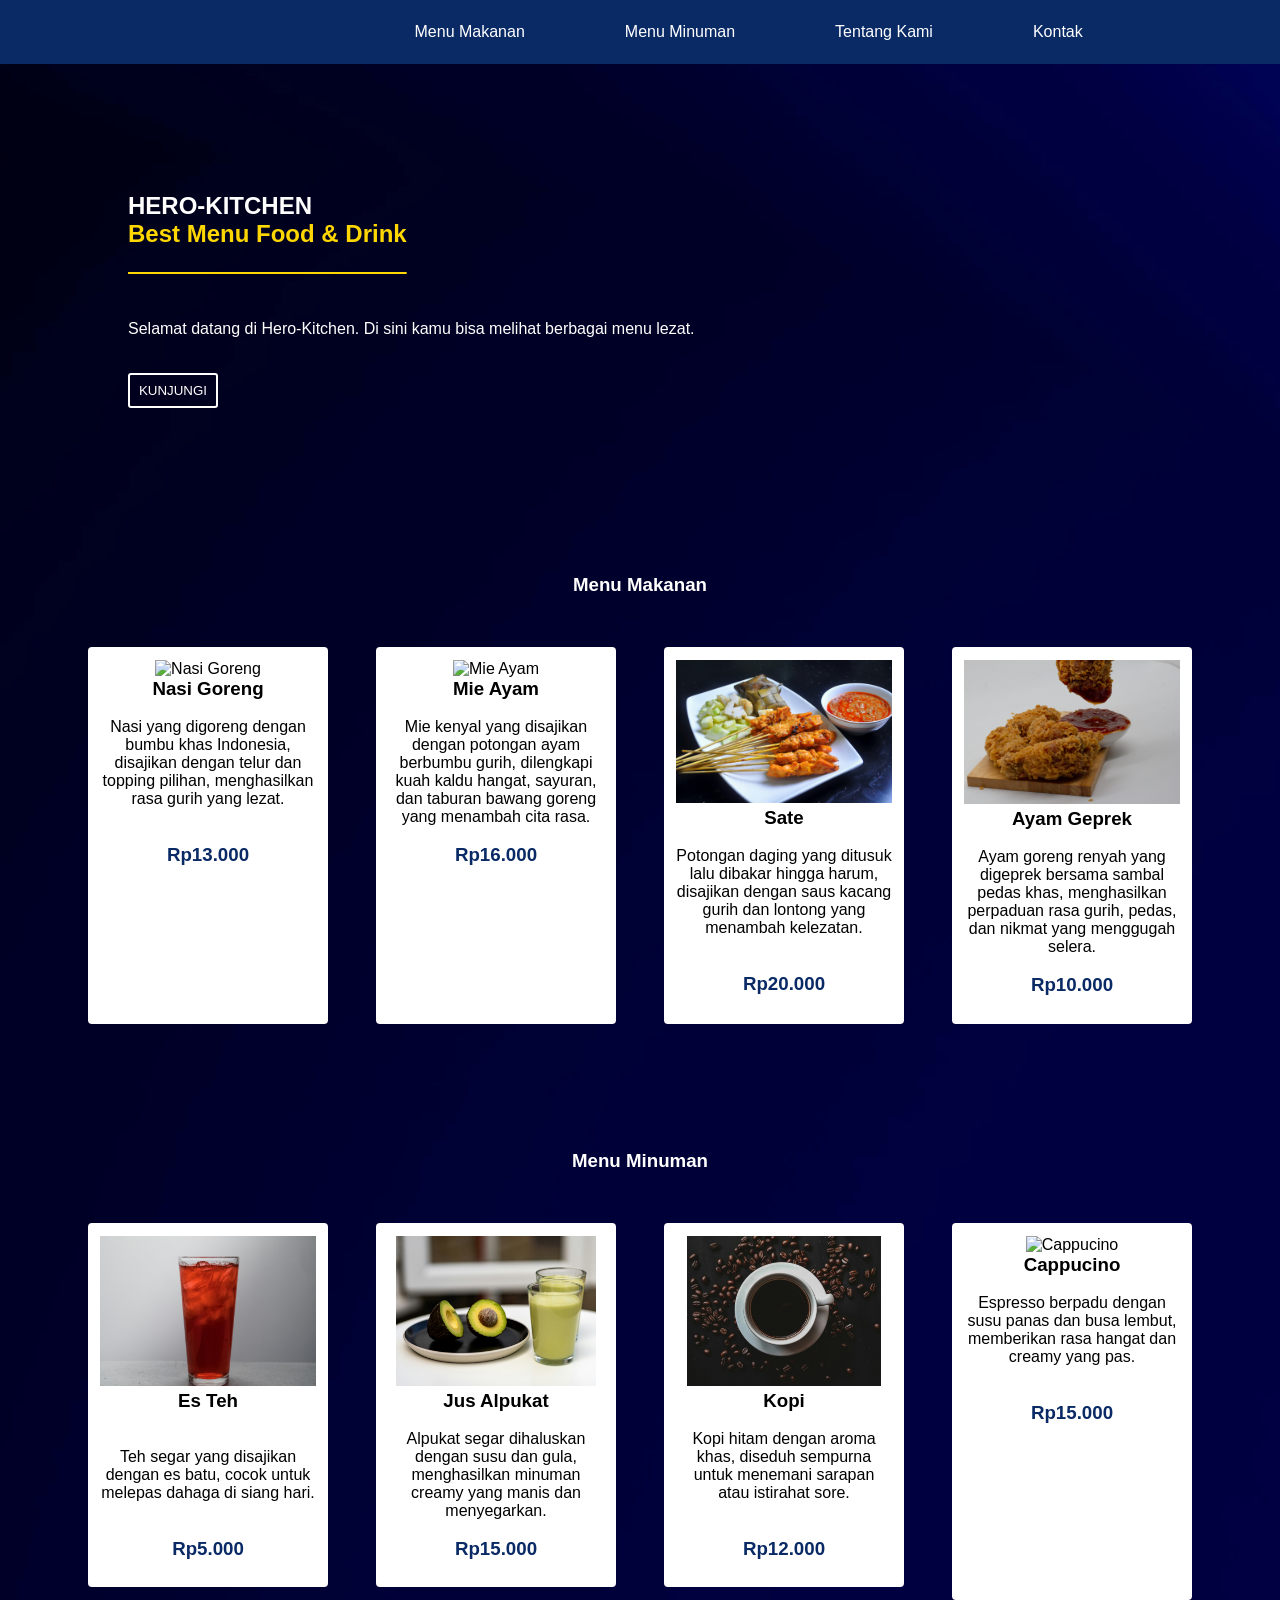
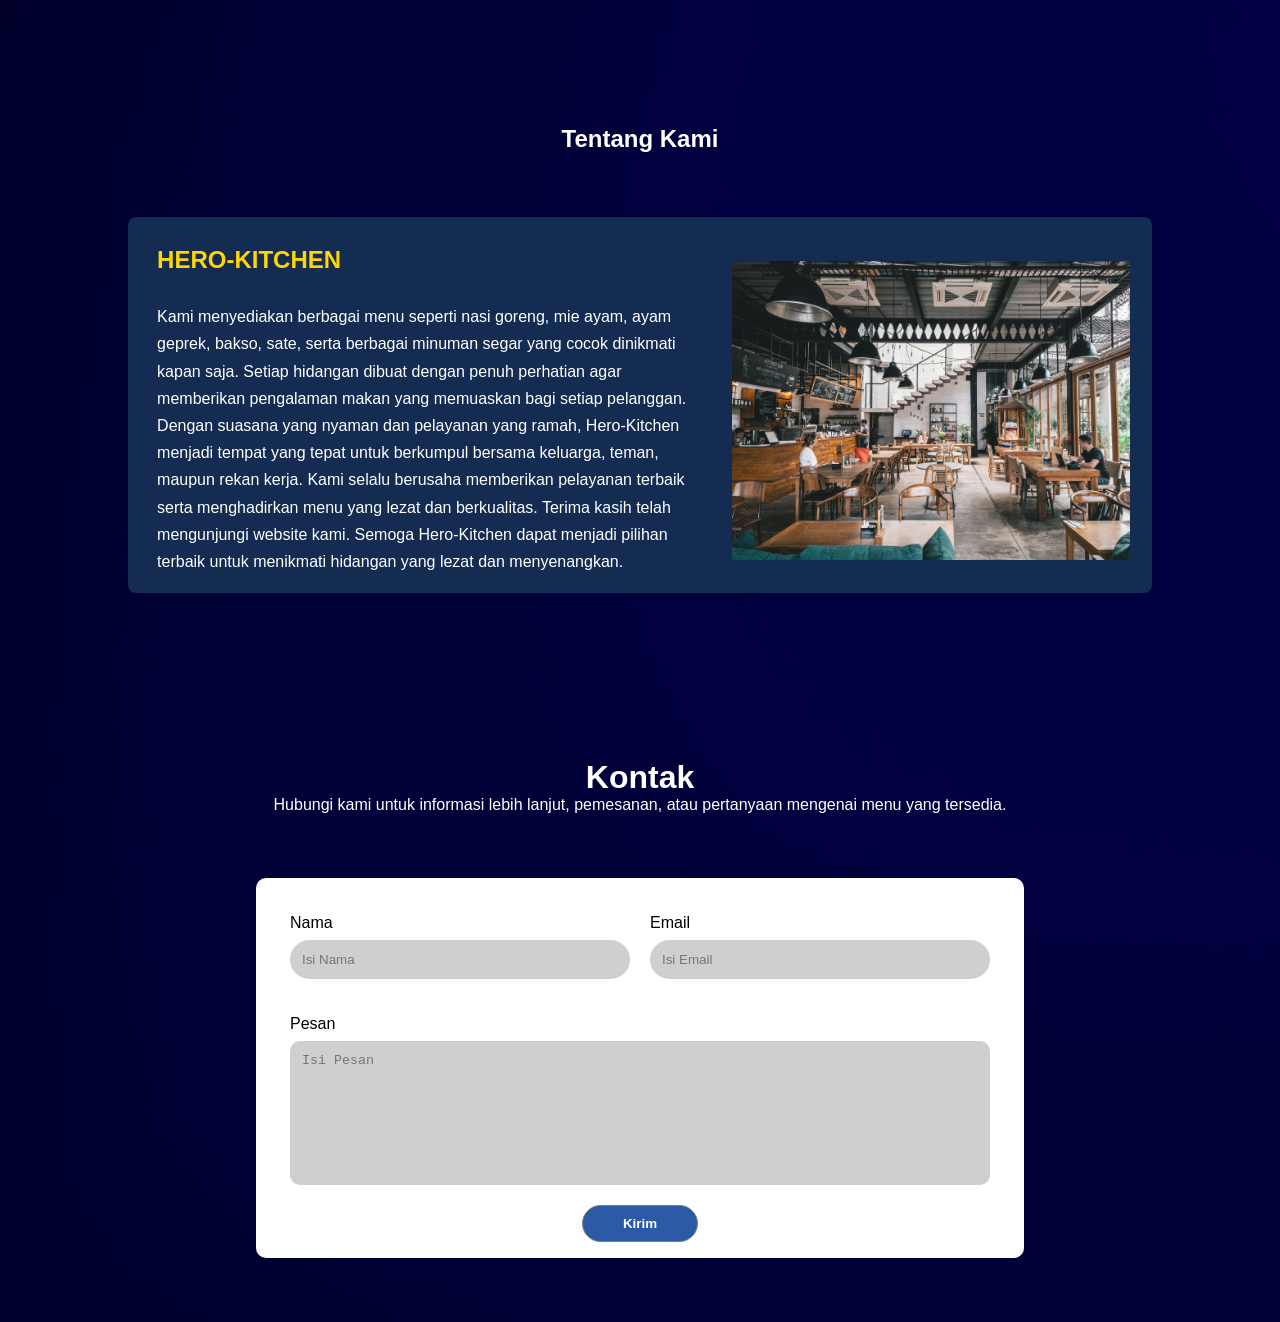
==== index.html @ ea6f27a4 "Add files via upload" ====
<!DOCTYPE html>
<html lang="en">
<head>
    <meta charset="UTF-8">
    <meta name="viewport" content="width=device-width, initial-scale=1.0">
    <link rel="stylesheet" href="weblist.css">
     <script src="https://unpkg.com/feather-icons"></script>
    <title>Hero-Kitchen</title>
</head>
<body>
  <!--Navbar-->
        <nav class="navbar">
            <div class="logo-home">
              <a href="#hero-section">
            <i data-feather="home"></i>
              </a>
          </div>
          <ul id="navbar-menu">
          <li><a href="#menu-makanan">Menu Makanan</a></li>
          <li><a href="#menu-minuman">Menu Minuman</a></li>
          <li><a href="#judultentang">Tentang Kami</a></li>
          <li><a href="#kontak-h1">Kontak</a></li>
          </ul>
          <div class="logo-menu" onclick="dropdownmenu()">
            <i data-feather="menu"></i>
          </div>
        </nav>
    <!--Navbar-->

    <!--Hero-section-->
    <section id="hero-section">
        <div class="herosection">
          <div class="item-hero">
         <h1>HERO-KITCHEN</h1>
         <h2>Best Menu Food & Drink</h2>
         <br><br><br><br>
         <p>Selamat datang di Hero-Kitchen. Di sini kamu bisa melihat berbagai menu lezat.</p>
         <button class="button-hero"><a href="#menu-makanan">KUNJUNGI</a></button>
         </div>
        </div>
    </section>
 <!--Hero-section-->

 <!--section-Menu-Makanan-->
    <section class="section-gabung">
 <section class="section-food">
 <h1 class="Menu-makanan" id="menu-makanan">Menu Makanan</h1>
      <div class="makanancontainer">
      <div class="menumakanan">
       <img src="jay-nlper-XciY4hwqnNk-unsplash.jpg" alt="Nasi Goreng" class="gbrmakanan">
       <h3>Nasi Goreng</h3><br>
       <p class="deskripsimakanan">Nasi yang digoreng dengan bumbu khas Indonesia, disajikan dengan telur dan topping pilihan, menghasilkan rasa gurih yang lezat.</p><br><br>
       <h3 class="harga">Rp13.000</h3>
      </div>

      <div class="menumakanan">
       <img src="lampos-aritonang-24gR_9lCdes-unsplash.jpg" alt="Mie Ayam" class="gbrmakanan">
       <h3>Mie Ayam</h3><br>
       <p class="deskripsimakanan">Mie kenyal yang disajikan dengan potongan ayam berbumbu gurih, dilengkapi kuah kaldu hangat, sayuran, dan taburan bawang goreng yang menambah cita rasa.</p><br>
       <h3 class="harga">Rp16.000</h3>
      </div>

      <div class="menumakanan">
       <img src="k-azwan-qCmoHnvA94o-unsplash.jpg" alt="Sate" class="gbrmakanan">
       <h3>Sate</h3><br>
       <p class="deskripsimakanan">Potongan daging yang ditusuk lalu dibakar hingga harum, disajikan dengan saus kacang gurih dan lontong yang menambah kelezatan.</p><br><br>
       <h3 class="harga">Rp20.000</h3>
      </div>

      <div class="menumakanan" id="ayamgoreng">
       <img src="mahmur-marganti-Xih7Zr36TQc-unsplash.jpg" alt="Ayam Geprek" class="gbrmakanan">
       <h3>Ayam Geprek</h3><br>
       <p class="deskripsimakanan">Ayam goreng renyah yang digeprek bersama sambal pedas khas, menghasilkan perpaduan rasa gurih, pedas, dan nikmat yang menggugah selera.</p><br>
       <h3 class="harga">Rp10.000</h3>
      </div>
      </div>
      </section>
      <!--section-Menu-Makanan-->
 
      <!--section-Menu-Minuman-->
      <section class="section-drink">
      <h1 class="Menu-makanan" id="menu-minuman">Menu Minuman</h1>
      <div class="makanancontainer">
      <div class="menumakanan" id="es-teh">
       <img src="crystal-tubens-CCowelQ2pLw-unsplash.jpg" alt="Es Teh" class="gbresteh">
       <h3>Es Teh</h3><br><br>
       <p class="deskripsimakanan">Teh segar yang disajikan dengan es batu, cocok untuk melepas dahaga di siang hari.</p><br><br>
       <h3 class="harga">Rp5.000</h3>
      </div>

      <div class="menumakanan" id="menuminuman">
       <img src="dixit-dhinakaran-392jY-CVmD0-unsplash.jpg" alt="Jus Alpukat" class="gbrminuman">
       <h3>Jus Alpukat</h3><br>
       <p class="deskripsimakanan">Alpukat segar dihaluskan dengan susu dan gula, menghasilkan minuman creamy yang manis dan menyegarkan.</p><br>
       <h3 class="harga">Rp15.000</h3>
      </div>

      <div class="menumakanan" id="menuminuman">
       <img src="indra-projects-ma90umjzwT4-unsplash.jpg" alt="Kopi" class="gbrminuman">
       <h3>Kopi</h3><br>
       <p class="deskripsimakanan">Kopi hitam dengan aroma khas, diseduh sempurna untuk menemani sarapan atau istirahat sore.</p><br><br>
       <h3 class="harga">Rp12.000</h3>
      </div>

      <div class="menumakanan" id="menu-capcin">
       <img src="robbie-down-LI8inyHnm_A-unsplash.jpg" alt="Cappucino" class="gbrmakanan" id="gbrcapcin"><br>
       <h3>Cappucino</h3><br>
       <p class="deskripsimakanan">Espresso berpadu dengan susu panas dan busa lembut, memberikan rasa hangat dan creamy yang pas.</p><br><br>
       <h3 class="harga">Rp15.000</h3>
      </div>
      </div>
      </section>
      </section>
      <!--section-Menu-Minuman-->

      <!--Tentang Kami-->
        <section class="section-tentang">
      <h1 class="judul" id="judultentang">Tentang Kami</h1>
      <div class="Tentang-Rows">
          <div class="Tentang-Kami-Content">
          <h2 class="Hero-Kitchen-logo">HERO-KITCHEN</h2>
          <p class="deskripsitentang">Kami menyediakan berbagai menu seperti nasi goreng, mie ayam, ayam geprek, bakso, sate, serta berbagai minuman segar yang cocok dinikmati kapan saja. Setiap hidangan dibuat dengan penuh perhatian agar memberikan pengalaman makan yang memuaskan bagi setiap pelanggan.
Dengan suasana yang nyaman dan pelayanan yang ramah, Hero-Kitchen menjadi tempat yang tepat untuk berkumpul bersama keluarga, teman, maupun rekan kerja. Kami selalu berusaha memberikan pelayanan terbaik serta menghadirkan menu yang lezat dan berkualitas.
Terima kasih telah mengunjungi website kami. Semoga Hero-Kitchen dapat menjadi pilihan terbaik untuk menikmati hidangan yang lezat dan menyenangkan.</p>
          </div>
          <div about-img>
          <img src="shawn-nmpW_WwwVSc-unsplash.jpg" alt="Foto-Restoran" class="Foto-Restoran">
        </div>
        </div>
        </section>
      <!--Tentang Kami-->

        <!--Kontak-->
          <div id="overlay" class="overlay"></div>
        <h1 class="kontakh1" id="kontak-h1">Kontak</h1>
<p class="deskripsikontak">Hubungi kami untuk informasi lebih lanjut, pemesanan, atau pertanyaan mengenai menu yang tersedia.</p>
        <section class="kontak" id="kontak-id">

<div class="alertcontainer" id="alert-container">
<div id="alertbox" class="alert-box">
  Pesan terkirim!
</div>
</div>
<form class="form-kontak" onsubmit="tampilalert(event)" id="formkontak">

<div class="input-row">

<div class="input-group">
<label for="nama">Nama</label>
<input name="Nama" type="text" id="nama" placeholder="Isi Nama" required maxlength="50">
</div>

<div class="input-group">
<label for="email">Email</label>
<input name="Email" type="email" id="email" placeholder="Isi Email" required maxlength="50"><br><br>
</div>

</div>

<div class="input-group">
<label for="pesan">Pesan</label>
<textarea name="Pesan" id="pesan" placeholder="Isi Pesan" required></textarea>
</div>

<button type="submit" class="button-kontak">Kirim</button>

</form>
</section>
<!--Kontak-->
</div>

    <script src="weblist.js"></script>
    <script>
      feather.replace();
    </script>
</body>
</html>
---- weblist.css ----
*{
    margin: 0;
    padding: 0;
    scroll-behavior: smooth;
}

.overlay{
display:none;
position:fixed;
top:0;
left:0;
width:100%;
height:100%;
background:rgba(0,0,0,0.5);
z-index:2;
}

body{
    background-size: cover;
    background-repeat: no-repeat;
    background-image: url(codioful-formerly-gradienta-OzfD79w8ptA-unsplash.jpg);
    width: 100%;
    height: auto;
    margin-bottom: 5%;
    font-family: Arial, Helvetica, sans-serif;
}

nav {
    display: flex;
    justify-content: space-evenly;
    gap: 20px;
    align-items: center;
    background-color: #0A2A66;
    width: 100%;
    height: 4rem;
    position: sticky;
    top: 0;
    z-index: 1;
}

ul{
    list-style: none;
    display: flex;
    justify-content: center;
    align-items:center ;
    gap : 100px;
    margin-left: 0;
    flex-wrap: wrap;
}

li:hover{
    border-bottom:2px solid #FFD700 ;
    padding-bottom: 4px;
    transition: ease-in-out 0.3s;
}

a{
    color: white;
    text-decoration: none;
}

a:hover{
    color: #FFD700;
    transition: ease-in-out 0.3s;
}

.logo-home{
    color: white;
    cursor: pointer;
}

.logo-home:hover{
    color: #FFD700;
    transition: ease-in-out 0.3s;
}

.logo-menu{
    display: none;
    color: white;
}

#hero-section{
    scroll-margin-top: 12rem;
}

.item-hero{
    padding-left: 10%;
    margin-top: 10%;
}

h1{
    color: white;
}

h2{
    color: #FFD700;
    text-decoration: underline 2px;
    text-underline-offset: 30px;
}

u{
    margin-top: 100px;
}

p{
    color: white;
}

.button-hero{
    margin-top: 3%;
    width: 90px;
    background: transparent;
    border: 2px solid white;
    padding: 8px;
    color: white;
    cursor: pointer;
    border-radius: 3px;
}

a:hover{
    color: #FFD700;
}

button:hover{
    border: #FFD700 2px solid;
    transition: ease-in-out 0.3s;
}

#menu-makanan{
    scroll-margin: -4rem;
}

#menu-minuman{
    scroll-margin-top: -1rem;
    padding-top: 8%;
}

#judultentang{
    scroll-margin-top: -1rem;
}

.Menu-makanan{
    text-align: center;
    padding-bottom: 4%;
    padding-top:13% ;
}

.kontak-h1{
    padding-top: 2%;
    text-align: center;
    color: black;
    display: flex;
    justify-content: center;
}

.deskripsikontak{
    color: black;
    justify-content: center;
    display: flex;
}

.section-food{
    background-color: transparent;
}

.menumakanan{
    width: 15rem;
    height: 75%;
    background-color: white;
    border-radius: 4px;
    text-align: center;
    justify-content: center;
    padding-top: 1%;
    padding-bottom: 5%;
    flex-grow: 0;
}

#menuminuman, #es-teh{
    padding-bottom: 4%;
}

.harga{
    color: #0A2A66;
}

.makanancontainer{
    display: flex;
    background-color: linear-gradient(135deg, #020024, #001f54, #002a7f);
    width: 100%;
    height: 25rem;
    justify-content: center;
    gap: 3rem;
    flex-wrap: wrap;
}

.deskripsimakanan{
    color: black;
    padding: 0 5% 0 5%;
}

.gbrminuman{
    height: 50%;
}

#gbrcapcin{
    height: 50% ;
}

.gbrmakanan {
width: 90%;
}

.gbresteh{
    width:90%;
    height: 50%;
}

.judul{
    text-align: center;
    padding-top: 8%;
    padding-bottom: 5%;
}


.section-tentang{
    padding-bottom: 13%;
}


.Tentang-Rows{
    display: flex;
    flex-direction: row;
    margin: 0 10% 0 10% ;
    width: 80%;
    background-color:  #142b52;
    border-radius: 8px;
}

.deskripsitentang{
    padding-right: 0%;
    padding-left: 5%;
    padding-bottom: 3%;
    line-height: 1.7rem;
    color: white;
}

.Hero-Kitchen-logo{
  text-decoration: none;
  padding-bottom: 5%;
  padding-left: 5%;
  padding-top: 5%;
}

.Foto-Restoran{
    width: 90%;
    margin: 10% 10% 3% 5%;
}

.alertcontainer{
    display: flex;
    justify-content: center;
    align-items: center;
    justify-items: center;
    position: fixed;
    top: 15%;
    left: 45%;
    z-index: 4;
    display: none;
}

.alert-box{
    display:none;
    position: fixed;
    top:15%;
    right:43%;
    background: #0A2A66;
    color:white;
    padding:15px 50px 15px 30px ;
    border-radius:6px;
    animation:slidemasuk ease 0.3s;
    z-index: 5;
}

@keyframes slidemasuk{
    from{
        transition: ease-in-out 0.3s;
        opacity:0;
    }
    to{
        transition: ease-in-out 0.3s;
        opacity:1;
    }
}

.kontakh1, .deskripsikontak{
    text-align: center;
    color: white;
}

.deskripsikontak{
    margin-bottom: 5%;
}

.kontak-h1{
    margin-top: 2%;
}

.kontak{
    text-align: center;
    padding: 1rem 1rem;
    background-color: white;
    margin: 0 20% 0 20%;
    border-radius: 10px ;
}

.form-kontak{
    max-width: 700px;
    margin: auto;
}

.input-row{
    display: flex;
    gap: 20px;
    flex-wrap: wrap;
    margin-top: 20px;
}

.input-group{
    display: flex;
    flex-direction: column;
    flex: 1;
    text-align: left;
}

input, textarea{
    margin-top: 8px;
    padding: 12px;
    border-radius: 20px;
    border: none;
    background-color: #cfcfcf;
}

textarea{
    height: 120px;
    border-radius: 10px;
    resize: none;
}

.button-kontak{
    margin-top: 20px;
    padding: 10px 40px;
    border-radius: 20px;
    border: 1.5px solid gray;
    background-color: #2d5aa7;
    color: white;
    cursor: pointer;
    font-weight: bold;
}

.button-kontak:hover{
    background-color: #1f3f75;
    border: 1.5px solid gray;
}

#kontak-h1{
    scroll-margin-top: 5rem;
}

/* Responsive HP */
@media (max-width:600px){

.input-row{
    flex-direction: column;
}

}

/*RESPONSIF HP*/
@media (max-width : 1000px){
body {
    height: auto;
    margin-bottom: 10%;
}

    ul {
    flex-direction: column;
    gap: 30px;
    width: 100%;
    background-color:#0A2A66 ;
    text-align: center;
    display: none;
    padding: 5% 0 5% 0;
    position: absolute;
    top: 90%;
    }

   li{
    padding-top: 20px;
    border-top: black 1px solid;
    width: 100%;
    text-align: center;
   }

   li:hover{
    border-bottom: none;
   }

ul.active {
    display: flex;
    flex-direction: column;
}

.logo-home{
    margin-left: 5%;
}

nav {
   justify-content: space-between ;
   
}

.logo-menu{
    display: block;
    margin: 5%;
}

.logo-menu:hover{
    transition: ease-in-out 0.3s;
    color: #00A6FF;
}

.herosection{
    height: 35rem;
    margin-bottom: 10%;
}

h1{
    padding-top: 20%;
}

p{
    padding-right: 3%;
    margin: 0 5% 0 0 ;
    font: lighter;
}

button{
    margin-top: 20%;
}

#ayamgoreng{
padding-bottom: 30%;
}

.Menu-makanan{
    padding-top: 5%;
    padding-bottom: 10%;
}

#menu-minuman{
    margin-top: 20%;
}

.menumakanan{
    padding-top: 5%;
    padding-bottom: 25%;
    width: 80%;
    flex-wrap: wrap;
    margin-bottom: 10%;
    height: 80%;
}

#menu-makanan{
    scroll-margin-top: 3rem;
}


#menu-minuman{
    scroll-margin-top: -80rem;
}

#judultentang{
    scroll-margin-top: 3rem;
}

.kontak-h1{
    scroll-margin-top: -3rem;
}

.makanancontainer{
    display: flex;
    flex-wrap: wrap;
    justify-content: center;
    gap: 2rem;
}

.deskripsimakanan{
    margin-left: 5%;
}

.section-food{
    margin-bottom: 100%;
}


.section-drink{
    margin-top: 40%;
}

.section-gabung{
    margin-bottom: 97rem;
}

#es-teh{
    padding-bottom: 18%;
}

.gbrminuman{
    width: 90%;
}

.Tentang-Rows{
    flex-wrap: wrap;
}

.deskripsitentang{
    font-size: small;
    line-height: 1.3rem;
}

.Foto-Restoran{
padding-top: 0;
}

.input-kontak{
    margin-top: 50%;
    width: 94%;
}

.deskripsikontak{
    margin: 0 10% 5% 10%;
}

.kontak{
    margin: 0 10% 0 10%;
}

#menu-minuman{
    padding-top: 85rem;
    text-align: center;
    padding-bottom: 20%;
}

#menucapcin{
    padding-bottom: 7%;
}

#menuminuman{
    padding-bottom: 7%;
}

.alert-box{
    right: 26%;
}

.closebtn{
    right: 29%;
}
}
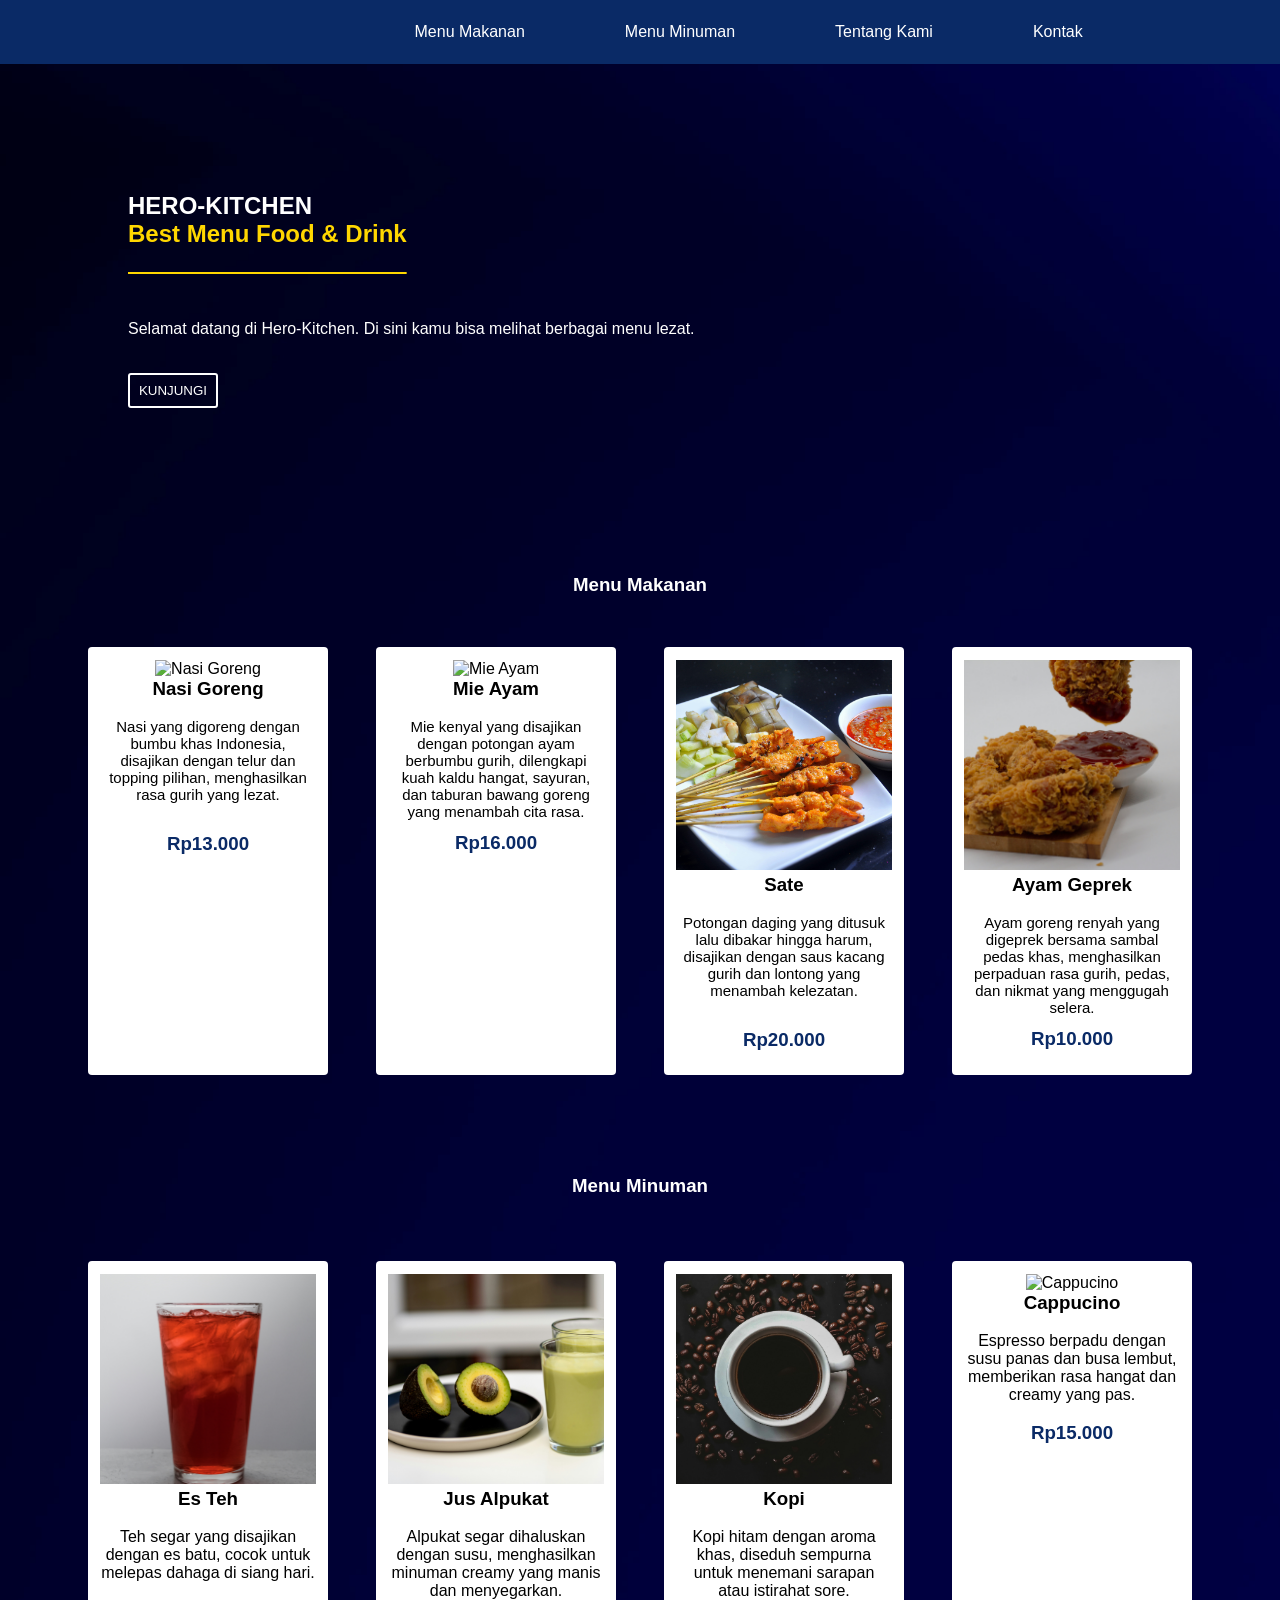
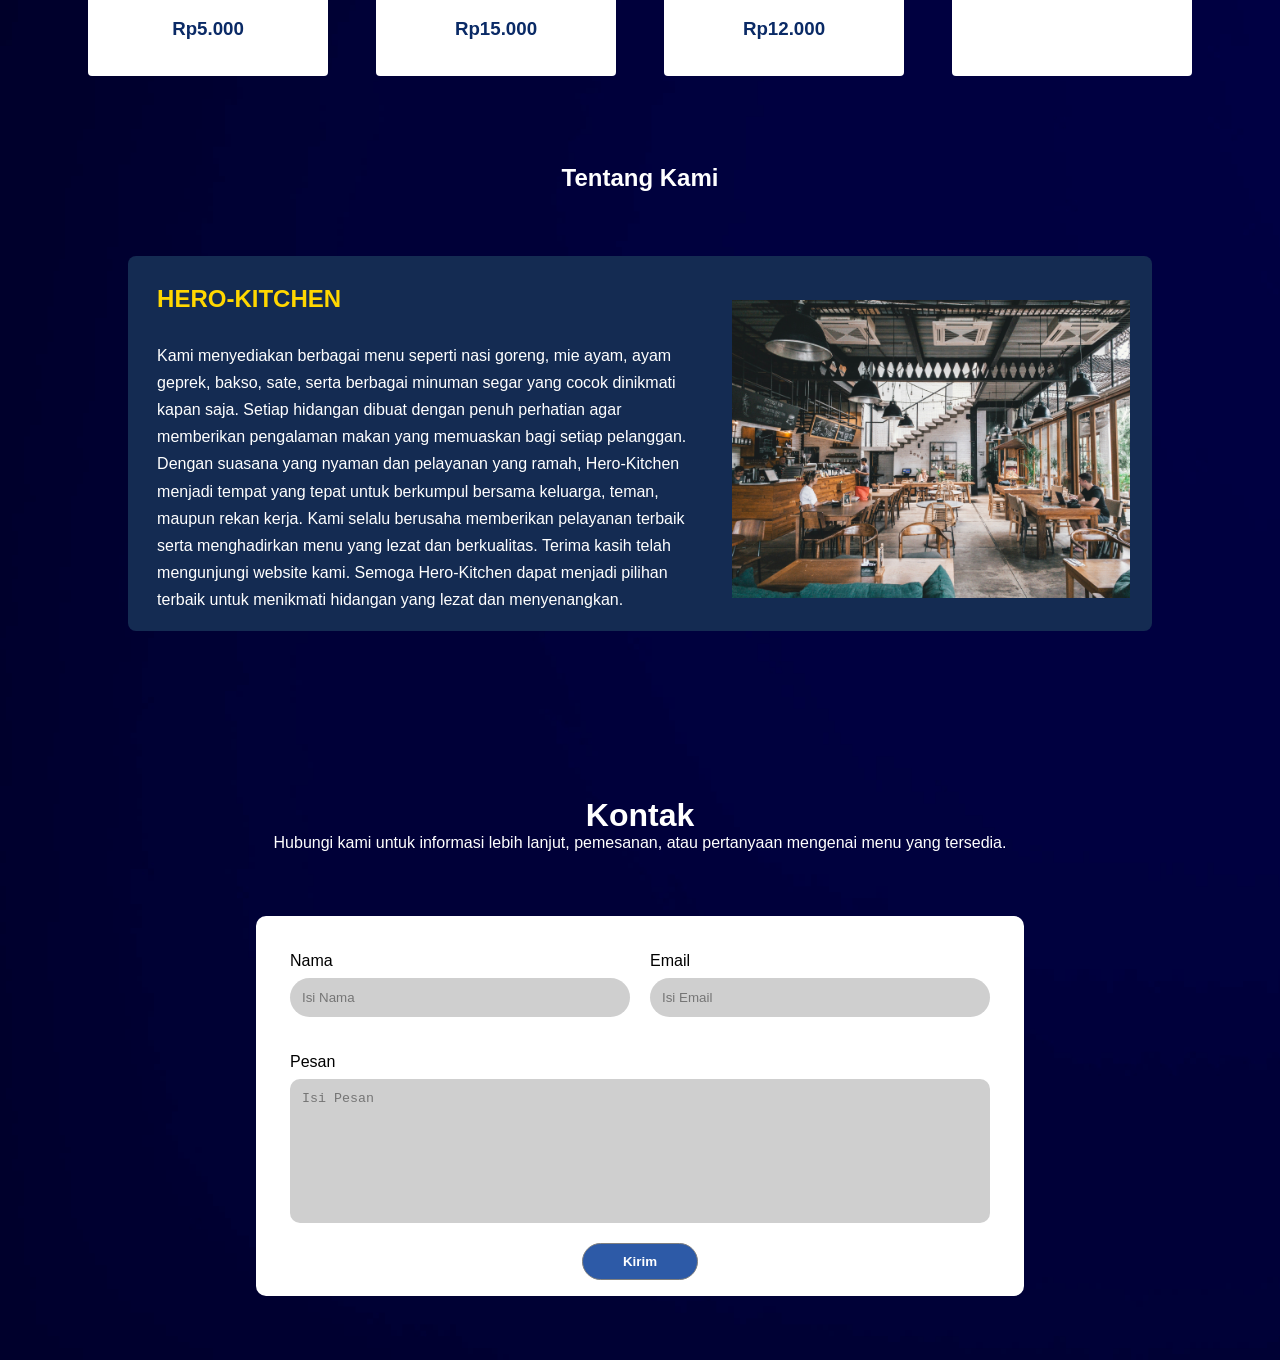
==== commit c871978b: "Add files via upload" ====
--- a/index.html
+++ b/index.html
@@ -49,28 +49,28 @@
       <div class="menumakanan">
        <img src="jay-nlper-XciY4hwqnNk-unsplash.jpg" alt="Nasi Goreng" class="gbrmakanan">
        <h3>Nasi Goreng</h3><br>
-       <p class="deskripsimakanan">Nasi yang digoreng dengan bumbu khas Indonesia, disajikan dengan telur dan topping pilihan, menghasilkan rasa gurih yang lezat.</p><br><br>
+       <p class="deskripsimakanan">Nasi yang digoreng dengan bumbu khas Indonesia, disajikan dengan telur dan topping pilihan, menghasilkan rasa gurih yang lezat.</p><br>
        <h3 class="harga">Rp13.000</h3>
       </div>
 
       <div class="menumakanan">
        <img src="lampos-aritonang-24gR_9lCdes-unsplash.jpg" alt="Mie Ayam" class="gbrmakanan">
        <h3>Mie Ayam</h3><br>
-       <p class="deskripsimakanan">Mie kenyal yang disajikan dengan potongan ayam berbumbu gurih, dilengkapi kuah kaldu hangat, sayuran, dan taburan bawang goreng yang menambah cita rasa.</p><br>
+       <p class="deskripsimakanan">Mie kenyal yang disajikan dengan potongan ayam berbumbu gurih, dilengkapi kuah kaldu hangat, sayuran, dan taburan bawang goreng yang menambah cita rasa.</p>
        <h3 class="harga">Rp16.000</h3>
       </div>
 
       <div class="menumakanan">
        <img src="k-azwan-qCmoHnvA94o-unsplash.jpg" alt="Sate" class="gbrmakanan">
        <h3>Sate</h3><br>
-       <p class="deskripsimakanan">Potongan daging yang ditusuk lalu dibakar hingga harum, disajikan dengan saus kacang gurih dan lontong yang menambah kelezatan.</p><br><br>
+       <p class="deskripsimakanan">Potongan daging yang ditusuk lalu dibakar hingga harum, disajikan dengan saus kacang gurih dan lontong yang menambah kelezatan.</p><br>
        <h3 class="harga">Rp20.000</h3>
       </div>
 
-      <div class="menumakanan" id="ayamgoreng">
+      <div class="menumakanan">
        <img src="mahmur-marganti-Xih7Zr36TQc-unsplash.jpg" alt="Ayam Geprek" class="gbrmakanan">
        <h3>Ayam Geprek</h3><br>
-       <p class="deskripsimakanan">Ayam goreng renyah yang digeprek bersama sambal pedas khas, menghasilkan perpaduan rasa gurih, pedas, dan nikmat yang menggugah selera.</p><br>
+       <p class="deskripsimakanan">Ayam goreng renyah yang digeprek bersama sambal pedas khas, menghasilkan perpaduan rasa gurih, pedas, dan nikmat yang menggugah selera.</p>
        <h3 class="harga">Rp10.000</h3>
       </div>
       </div>
@@ -79,33 +79,33 @@
  
       <!--section-Menu-Minuman-->
       <section class="section-drink">
-      <h1 class="Menu-makanan" id="menu-minuman">Menu Minuman</h1>
-      <div class="makanancontainer">
-      <div class="menumakanan" id="es-teh">
-       <img src="crystal-tubens-CCowelQ2pLw-unsplash.jpg" alt="Es Teh" class="gbresteh">
-       <h3>Es Teh</h3><br><br>
-       <p class="deskripsimakanan">Teh segar yang disajikan dengan es batu, cocok untuk melepas dahaga di siang hari.</p><br><br>
+      <h1 class="Menu-minuman" id="menu-minuman">Menu Minuman</h1>
+      <div class="minumancontainer">
+      <div class="menuminuman">
+       <img src="crystal-tubens-CCowelQ2pLw-unsplash.jpg" alt="Es Teh" class="gbrminuman">
+       <h3>Es Teh</h3><br>
+       <p class="deskripsiminuman">Teh segar yang disajikan dengan es batu, cocok untuk melepas dahaga di siang hari.</p><br><br>
        <h3 class="harga">Rp5.000</h3>
       </div>
 
-      <div class="menumakanan" id="menuminuman">
+      <div class="menuminuman">
        <img src="dixit-dhinakaran-392jY-CVmD0-unsplash.jpg" alt="Jus Alpukat" class="gbrminuman">
        <h3>Jus Alpukat</h3><br>
-       <p class="deskripsimakanan">Alpukat segar dihaluskan dengan susu dan gula, menghasilkan minuman creamy yang manis dan menyegarkan.</p><br>
+       <p class="deskripsiminuman">Alpukat segar dihaluskan dengan susu, menghasilkan minuman creamy yang manis dan menyegarkan.</p><br>
        <h3 class="harga">Rp15.000</h3>
       </div>
 
-      <div class="menumakanan" id="menuminuman">
+      <div class="menuminuman">
        <img src="indra-projects-ma90umjzwT4-unsplash.jpg" alt="Kopi" class="gbrminuman">
        <h3>Kopi</h3><br>
-       <p class="deskripsimakanan">Kopi hitam dengan aroma khas, diseduh sempurna untuk menemani sarapan atau istirahat sore.</p><br><br>
+       <p class="deskripsiminuman">Kopi hitam dengan aroma khas, diseduh sempurna untuk menemani sarapan atau istirahat sore.</p><br>
        <h3 class="harga">Rp12.000</h3>
       </div>
 
-      <div class="menumakanan" id="menu-capcin">
-       <img src="robbie-down-LI8inyHnm_A-unsplash.jpg" alt="Cappucino" class="gbrmakanan" id="gbrcapcin"><br>
+      <div class="menuminuman">
+       <img src="robbie-down-LI8inyHnm_A-unsplash.jpg" alt="Cappucino" class="gbrminuman"><br>
        <h3>Cappucino</h3><br>
-       <p class="deskripsimakanan">Espresso berpadu dengan susu panas dan busa lembut, memberikan rasa hangat dan creamy yang pas.</p><br><br>
+       <p class="deskripsiminuman">Espresso berpadu dengan susu panas dan busa lembut, memberikan rasa hangat dan creamy yang pas.</p><br>
        <h3 class="harga">Rp15.000</h3>
       </div>
       </div>
--- a/weblist.css
+++ b/weblist.css
@@ -132,7 +132,7 @@
 
 #menu-minuman{
     scroll-margin-top: -1rem;
-    padding-top: 8%;
+    padding-top: 10%;
 }
 
 #judultentang{
@@ -171,7 +171,19 @@
     text-align: center;
     justify-content: center;
     padding-top: 1%;
-    padding-bottom: 5%;
+    padding-bottom: 9%;
+    flex-grow: 0;
+}
+
+.menuminuman{
+    width: 15rem;
+    height: 75%;
+    background-color: white;
+    border-radius: 4px;
+    text-align: center;
+    justify-content: center;
+    padding-top: 1%;
+    padding-bottom:8%;
     flex-grow: 0;
 }
 
@@ -193,26 +205,38 @@
     flex-wrap: wrap;
 }
 
+.minumancontainer{
+    display: flex;
+    background-color: linear-gradient(135deg, #020024, #001f54, #002a7f);
+    width: 100%;
+    height: 25rem;
+    justify-content: center;
+    gap: 3rem;
+    flex-wrap: wrap;
+}
+
+
 .deskripsimakanan{
     color: black;
     padding: 0 5% 0 5%;
 }
 
-.gbrminuman{
-    height: 50%;
-}
-
-#gbrcapcin{
-    height: 50% ;
+
+.deskripsiminuman{
+    color: black;
+    text-align: center;
+    margin: 0 5% 0 5%;
 }
 
 .gbrmakanan {
 width: 90%;
-}
-
-.gbresteh{
-    width:90%;
-    height: 50%;
+height: 70%;
+object-fit: cover;
+}
+
+.gbrminuman{
+width: 90%;
+height: -10rem;
 }
 
 .judul{
@@ -263,16 +287,15 @@
     justify-items: center;
     position: fixed;
     top: 15%;
-    left: 45%;
+    left: 43%;
     z-index: 4;
     display: none;
 }
 
 .alert-box{
     display:none;
-    position: fixed;
     top:15%;
-    right:43%;
+    right:40%;
     background: #0A2A66;
     color:white;
     padding:15px 50px 15px 30px ;
@@ -366,17 +389,9 @@
     scroll-margin-top: 5rem;
 }
 
-/* Responsive HP */
-@media (max-width:600px){
-
-.input-row{
-    flex-direction: column;
-}
-
-}
 
 /*RESPONSIF HP*/
-@media (max-width : 1000px){
+@media (max-width : 600px){
 body {
     height: auto;
     margin-bottom: 10%;
@@ -448,10 +463,6 @@
     margin-top: 20%;
 }
 
-#ayamgoreng{
-padding-bottom: 30%;
-}
-
 .Menu-makanan{
     padding-top: 5%;
     padding-bottom: 10%;
@@ -465,11 +476,25 @@
     padding-top: 5%;
     padding-bottom: 25%;
     width: 80%;
-    flex-wrap: wrap;
+    flex-direction: column;
     margin-bottom: 10%;
     height: 80%;
 }
 
+.menuminuman{
+ width: 20rem;
+    height: 75%;
+    background-color: white;
+    border-radius: 4px;
+    text-align: center;
+    justify-content: center;
+    padding-top: 5%;
+    padding-bottom: 20%;
+    flex-grow: 0;
+    margin: 0 10% 0 10%;
+    width: 80%;
+}
+
 #menu-makanan{
     scroll-margin-top: 3rem;
 }
@@ -511,9 +536,6 @@
     margin-bottom: 97rem;
 }
 
-#es-teh{
-    padding-bottom: 18%;
-}
 
 .gbrminuman{
     width: 90%;
@@ -551,8 +573,8 @@
     padding-bottom: 20%;
 }
 
-#menucapcin{
-    padding-bottom: 7%;
+#menu-capcin{
+    padding-bottom: 6%;
 }
 
 #menuminuman{
@@ -563,7 +585,290 @@
     right: 26%;
 }
 
-.closebtn{
-    right: 29%;
-}
-}
+.deskripsimakanan, .deskripsimakananayam{
+    font-size: 15px;
+    height: 104px;
+}
+
+.deskripsimakananmie{
+    height: 104px;
+    padding-bottom: 7%;
+}
+
+.Menu-minuman{
+    text-align: center;
+    padding-bottom: 5%;
+}
+
+.judul{
+    padding-top: 7rem;
+}
+
+}
+
+@media (min-width:600px) and (max-width:999px){
+body {
+    height: auto;
+    margin-bottom: 10%;
+}
+
+    ul {
+    flex-direction: column;
+    gap: 30px;
+    width: 100%;
+    background-color:#0A2A66 ;
+    text-align: center;
+    display: none;
+    padding: 5% 0 5% 0;
+    position: absolute;
+    top: 90%;
+    }
+
+   li{
+    padding-top: 20px;
+    border-top: black 1px solid;
+    width: 100%;
+    text-align: center;
+   }
+
+   li:hover{
+    border-bottom: none;
+   }
+
+ul.active {
+    display: flex;
+    flex-direction: column;
+}
+
+.logo-home{
+    margin-left: 5%;
+}
+
+nav {
+   justify-content: space-between ;
+   
+}
+
+.logo-menu{
+    display: block;
+    margin: 5%;
+}
+
+.logo-menu:hover{
+    transition: ease-in-out 0.3s;
+    color: #00A6FF;
+}
+
+.herosection{
+    height: 35rem;
+    margin-bottom: 10%;
+}
+
+h1{
+    padding-top: 0%;
+}
+
+p{
+    padding-right: 3%;
+    margin: 0 5% 0 0 ;
+    font: lighter;
+}
+
+button{
+    margin-top: 20%;
+}
+
+
+#menu-minuman{
+    margin-top: 0%;
+}
+
+.menumakanan{
+    padding-top: 5%;
+    padding-bottom: 25%;
+    width: 80%;
+    flex-direction: column;
+    margin-bottom: 10%;
+    height: 100%;
+}
+
+.menuminuman{
+    padding-top: 5%;
+    padding-bottom: 0%;
+    width: 80%;
+    flex-direction: column;
+    margin-bottom: 10%;
+    height: 45rem;
+}
+
+#menu-makanan{
+    scroll-margin-top: 3rem;
+}
+
+
+#menu-minuman{
+    scroll-margin-top: -80rem;
+}
+
+#judultentang{
+    scroll-margin-top: 3rem;
+}
+
+.kontak-h1{
+    scroll-margin-top: -3rem;
+}
+
+.makanancontainer{
+    display: flex;
+    flex-wrap: wrap;
+    justify-content: center;
+    gap: 5rem;
+    padding-bottom: 15%;
+}
+
+
+
+.section-food{
+    margin-bottom: 100%;
+}
+
+
+.section-drink{
+    margin-top: 40%;
+}
+
+.section-gabung{
+    margin-bottom: 97rem;
+}
+
+#es-teh{
+    padding-bottom: 10%;
+}
+
+.gbrminuman{
+    width: 90%;
+}
+
+.Tentang-Rows{
+    flex-wrap: wrap;
+    width: 65%;
+    margin-left: 18%;
+}
+
+.deskripsitentang{
+    font-size: small;
+    line-height: 1.3rem;
+}
+
+.Foto-Restoran{
+padding-top: 0;
+}
+
+.input-kontak{
+    margin-top: 50%;
+    width: 94%;
+}
+
+.deskripsikontak{
+    margin: 0 10% 5% 10%;
+}
+
+.kontak{
+    margin: 0 10% 0 10%;
+}
+
+.gbrminuman, .gbresteh{
+    object-fit: cover;
+    height: 80%;
+}
+
+#gbrcapcin{
+object-fit: cover;
+height: 90%;
+}
+
+#menu-minuman{
+    padding-top: 115rem;
+    padding-bottom: 5rem;
+    text-align: center;
+}
+
+.alert-box{
+    right: 26%;
+}
+
+#menuminuman{
+    padding-bottom: 20%;
+}
+
+.judul{
+padding-top:105rem;
+}
+
+#menu-capcin, #es-teh{
+    padding-bottom: 13%;
+}
+
+#menu-capcin{
+    padding-bottom: 17%;
+}
+
+}
+
+.deskripsimakanan, .deskripsimakananayam{
+    font-size: 15px;
+    height: auto;
+    padding-bottom: 5%;
+}
+
+.deskripsimakananmie{
+    height: 50px;
+    padding: 0% 5% 12% 5%;
+    margin: 0;
+}
+
+.deskripsimakananayam{
+    padding: 0 5% 8% 5%;
+    margin: 0;
+    height: 50px;
+}
+
+#deskripsijus{
+    height: 50px;
+    padding-bottom: 20%;
+}
+
+#menuminuman{
+    height: 480px;
+    padding-bottom: 0;
+}
+
+.gbrminuman{
+    object-fit: cover;
+    height: 70%;
+}
+
+.Menu-minuman{
+    text-align: center;
+    padding-bottom: 5%;
+}
+
+.alert-box{
+    right: 33%;
+}
+
+@media (min-width:999px) and (max-width:1104px){
+.makanancontainer{
+    flex-wrap: nowrap;
+    gap: 2rem;
+}
+
+.minumancontainer{
+flex-wrap: nowrap;
+gap: 2rem;
+}
+
+.alert-box{
+    right: 40%;
+}
+}
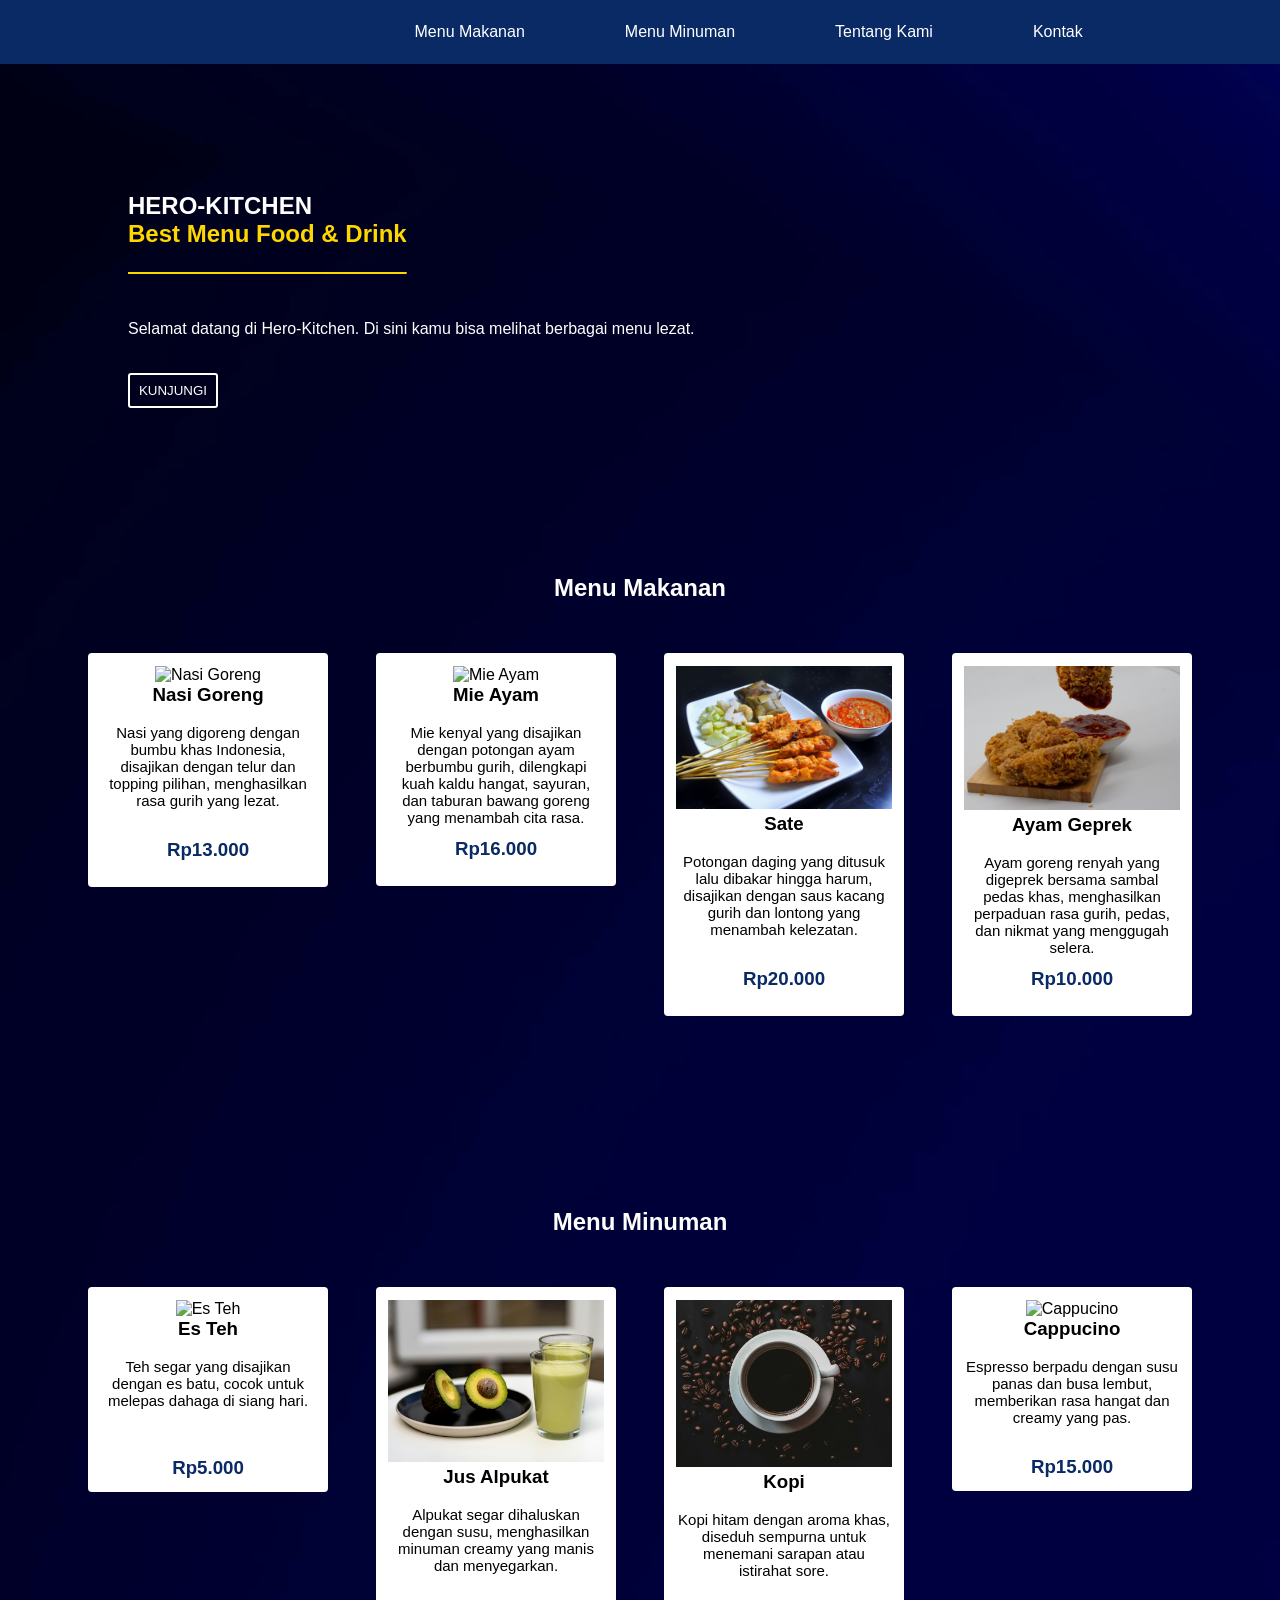
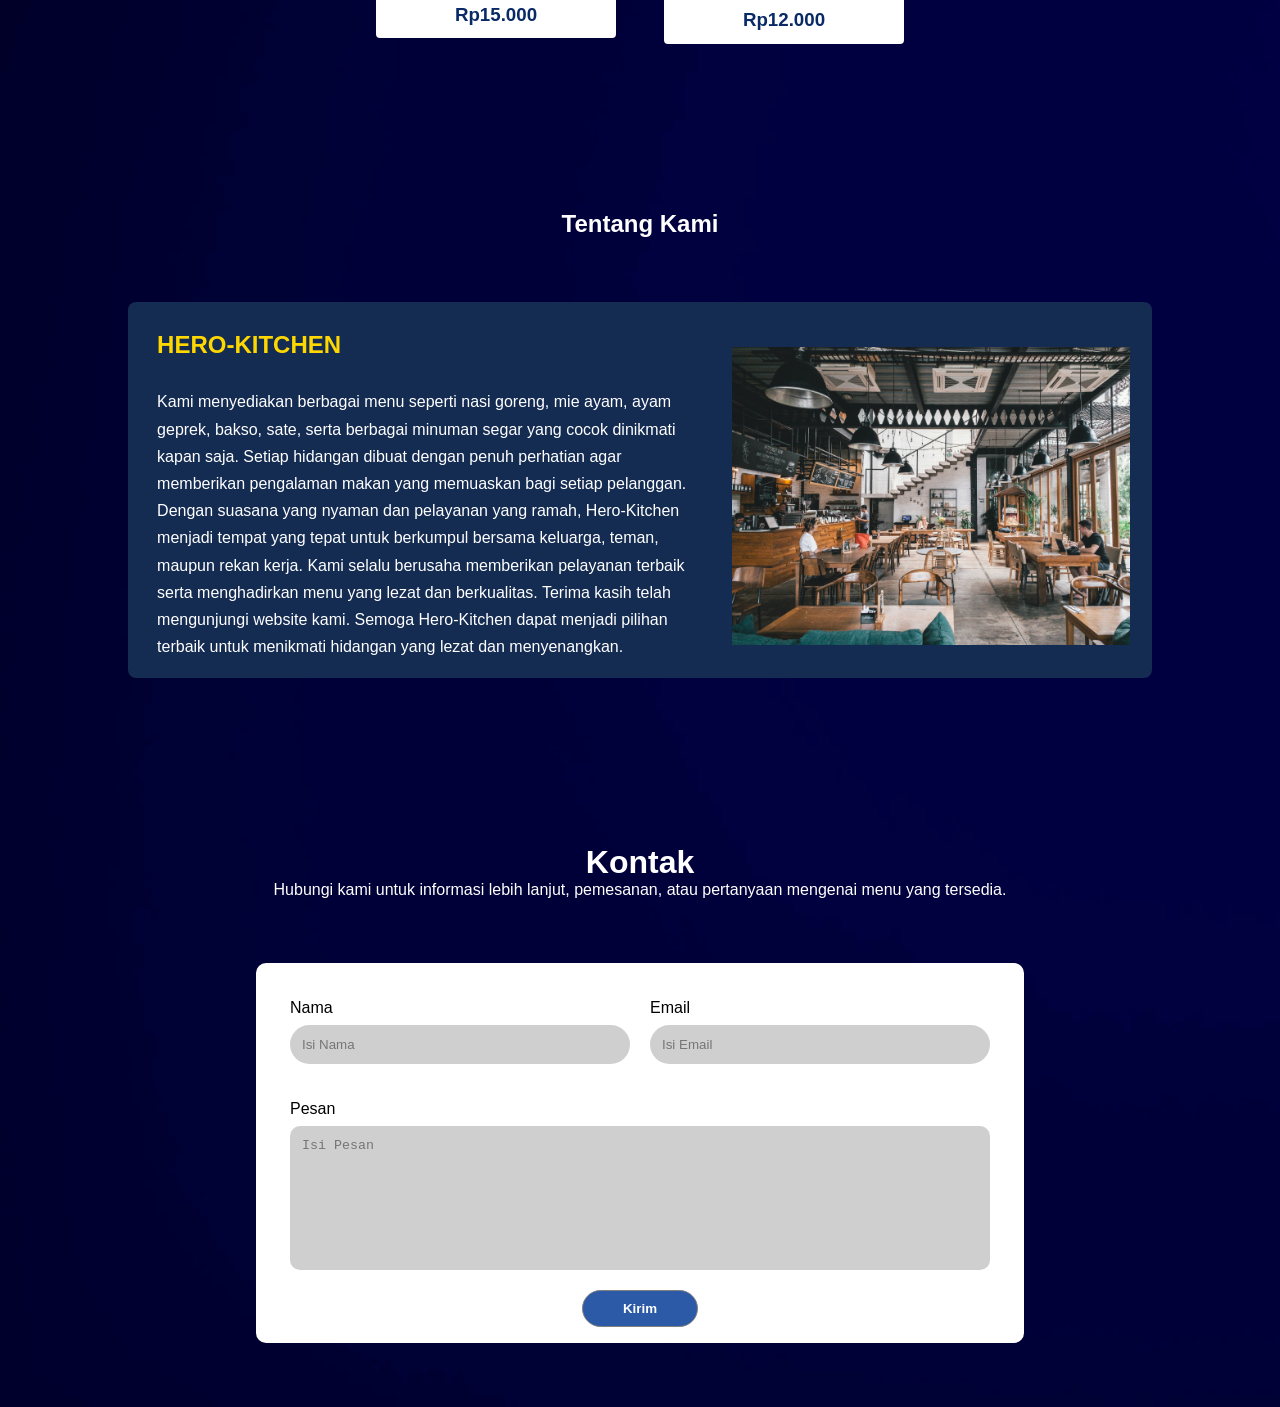
==== commit ef37f55b: "Add files via upload" ====
--- a/index.html
+++ b/index.html
@@ -42,7 +42,6 @@
  <!--Hero-section-->
 
  <!--section-Menu-Makanan-->
-    <section class="section-gabung">
  <section class="section-food">
  <h1 class="Menu-makanan" id="menu-makanan">Menu Makanan</h1>
       <div class="makanancontainer">
@@ -82,7 +81,7 @@
       <h1 class="Menu-minuman" id="menu-minuman">Menu Minuman</h1>
       <div class="minumancontainer">
       <div class="menuminuman">
-       <img src="crystal-tubens-CCowelQ2pLw-unsplash.jpg" alt="Es Teh" class="gbrminuman">
+       <img src="sangsang-pic-B90fwNS83IM-unsplash.jpg" alt="Es Teh" class="gbrminuman">
        <h3>Es Teh</h3><br>
        <p class="deskripsiminuman">Teh segar yang disajikan dengan es batu, cocok untuk melepas dahaga di siang hari.</p><br><br>
        <h3 class="harga">Rp5.000</h3>
@@ -109,7 +108,6 @@
        <h3 class="harga">Rp15.000</h3>
       </div>
       </div>
-      </section>
       </section>
       <!--section-Menu-Minuman-->
 
@@ -138,7 +136,7 @@
 
 <div class="alertcontainer" id="alert-container">
 <div id="alertbox" class="alert-box">
-  Pesan terkirim!
+  <p>Pesan terkirim!</p>
 </div>
 </div>
 <form class="form-kontak" onsubmit="tampilalert(event)" id="formkontak">
--- a/weblist.css
+++ b/weblist.css
@@ -18,11 +18,11 @@
 body{
     background-size: cover;
     background-repeat: no-repeat;
-    background-image: url(codioful-formerly-gradienta-OzfD79w8ptA-unsplash.jpg);
     width: 100%;
     height: auto;
     margin-bottom: 5%;
     font-family: Arial, Helvetica, sans-serif;
+    background-image: url(codioful-formerly-gradienta-OzfD79w8ptA-unsplash.jpg);
 }
 
 nav {
@@ -131,8 +131,7 @@
 }
 
 #menu-minuman{
-    scroll-margin-top: -1rem;
-    padding-top: 10%;
+    scroll-margin-top: 5rem;
 }
 
 #judultentang{
@@ -160,7 +159,14 @@
 }
 
 .section-food{
-    background-color: transparent;
+    padding-bottom: 5%;
+    flex-wrap: wrap;
+    margin-bottom: 10%;
+}
+
+.section-drink{
+    padding-bottom: 5%;
+    flex-wrap: wrap;
 }
 
 .menumakanan{
@@ -171,7 +177,7 @@
     text-align: center;
     justify-content: center;
     padding-top: 1%;
-    padding-bottom: 9%;
+    padding-bottom: 2%;
     flex-grow: 0;
 }
 
@@ -183,12 +189,13 @@
     text-align: center;
     justify-content: center;
     padding-top: 1%;
-    padding-bottom:8%;
+    padding-bottom:1%;
     flex-grow: 0;
 }
 
-#menuminuman, #es-teh{
+#menu-minuman{
     padding-bottom: 4%;
+    padding-top: 0;
 }
 
 .harga{
@@ -199,7 +206,6 @@
     display: flex;
     background-color: linear-gradient(135deg, #020024, #001f54, #002a7f);
     width: 100%;
-    height: 25rem;
     justify-content: center;
     gap: 3rem;
     flex-wrap: wrap;
@@ -209,7 +215,6 @@
     display: flex;
     background-color: linear-gradient(135deg, #020024, #001f54, #002a7f);
     width: 100%;
-    height: 25rem;
     justify-content: center;
     gap: 3rem;
     flex-wrap: wrap;
@@ -234,9 +239,23 @@
 object-fit: cover;
 }
 
+.gbrmakanan:hover{
+     transform: scale(1.1);
+     transition: transform 0.5s ease;
+     padding-bottom: 5%;
+     cursor: pointer;
+}
+
 .gbrminuman{
 width: 90%;
-height: -10rem;
+}
+
+
+.gbrminuman:hover{
+    transform: scale(1.1);
+     transition: transform 0.5s ease;
+     padding-bottom: 5%;
+     cursor: pointer;
 }
 
 .judul{
@@ -289,19 +308,22 @@
     top: 15%;
     left: 43%;
     z-index: 4;
-    display: none;
+
 }
 
 .alert-box{
-    display:none;
+    display:block;
     top:15%;
-    right:40%;
+    left: 40%;
     background: #0A2A66;
     color:white;
-    padding:15px 50px 15px 30px ;
+    padding:15px 30px 15px 30px ;
     border-radius:6px;
     animation:slidemasuk ease 0.3s;
     z-index: 5;
+    position: fixed;
+    width: 10%;
+    justify-content: center;
 }
 
 @keyframes slidemasuk{
@@ -474,25 +496,24 @@
 
 .menumakanan{
     padding-top: 5%;
-    padding-bottom: 25%;
     width: 80%;
     flex-direction: column;
     margin-bottom: 10%;
     height: 80%;
+    padding-bottom: 5%;
 }
 
 .menuminuman{
- width: 20rem;
+ width: 80%;
     height: 75%;
     background-color: white;
     border-radius: 4px;
     text-align: center;
     justify-content: center;
     padding-top: 5%;
-    padding-bottom: 20%;
+    padding-bottom: 5%;
     flex-grow: 0;
-    margin: 0 10% 0 10%;
-    width: 80%;
+    margin: 0 10% 10% 10%;
 }
 
 #menu-makanan{
@@ -501,7 +522,7 @@
 
 
 #menu-minuman{
-    scroll-margin-top: -80rem;
+    scroll-margin-top: 5rem;
 }
 
 #judultentang{
@@ -522,20 +543,6 @@
 .deskripsimakanan{
     margin-left: 5%;
 }
-
-.section-food{
-    margin-bottom: 100%;
-}
-
-
-.section-drink{
-    margin-top: 40%;
-}
-
-.section-gabung{
-    margin-bottom: 97rem;
-}
-
 
 .gbrminuman{
     width: 90%;
@@ -573,19 +580,34 @@
     padding-bottom: 20%;
 }
 
-#menu-capcin{
-    padding-bottom: 6%;
-}
-
-#menuminuman{
-    padding-bottom: 7%;
-}
 
 .alert-box{
-    right: 26%;
-}
-
-.deskripsimakanan, .deskripsimakananayam{
+    display:block;
+    top:8%;
+    left: 35%;
+    background: #0A2A66;
+    color:white;
+    padding:15px 30px 15px 30px ;
+    border-radius:6px;
+    animation:slidemasuk ease 0.3s;
+    z-index: 5;
+    position: fixed;
+    width: 30%;
+    display: none;
+}
+
+.alert-container{
+    display: flex;
+    justify-content: center;
+    align-items: center;
+    justify-items: center;
+    position: fixed;
+    top: 15%;
+    z-index: 4;
+    display: block;
+}
+
+.deskripsimakanan{
     font-size: 15px;
     height: 104px;
 }
@@ -601,7 +623,7 @@
 }
 
 .judul{
-    padding-top: 7rem;
+    padding-top: 20%;
 }
 
 }
@@ -679,17 +701,13 @@
 }
 
 
-#menu-minuman{
-    margin-top: 0%;
-}
-
 .menumakanan{
     padding-top: 5%;
-    padding-bottom: 25%;
+    padding-bottom: 0%;
     width: 80%;
     flex-direction: column;
     margin-bottom: 10%;
-    height: 100%;
+    height: 40rem;
 }
 
 .menuminuman{
@@ -707,7 +725,7 @@
 
 
 #menu-minuman{
-    scroll-margin-top: -80rem;
+    scroll-margin-top: 5rem;
 }
 
 #judultentang{
@@ -723,26 +741,7 @@
     flex-wrap: wrap;
     justify-content: center;
     gap: 5rem;
-    padding-bottom: 15%;
-}
-
-
-
-.section-food{
-    margin-bottom: 100%;
-}
-
-
-.section-drink{
-    margin-top: 40%;
-}
-
-.section-gabung{
-    margin-bottom: 97rem;
-}
-
-#es-teh{
-    padding-bottom: 10%;
+    padding-bottom: 0%;
 }
 
 .gbrminuman{
@@ -782,11 +781,6 @@
     height: 80%;
 }
 
-#gbrcapcin{
-object-fit: cover;
-height: 90%;
-}
-
 #menu-minuman{
     padding-top: 115rem;
     padding-bottom: 5rem;
@@ -794,53 +788,42 @@
 }
 
 .alert-box{
-    right: 26%;
-}
+    display:block;
+    top:8%;
+    left: 38%;
+    background: #0A2A66;
+    color:white;
+    padding:15px 30px 15px 30px ;
+    border-radius:6px;
+    animation:slidemasuk ease 0.3s;
+    z-index: 5;
+    position: fixed;
+    width: 30%;
+    justify-content: center;
+    display: none;
+}
+
 
 #menuminuman{
     padding-bottom: 20%;
 }
 
-.judul{
-padding-top:105rem;
-}
-
-#menu-capcin, #es-teh{
-    padding-bottom: 13%;
-}
-
-#menu-capcin{
-    padding-bottom: 17%;
-}
-
-}
-
-.deskripsimakanan, .deskripsimakananayam{
+}
+
+.deskripsimakanan{
     font-size: 15px;
     height: auto;
     padding-bottom: 5%;
 }
 
-.deskripsimakananmie{
-    height: 50px;
-    padding: 0% 5% 12% 5%;
-    margin: 0;
-}
-
-.deskripsimakananayam{
-    padding: 0 5% 8% 5%;
-    margin: 0;
-    height: 50px;
-}
-
-#deskripsijus{
-    height: 50px;
-    padding-bottom: 20%;
-}
-
-#menuminuman{
-    height: 480px;
-    padding-bottom: 0;
+.deskripsiminuman{
+    font-size: 15px;
+    height: auto;
+    padding-bottom: 5%;
+}
+
+#menu-minuman{
+    padding-top: 0rem;
 }
 
 .gbrminuman{
@@ -854,21 +837,34 @@
 }
 
 .alert-box{
-    right: 33%;
+    display:block;
+    top:8%;
+    background: #0A2A66;
+    color:white;
+    border-radius:6px;
+    animation:slidemasuk ease 0.3s;
+    z-index: 5;
+    position: fixed;
+    width: 15%;
+    display: none;
 }
 
 @media (min-width:999px) and (max-width:1104px){
-.makanancontainer{
-    flex-wrap: nowrap;
-    gap: 2rem;
-}
-
-.minumancontainer{
-flex-wrap: nowrap;
-gap: 2rem;
-}
-
+.minumancontainer, .makanancontainer{
+gap: 3rem;
+}
 .alert-box{
-    right: 40%;
+    display:block;
+    top:8%;
+    left: 40%;
+    background: #0A2A66;
+    color:white;
+    padding:15px 30px 15px 30px ;
+    border-radius:6px;
+    animation:slidemasuk ease 0.3s;
+    z-index: 5;
+    position: fixed;
+    width: 15%;
+    display: none;
 }
 }
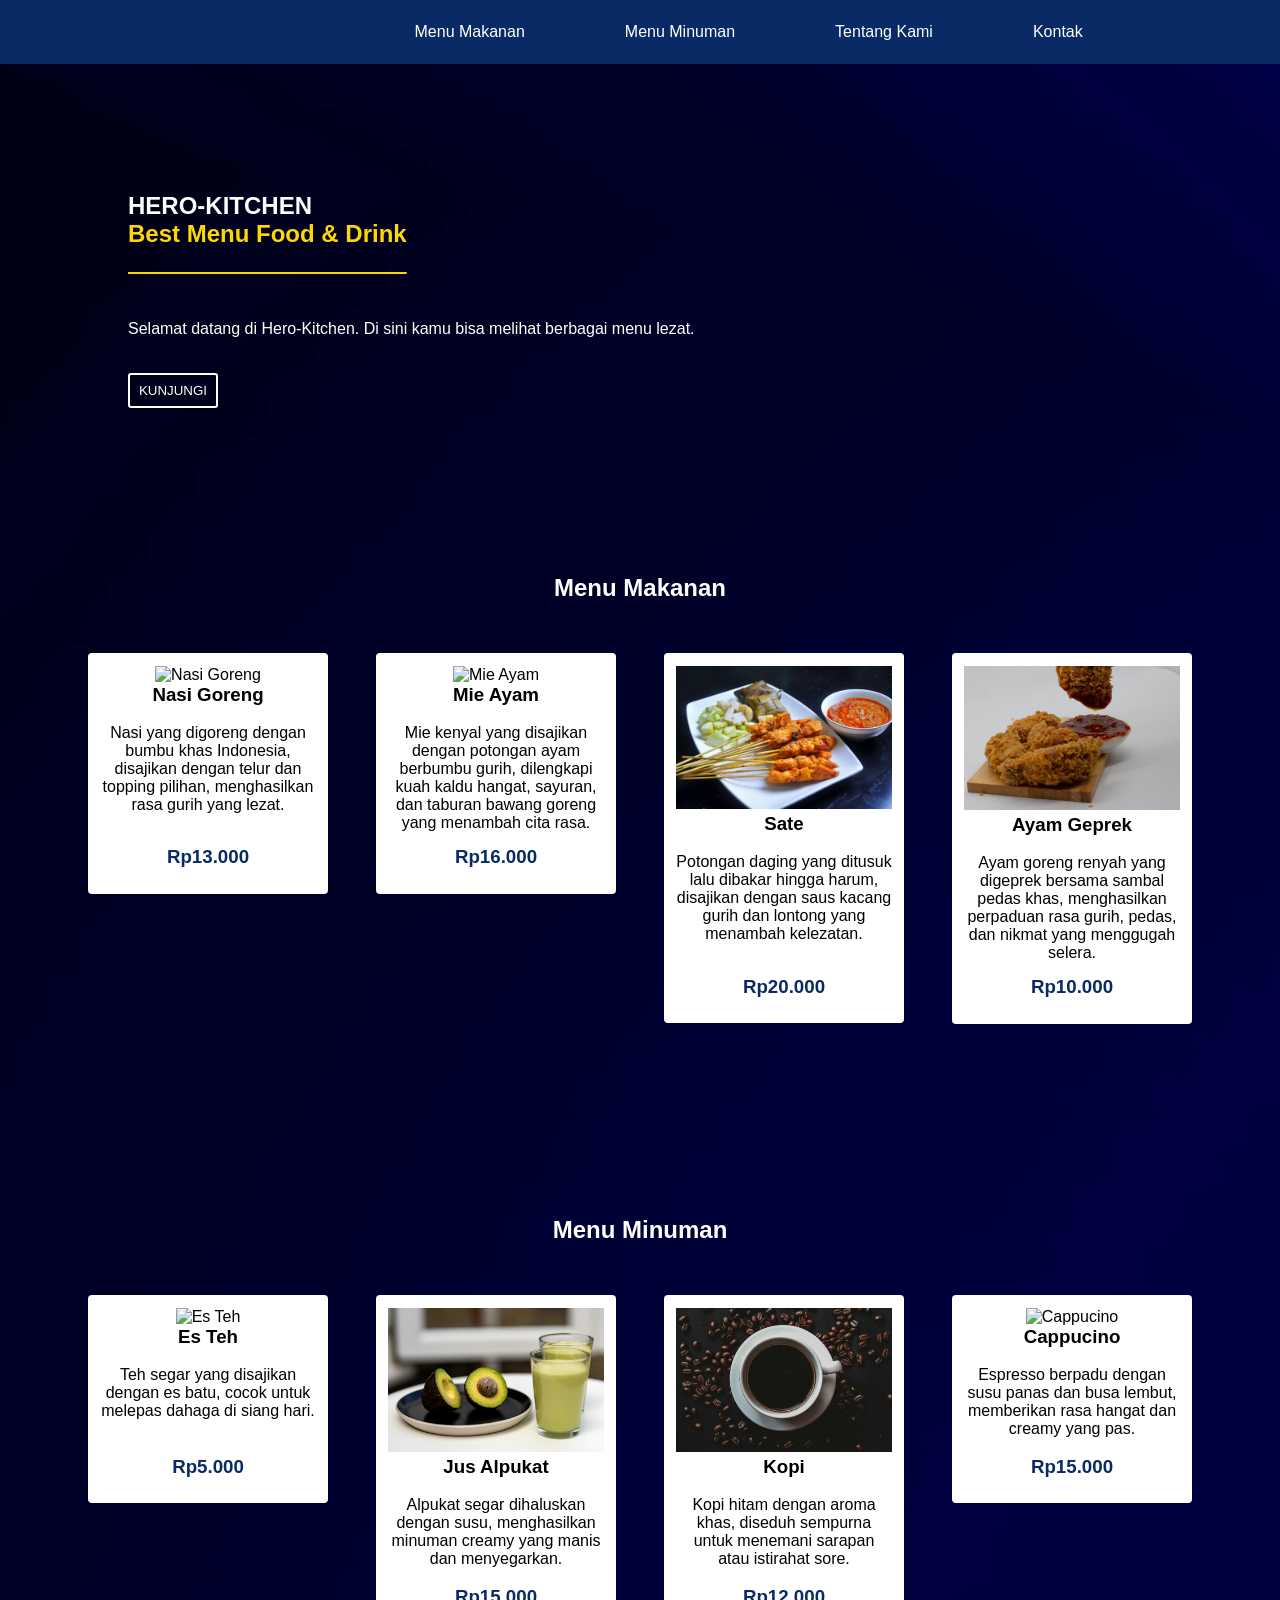
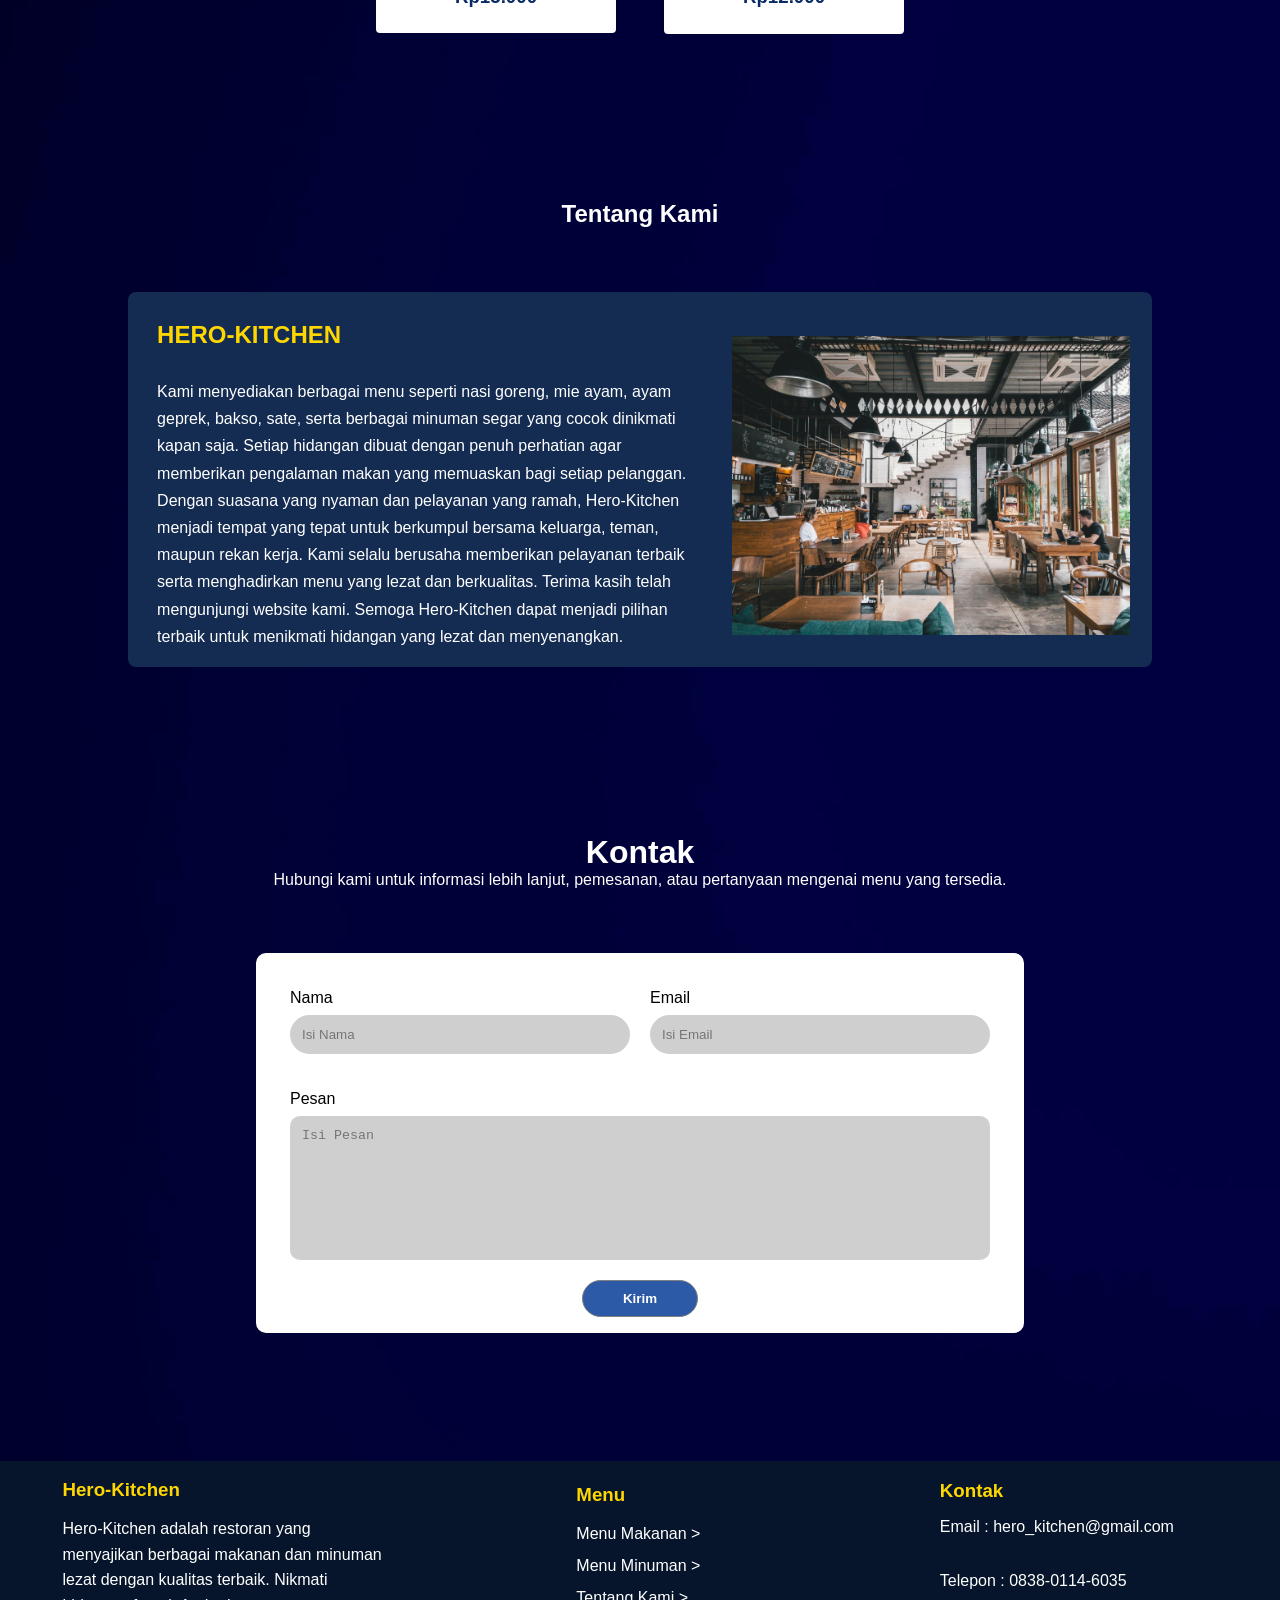
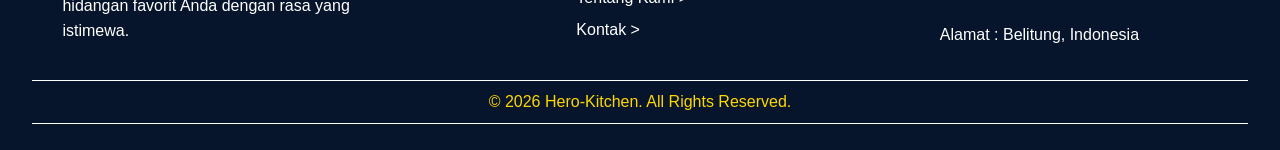
==== commit 40dfd808: "Add files via upload" ====
--- a/index.html
+++ b/index.html
@@ -16,13 +16,13 @@
               </a>
           </div>
           <ul id="navbar-menu">
-          <li><a href="#menu-makanan">Menu Makanan</a></li>
-          <li><a href="#menu-minuman">Menu Minuman</a></li>
-          <li><a href="#judultentang">Tentang Kami</a></li>
-          <li><a href="#kontak-h1">Kontak</a></li>
+          <li class="navbar-list"><a href="#menu-makanan">Menu Makanan</a></li>
+          <li class="navbar-list"><a href="#menu-minuman">Menu Minuman</a></li>
+          <li class="navbar-list"><a href="#judultentang">Tentang Kami</a></li>
+          <li class="navbar-list"><a href="#kontak-h1">Kontak</a></li>
           </ul>
           <div class="logo-menu" onclick="dropdownmenu()">
-            <i data-feather="menu"></i>
+              <i  data-feather="menu"></i>
           </div>
         </nav>
     <!--Navbar-->
@@ -161,8 +161,48 @@
 </div>
 
 <button type="submit" class="button-kontak">Kirim</button>
-
+</section>
 </form>
+<!--Ini-Kontak-->
+
+<!--Ini-Footer-->
+<footer>
+
+<div class="footer-content">
+<div class="footer-about">
+<h3 class="h3about">Hero-Kitchen</h3>
+<p class="deskripsifooter">
+Hero-Kitchen adalah restoran yang menyajikan berbagai makanan dan
+minuman lezat dengan kualitas terbaik. Nikmati hidangan favorit
+Anda dengan rasa yang istimewa.
+</p>
+</div>
+
+<div class="footer-menu">
+<h3 class="h3menu">Menu</h3>
+<ul class="footer-list">
+<li class="li-footer"><a href="#menu-makanan">Menu Makanan ></a></li>
+<li class="li-footer"><a href="#menu-minuman">Menu Minuman ></a></li>
+<li class="li-footer"><a href="#judultentang">Tentang Kami ></a></li>
+<li class="li-footer"><a href="#kontak-h1">Kontak ></a></li>
+</ul>
+</div>
+
+<div class="footer-kontak">
+<h3 class="h3kontak">Kontak</h3>
+<p class="deskripsikontakfooter">Email : hero_kitchen@gmail.com</p><br><br>
+<p class="deskripsikontakfooter">Telepon : 0838-0114-6035</p><br><br>
+<p class="deskripsikontakfooter">Alamat : Belitung, Indonesia</p><br><br>
+</div>
+
+</div>
+
+<div class="footerbottomcontainer">
+<div class="footer-bottom">
+<p class="footerbottomdeskripsi">© 2026 Hero-Kitchen. All Rights Reserved.</p>
+</div>
+</div>
+</footer>
 </section>
 <!--Kontak-->
 </div>
--- a/weblist.css
+++ b/weblist.css
@@ -20,7 +20,6 @@
     background-repeat: no-repeat;
     width: 100%;
     height: auto;
-    margin-bottom: 5%;
     font-family: Arial, Helvetica, sans-serif;
     background-image: url(codioful-formerly-gradienta-OzfD79w8ptA-unsplash.jpg);
 }
@@ -38,7 +37,7 @@
     z-index: 1;
 }
 
-ul{
+nav ul{
     list-style: none;
     display: flex;
     justify-content: center;
@@ -189,13 +188,15 @@
     text-align: center;
     justify-content: center;
     padding-top: 1%;
-    padding-bottom:1%;
+    padding-bottom:2%;
     flex-grow: 0;
 }
 
 #menu-minuman{
     padding-bottom: 4%;
     padding-top: 0;
+    text-align: center;
+    scroll-margin-top: 7rem;
 }
 
 .harga{
@@ -223,7 +224,7 @@
 
 .deskripsimakanan{
     color: black;
-    padding: 0 5% 0 5%;
+    padding: 0% 5% 6% 5%;
 }
 
 
@@ -312,9 +313,9 @@
 }
 
 .alert-box{
-    display:block;
+    display:none;
     top:15%;
-    left: 40%;
+    left: 43%;
     background: #0A2A66;
     color:white;
     padding:15px 30px 15px 30px ;
@@ -354,7 +355,7 @@
     text-align: center;
     padding: 1rem 1rem;
     background-color: white;
-    margin: 0 20% 0 20%;
+    margin: 0 20% 10% 20%;
     border-radius: 10px ;
 }
 
@@ -411,15 +412,107 @@
     scroll-margin-top: 5rem;
 }
 
+footer{
+    width: 100%;
+    background-color: #06152b;
+}
+
+.footer-content{
+    display: flex;
+    width: 100%;
+    flex-direction: row;
+}
+
+.footer-about{
+    width: 30%;
+    gap: 5%;
+    margin-left: 2%;
+    padding-bottom: 2% ;
+}
+
+.deskripsifooter{
+    line-height: 1.6;
+    margin-left: 10%;
+}
+
+.footer-menu{
+    width: 38%;
+    display: flex;
+    flex-direction: column;
+    border: none;
+    gap: 0%;
+}
+
+.h3menu{
+    margin-left: 39%;
+    margin-bottom: 4%;
+    margin-top: 5%;
+    color: #FFD700;
+}
+
+.h3about{
+    margin-bottom: 4%;
+    margin-top: 5%;
+    margin-left: 10%;
+    color: #FFD700;
+}
+
+.h3kontak{
+    margin-left: 20%;
+    margin-bottom: 4%;
+    margin-top: 5%;
+    color: #FFD700;
+}
+
+.footer-list{
+    margin-left: 39%;
+    list-style: none;
+}
+
+.li-footer{
+    margin-bottom:5%;
+}
+
+.li-footer:hover{
+    border-bottom: none;
+}
+
+.footer-kontak{
+    width: 32%;
+    margin-right: 2%;
+}
+
+.deskripsikontakfooter{
+margin-left: 20%;
+}
+
+.footerbottomcontainer{
+    justify-content: center;
+    width: 100%;
+    display: flex;
+}
+
+.footer-bottom{
+    text-align: center;
+    padding:0 0 2% 0;
+    width: 95%;
+    justify-content: center;
+}
+
+.footerbottomdeskripsi{
+     border-top:1px solid white;
+     border-bottom:1px solid white;
+     padding: 1% 0 1% 0;
+     color: #FFD700;
+}
 
 /*RESPONSIF HP*/
 @media (max-width : 600px){
 body {
     height: auto;
-    margin-bottom: 10%;
-}
-
-    ul {
+    background-image: url(codioful-formerly-gradienta-OzfD79w8ptA-unsplash.jpg);
+}
+ nav ul {
     flex-direction: column;
     gap: 30px;
     width: 100%;
@@ -431,11 +524,12 @@
     top: 90%;
     }
 
-   li{
+   .navbar-list{
     padding-top: 20px;
-    border-top: black 1px solid;
-    width: 100%;
-    text-align: center;
+    width: 100%;
+    gap: 30px;
+    text-align: center;
+    border-top: 1px black solid;
    }
 
    li:hover{
@@ -491,7 +585,7 @@
 }
 
 #menu-minuman{
-    margin-top: 20%;
+    margin-top: 0%;
 }
 
 .menumakanan{
@@ -526,11 +620,11 @@
 }
 
 #judultentang{
-    scroll-margin-top: 3rem;
-}
-
-.kontak-h1{
-    scroll-margin-top: -3rem;
+    scroll-margin-top: 1rem;
+}
+
+#kontak-h1{
+    scroll-margin-top: 1rem;
 }
 
 .makanancontainer{
@@ -575,16 +669,16 @@
 }
 
 #menu-minuman{
-    padding-top: 85rem;
     text-align: center;
     padding-bottom: 20%;
+    padding-top: 5%;
 }
 
 
 .alert-box{
     display:block;
     top:8%;
-    left: 35%;
+    left: 29%;
     background: #0A2A66;
     color:white;
     padding:15px 30px 15px 30px ;
@@ -609,12 +703,6 @@
 
 .deskripsimakanan{
     font-size: 15px;
-    height: 104px;
-}
-
-.deskripsimakananmie{
-    height: 104px;
-    padding-bottom: 7%;
 }
 
 .Menu-minuman{
@@ -624,6 +712,102 @@
 
 .judul{
     padding-top: 20%;
+}
+
+footer{
+    width: 100%;
+    background-color: #06152b;
+    margin-top: 35%;
+}
+
+.footer-content{
+    display: flex;
+    width: 100%;
+    flex-direction: column;
+}
+
+.footer-about{
+    width: 100%;
+    gap: 5%;
+    padding-bottom: 2% ;
+    margin: 0;
+}
+
+.deskripsifooter{
+    line-height: 1.6;
+    margin-left: 10%;
+}
+
+.footer-menu{
+    width: 100%;
+    display: flex;
+    flex-direction: column;
+    border: none;
+}
+
+.h3menu{
+    margin-bottom: 4%;
+    margin-top: 5%;
+    margin-left: 10%;
+}
+
+.h3about{
+    margin-bottom: 4%;
+    margin-top: 5%;
+    margin-left: 10%;
+}
+
+.h3kontak{
+    margin-bottom: 4%;
+    margin-top: 5%;
+    margin-left: 10%;
+    text-align: start;
+}
+
+.footer-list{
+    flex-direction: column;
+    list-style: none;
+    margin-left: 10%;
+    display: block;
+}
+
+.li-footer{
+    margin-bottom:5%;
+    display: block;
+}
+
+.li-footer:hover{
+    border-bottom: none;
+}
+
+.footer-kontak{
+    width: 100%;
+    margin-right: 2%;
+    flex-direction: column;
+    margin-left: 0;
+}
+
+.deskripsikontakfooter{
+margin-left: 10%;
+}
+
+.footerbottomcontainer{
+    justify-content: center;
+    width: 100%;
+    display: flex;
+}
+
+.footer-bottom{
+    text-align: center;
+    padding:0 0 6% 0;
+    width: 95%;
+    justify-content: center;
+}
+
+.footerbottomdeskripsi{
+     border-top:1px solid white;
+     border-bottom:1px solid white;
+     padding: 1% 0 1% 0;
 }
 
 }
@@ -631,10 +815,9 @@
 @media (min-width:600px) and (max-width:999px){
 body {
     height: auto;
-    margin-bottom: 10%;
-}
-
-    ul {
+}
+
+nav ul {
     flex-direction: column;
     gap: 30px;
     width: 100%;
@@ -646,11 +829,12 @@
     top: 90%;
     }
 
-   li{
+   .navbar-list{
     padding-top: 20px;
-    border-top: black 1px solid;
-    width: 100%;
-    text-align: center;
+    width: 100%;
+    gap: 30px;
+    text-align: center;
+    border-top: 1px black solid;
    }
 
    li:hover{
@@ -660,6 +844,12 @@
 ul.active {
     display: flex;
     flex-direction: column;
+    padding-top: 0;
+    padding-bottom: 3%;
+}
+
+.navbar-list{
+    padding:5% 0 2% 0;
 }
 
 .logo-home{
@@ -692,7 +882,6 @@
 
 p{
     padding-right: 3%;
-    margin: 0 5% 0 0 ;
     font: lighter;
 }
 
@@ -703,20 +892,24 @@
 
 .menumakanan{
     padding-top: 5%;
-    padding-bottom: 0%;
     width: 80%;
     flex-direction: column;
     margin-bottom: 10%;
-    height: 40rem;
+    height: 80%;
+    padding-bottom: 5%;
 }
 
 .menuminuman{
+ width: 80%;
+    height: 75%;
+    background-color: white;
+    border-radius: 4px;
+    text-align: center;
+    justify-content: center;
     padding-top: 5%;
-    padding-bottom: 0%;
-    width: 80%;
-    flex-direction: column;
-    margin-bottom: 10%;
-    height: 45rem;
+    padding-bottom: 5%;
+    flex-grow: 0;
+    margin: 0 10% 10% 10%;
 }
 
 #menu-makanan{
@@ -808,18 +1001,19 @@
     padding-bottom: 20%;
 }
 
-}
 
 .deskripsimakanan{
-    font-size: 15px;
     height: auto;
     padding-bottom: 5%;
+    padding-top: 2%;
+    line-height: 1.6;
 }
 
 .deskripsiminuman{
-    font-size: 15px;
     height: auto;
     padding-bottom: 5%;
+    padding-top: 2%;
+    line-height: 1.6;
 }
 
 #menu-minuman{
@@ -847,6 +1041,102 @@
     position: fixed;
     width: 15%;
     display: none;
+}
+
+footer{
+    width: 100%;
+    background-color: #06152b;
+    margin-top: 15%;
+}
+
+.footer-content{
+    display: flex;
+    width: 100%;
+    flex-direction: column;
+}
+
+.footer-about{
+    width: 100%;
+    gap: 5%;
+    padding-bottom: 2% ;
+    margin: 0;
+}
+
+.deskripsifooter{
+    line-height: 1.6;
+    margin-left: 10%;
+}
+
+.footer-menu{
+    width: 100%;
+    display: flex;
+    flex-direction: column;
+    border: none;
+}
+
+.h3menu{
+    margin-bottom: 4%;
+    margin-top: 5%;
+    margin-left: 10%;
+}
+
+.h3about{
+    margin-bottom: 4%;
+    margin-top: 5%;
+    margin-left: 10%;
+}
+
+.h3kontak{
+    margin-bottom: 4%;
+    margin-top: 5%;
+    margin-left: 10%;
+    text-align: start;
+}
+
+.footer-list{
+    list-style: none;
+    margin-left: 10%;
+    display: block;
+}
+
+.li-footer{
+    margin-bottom:5%;
+    display: block;
+}
+
+.li-footer:hover{
+    border-bottom: none;
+}
+
+.footer-kontak{
+    width: 100%;
+    margin-right: 2%;
+    flex-direction: column;
+    margin-left: 0;
+}
+
+.deskripsikontakfooter{
+margin-left: 10%;
+}
+
+.footerbottomcontainer{
+    justify-content: center;
+    width: 100%;
+    display: flex;
+}
+
+.footer-bottom{
+    text-align: center;
+    padding:0 0 6% 0;
+    width: 95%;
+    justify-content: center;
+}
+
+.footerbottomdeskripsi{
+     border-top:1px solid white;
+     border-bottom:1px solid white;
+     padding: 1% 0 1% 0;
+}
 }
 
 @media (min-width:999px) and (max-width:1104px){
@@ -867,4 +1157,101 @@
     width: 15%;
     display: none;
 }
+
+footer{
+    width: 100%;
+    background-color: #06152b;
+    margin-top: 8%;
+}
+
+.footer-content{
+    display: flex;
+    width: 100%;
+    flex-direction: row;
+}
+
+.footer-about{
+    width: 100%;
+    gap: 5%;
+    padding-bottom: 2% ;
+    margin: 0;
+}
+
+.deskripsifooter{
+    line-height: 1.6;
+    margin-left: 10%;
+}
+
+.footer-menu{
+    width: 100%;
+    display: flex;
+    flex-direction: column;
+    border: none;
+}
+
+.h3menu{
+    margin-bottom: 4%;
+    margin-top: 5%;
+    margin-left: 35%;
+}
+
+.h3about{
+    margin-bottom: 4%;
+    margin-top: 5%;
+    margin-left: 10%;
+}
+
+.h3kontak{
+    margin-bottom: 4%;
+    margin-top: 5%;
+    margin-left: 10%;
+    text-align: start;
+}
+
+.footer-list{
+    flex-direction: column;
+    list-style: none;
+    margin-left: 35%;
+    display: block;
+}
+
+.li-footer{
+    margin-bottom:9%;
+    display: block;
+}
+
+.li-footer:hover{
+    border-bottom: none;
+}
+
+.footer-kontak{
+    width: 100%;
+    margin-right: 2%;
+    flex-direction: column;
+    margin-left: 0;
+}
+
+.deskripsikontakfooter{
+margin-left: 10%;
+}
+
+.footerbottomcontainer{
+    justify-content: center;
+    width: 100%;
+    display: flex;
+}
+
+.footer-bottom{
+    text-align: center;
+    padding:0 0 6% 0;
+    width: 95%;
+    justify-content: center;
+}
+
+.footerbottomdeskripsi{
+     border-top:1px solid white;
+     border-bottom:1px solid white;
+     padding: 1% 0 1% 0;
+}
+
 }
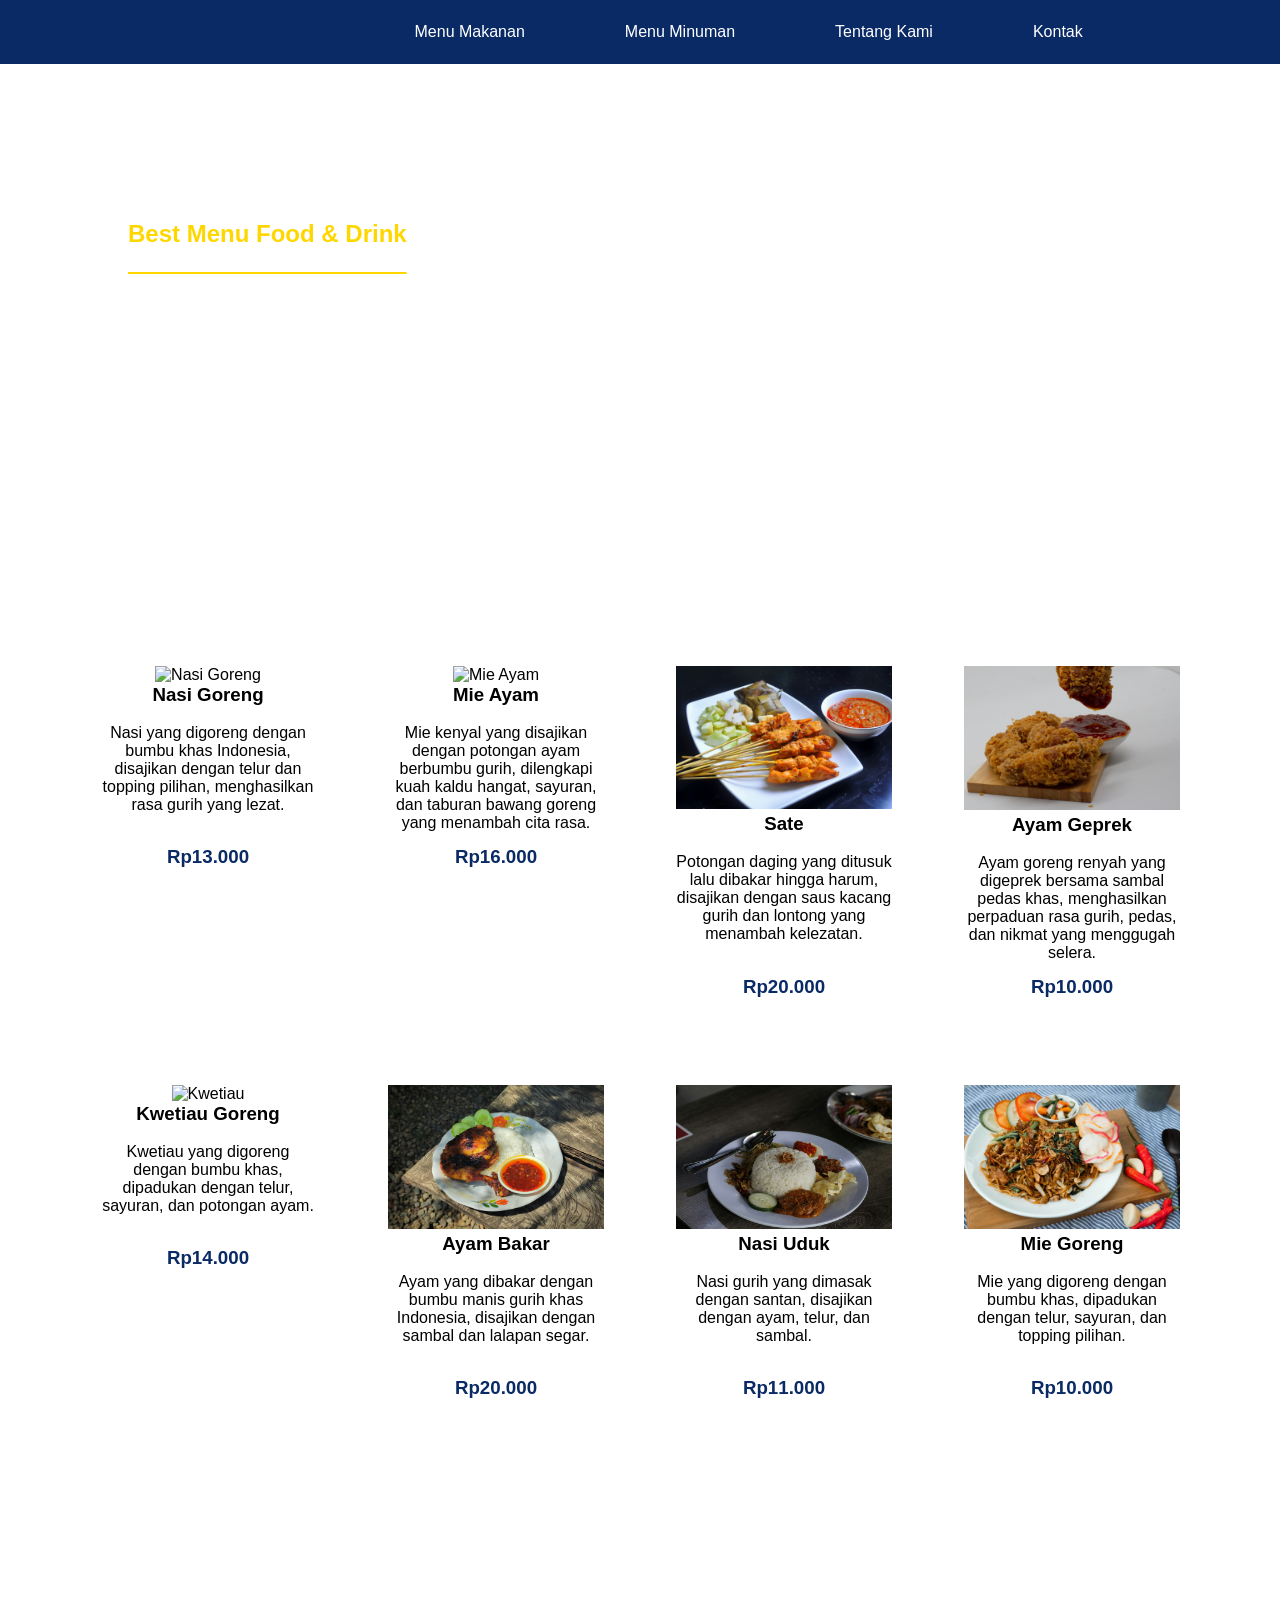
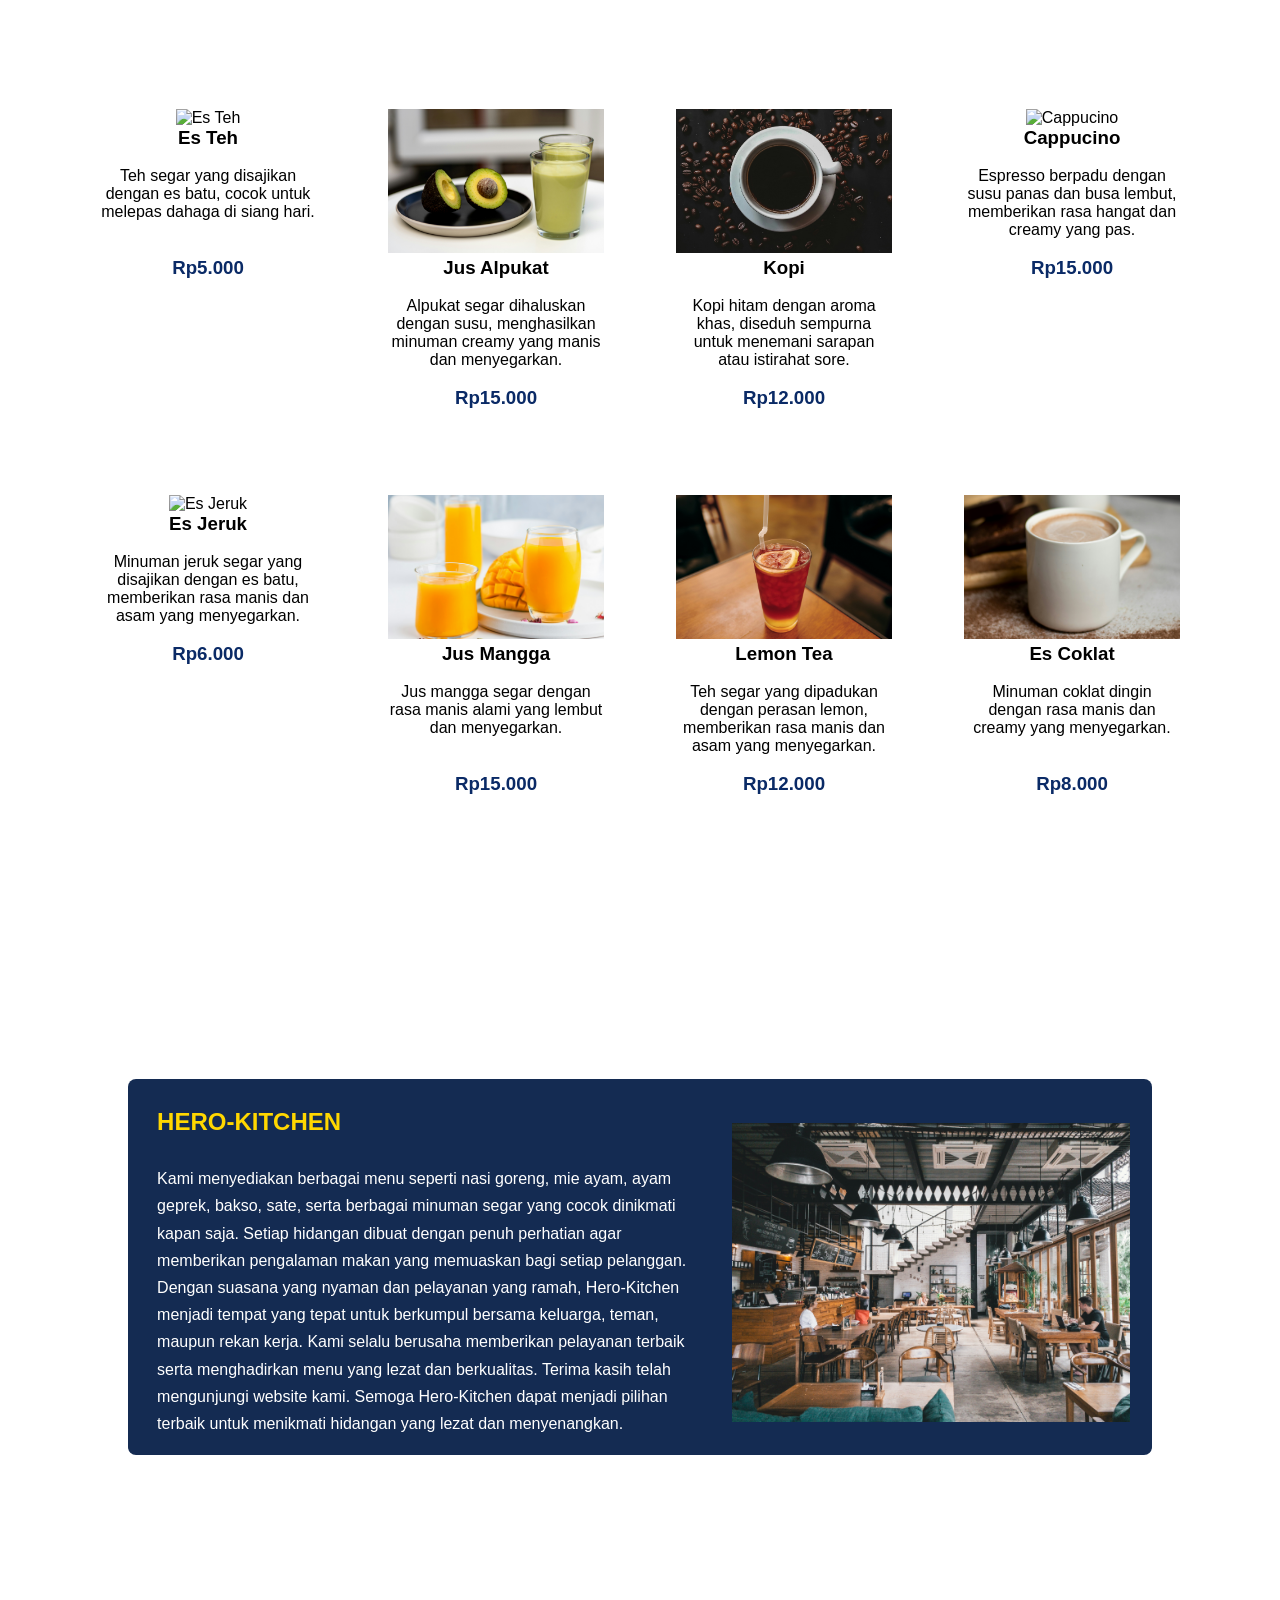
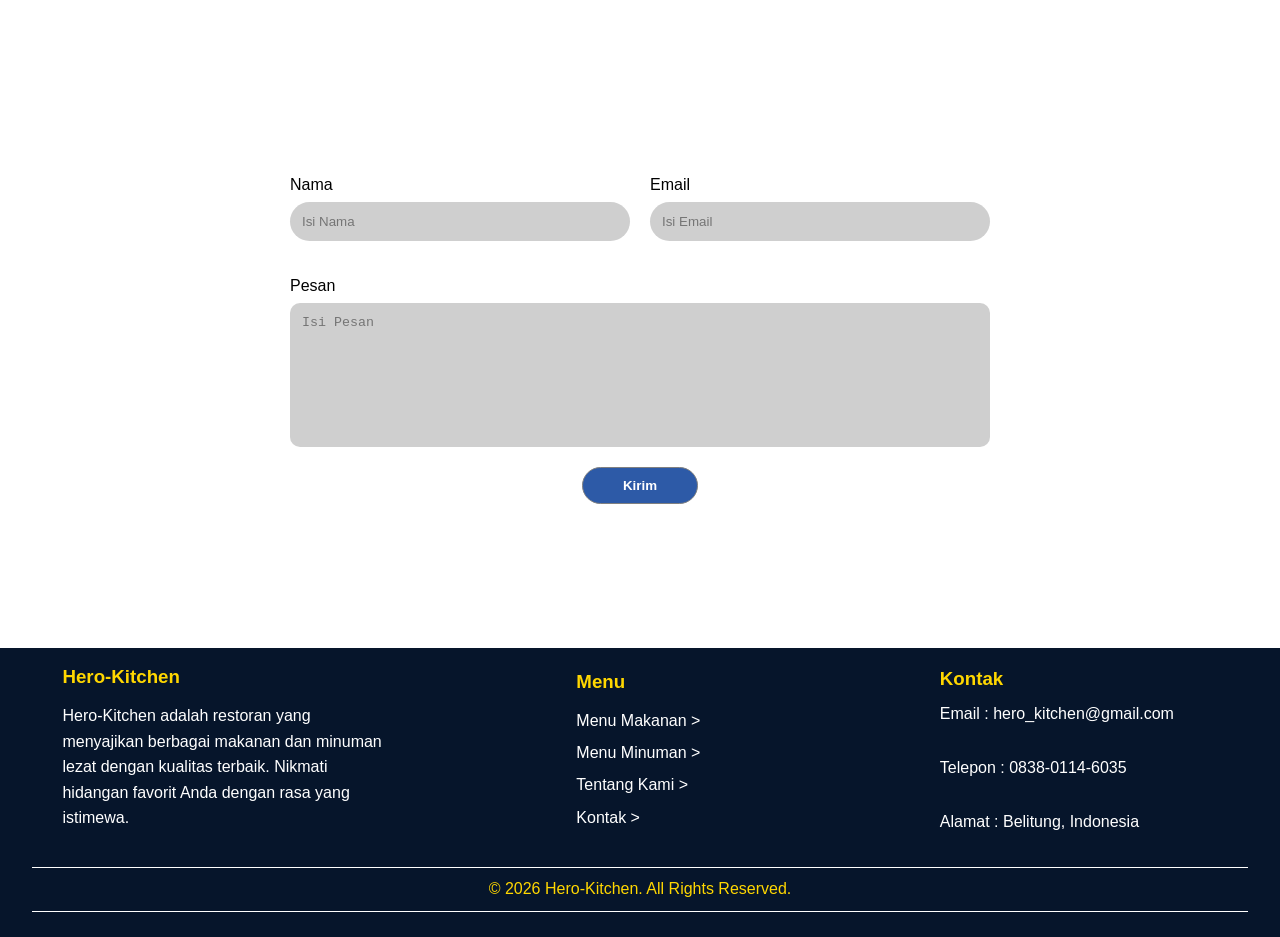
==== commit e16424fd: "Add files via upload" ====
--- a/index.html
+++ b/index.html
@@ -46,30 +46,58 @@
  <h1 class="Menu-makanan" id="menu-makanan">Menu Makanan</h1>
       <div class="makanancontainer">
       <div class="menumakanan">
-       <img src="jay-nlper-XciY4hwqnNk-unsplash.jpg" alt="Nasi Goreng" class="gbrmakanan">
+       <img src="Aset/Nasigoreng.jpg" alt="Nasi Goreng" class="gbrmakanan">
        <h3>Nasi Goreng</h3><br>
        <p class="deskripsimakanan">Nasi yang digoreng dengan bumbu khas Indonesia, disajikan dengan telur dan topping pilihan, menghasilkan rasa gurih yang lezat.</p><br>
        <h3 class="harga">Rp13.000</h3>
       </div>
 
       <div class="menumakanan">
-       <img src="lampos-aritonang-24gR_9lCdes-unsplash.jpg" alt="Mie Ayam" class="gbrmakanan">
+       <img src="Aset/Mieayam.jpg" alt="Mie Ayam" class="gbrmakanan">
        <h3>Mie Ayam</h3><br>
        <p class="deskripsimakanan">Mie kenyal yang disajikan dengan potongan ayam berbumbu gurih, dilengkapi kuah kaldu hangat, sayuran, dan taburan bawang goreng yang menambah cita rasa.</p>
        <h3 class="harga">Rp16.000</h3>
       </div>
 
       <div class="menumakanan">
-       <img src="k-azwan-qCmoHnvA94o-unsplash.jpg" alt="Sate" class="gbrmakanan">
+       <img src="Aset/Sate.jpg" alt="Sate" class="gbrmakanan">
        <h3>Sate</h3><br>
        <p class="deskripsimakanan">Potongan daging yang ditusuk lalu dibakar hingga harum, disajikan dengan saus kacang gurih dan lontong yang menambah kelezatan.</p><br>
        <h3 class="harga">Rp20.000</h3>
       </div>
 
       <div class="menumakanan">
-       <img src="mahmur-marganti-Xih7Zr36TQc-unsplash.jpg" alt="Ayam Geprek" class="gbrmakanan">
+       <img src="Aset/Ayamgeprek.jpg" alt="Ayam Geprek" class="gbrmakanan">
        <h3>Ayam Geprek</h3><br>
        <p class="deskripsimakanan">Ayam goreng renyah yang digeprek bersama sambal pedas khas, menghasilkan perpaduan rasa gurih, pedas, dan nikmat yang menggugah selera.</p>
+       <h3 class="harga">Rp10.000</h3>
+      </div>
+
+      <div class="menumakanan">
+       <img src="Aset/Kwetiau.jpg" alt="Kwetiau" class="gbrmakanan">
+       <h3>Kwetiau Goreng</h3><br>
+       <p class="deskripsimakanan">Kwetiau yang digoreng dengan bumbu khas, dipadukan dengan telur, sayuran, dan potongan ayam.</p><br>
+       <h3 class="harga">Rp14.000</h3>
+      </div>
+
+      <div class="menumakanan">
+       <img src="Aset/Ayambakar.jpg" alt="Ayam Bakar" class="gbrmakanan">
+       <h3>Ayam Bakar</h3><br>
+       <p class="deskripsimakanan">Ayam yang dibakar dengan bumbu manis gurih khas Indonesia, disajikan dengan sambal dan lalapan segar.</p><br>
+       <h3 class="harga">Rp20.000</h3>
+      </div>
+
+      <div class="menumakanan">
+       <img src="Aset/Nasiuduk.jpg" alt="Sate" class="gbrmakanan">
+       <h3>Nasi Uduk</h3><br>
+       <p class="deskripsimakanan">Nasi gurih yang dimasak dengan santan, disajikan dengan ayam, telur, dan sambal.</p><br>
+       <h3 class="harga">Rp11.000</h3>
+      </div>
+
+      <div class="menumakanan">
+       <img src="Aset/Miegoreng.jpg" alt="Ayam Geprek" class="gbrmakanan">
+       <h3>Mie Goreng</h3><br>
+       <p class="deskripsimakanan">Mie yang digoreng dengan bumbu khas, dipadukan dengan telur, sayuran, dan topping pilihan.</p><br>
        <h3 class="harga">Rp10.000</h3>
       </div>
       </div>
@@ -81,31 +109,59 @@
       <h1 class="Menu-minuman" id="menu-minuman">Menu Minuman</h1>
       <div class="minumancontainer">
       <div class="menuminuman">
-       <img src="sangsang-pic-B90fwNS83IM-unsplash.jpg" alt="Es Teh" class="gbrminuman">
+       <img src="Aset/Esteh.jpg" alt="Es Teh" class="gbrminuman">
        <h3>Es Teh</h3><br>
        <p class="deskripsiminuman">Teh segar yang disajikan dengan es batu, cocok untuk melepas dahaga di siang hari.</p><br><br>
        <h3 class="harga">Rp5.000</h3>
       </div>
 
       <div class="menuminuman">
-       <img src="dixit-dhinakaran-392jY-CVmD0-unsplash.jpg" alt="Jus Alpukat" class="gbrminuman">
+       <img src="Aset/Jusalpukat.jpg" alt="Jus Alpukat" class="gbrminuman">
        <h3>Jus Alpukat</h3><br>
        <p class="deskripsiminuman">Alpukat segar dihaluskan dengan susu, menghasilkan minuman creamy yang manis dan menyegarkan.</p><br>
        <h3 class="harga">Rp15.000</h3>
       </div>
 
       <div class="menuminuman">
-       <img src="indra-projects-ma90umjzwT4-unsplash.jpg" alt="Kopi" class="gbrminuman">
+       <img src="Aset/Kopi.jpg" alt="Kopi" class="gbrminuman">
        <h3>Kopi</h3><br>
        <p class="deskripsiminuman">Kopi hitam dengan aroma khas, diseduh sempurna untuk menemani sarapan atau istirahat sore.</p><br>
        <h3 class="harga">Rp12.000</h3>
       </div>
 
       <div class="menuminuman">
-       <img src="robbie-down-LI8inyHnm_A-unsplash.jpg" alt="Cappucino" class="gbrminuman"><br>
+       <img src="Aset/Cappucino.jpg" alt="Cappucino" class="gbrminuman"><br>
        <h3>Cappucino</h3><br>
        <p class="deskripsiminuman">Espresso berpadu dengan susu panas dan busa lembut, memberikan rasa hangat dan creamy yang pas.</p><br>
        <h3 class="harga">Rp15.000</h3>
+      </div>
+
+      <div class="menuminuman">
+       <img src="Aset/Esjeruk.jpg" alt="Es Jeruk" class="gbrminuman">
+       <h3>Es Jeruk</h3><br>
+       <p class="deskripsiminuman">Minuman jeruk segar yang disajikan dengan es batu, memberikan rasa manis dan asam yang menyegarkan.</p><br>
+       <h3 class="harga">Rp6.000</h3>
+      </div>
+
+      <div class="menuminuman">
+       <img src="Aset/Jusmangga.jpg" alt="Jus Mangga" class="gbrminuman">
+       <h3>Jus Mangga</h3><br>
+       <p class="deskripsiminuman">Jus mangga segar dengan rasa manis alami yang lembut dan menyegarkan.</p><br><br>
+       <h3 class="harga">Rp15.000</h3>
+      </div>
+
+      <div class="menuminuman">
+       <img src="Aset/Lemontea.jpg" alt="Lemon Tea" class="gbrminuman">
+       <h3>Lemon Tea</h3><br>
+       <p class="deskripsiminuman">Teh segar yang dipadukan dengan perasan lemon, memberikan rasa manis dan asam yang menyegarkan.</p><br>
+       <h3 class="harga">Rp12.000</h3>
+      </div>
+
+      <div class="menuminuman">
+       <img src="Aset/Escoklat.jpg" alt="Es Coklat" class="gbrminuman"><br>
+       <h3>Es Coklat</h3><br>
+       <p class="deskripsiminuman">Minuman coklat dingin dengan rasa manis dan creamy yang menyegarkan.</p><br><br>
+       <h3 class="harga">Rp8.000</h3>
       </div>
       </div>
       </section>
@@ -122,7 +178,7 @@
 Terima kasih telah mengunjungi website kami. Semoga Hero-Kitchen dapat menjadi pilihan terbaik untuk menikmati hidangan yang lezat dan menyenangkan.</p>
           </div>
           <div about-img>
-          <img src="shawn-nmpW_WwwVSc-unsplash.jpg" alt="Foto-Restoran" class="Foto-Restoran">
+          <img src="Aset/Fotorestoran.jpg" alt="Foto-Restoran" class="Foto-Restoran">
         </div>
         </div>
         </section>
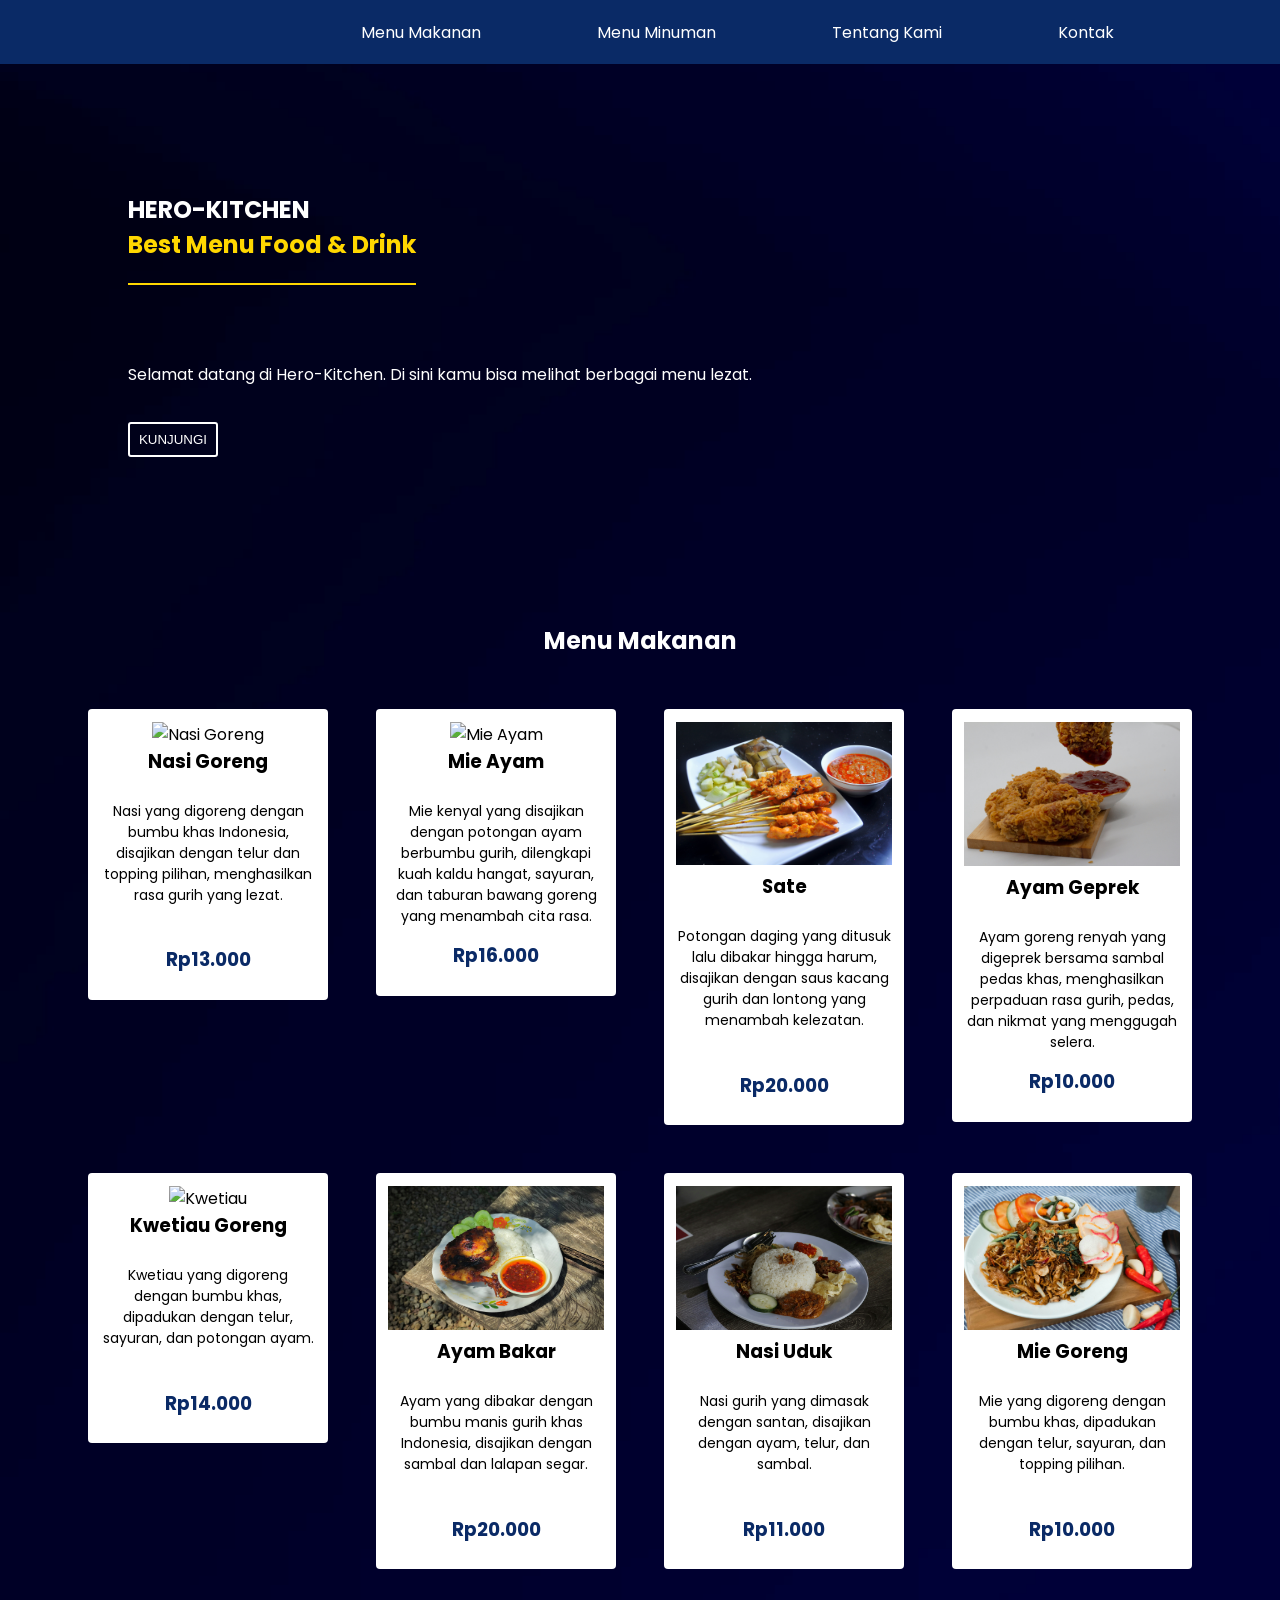
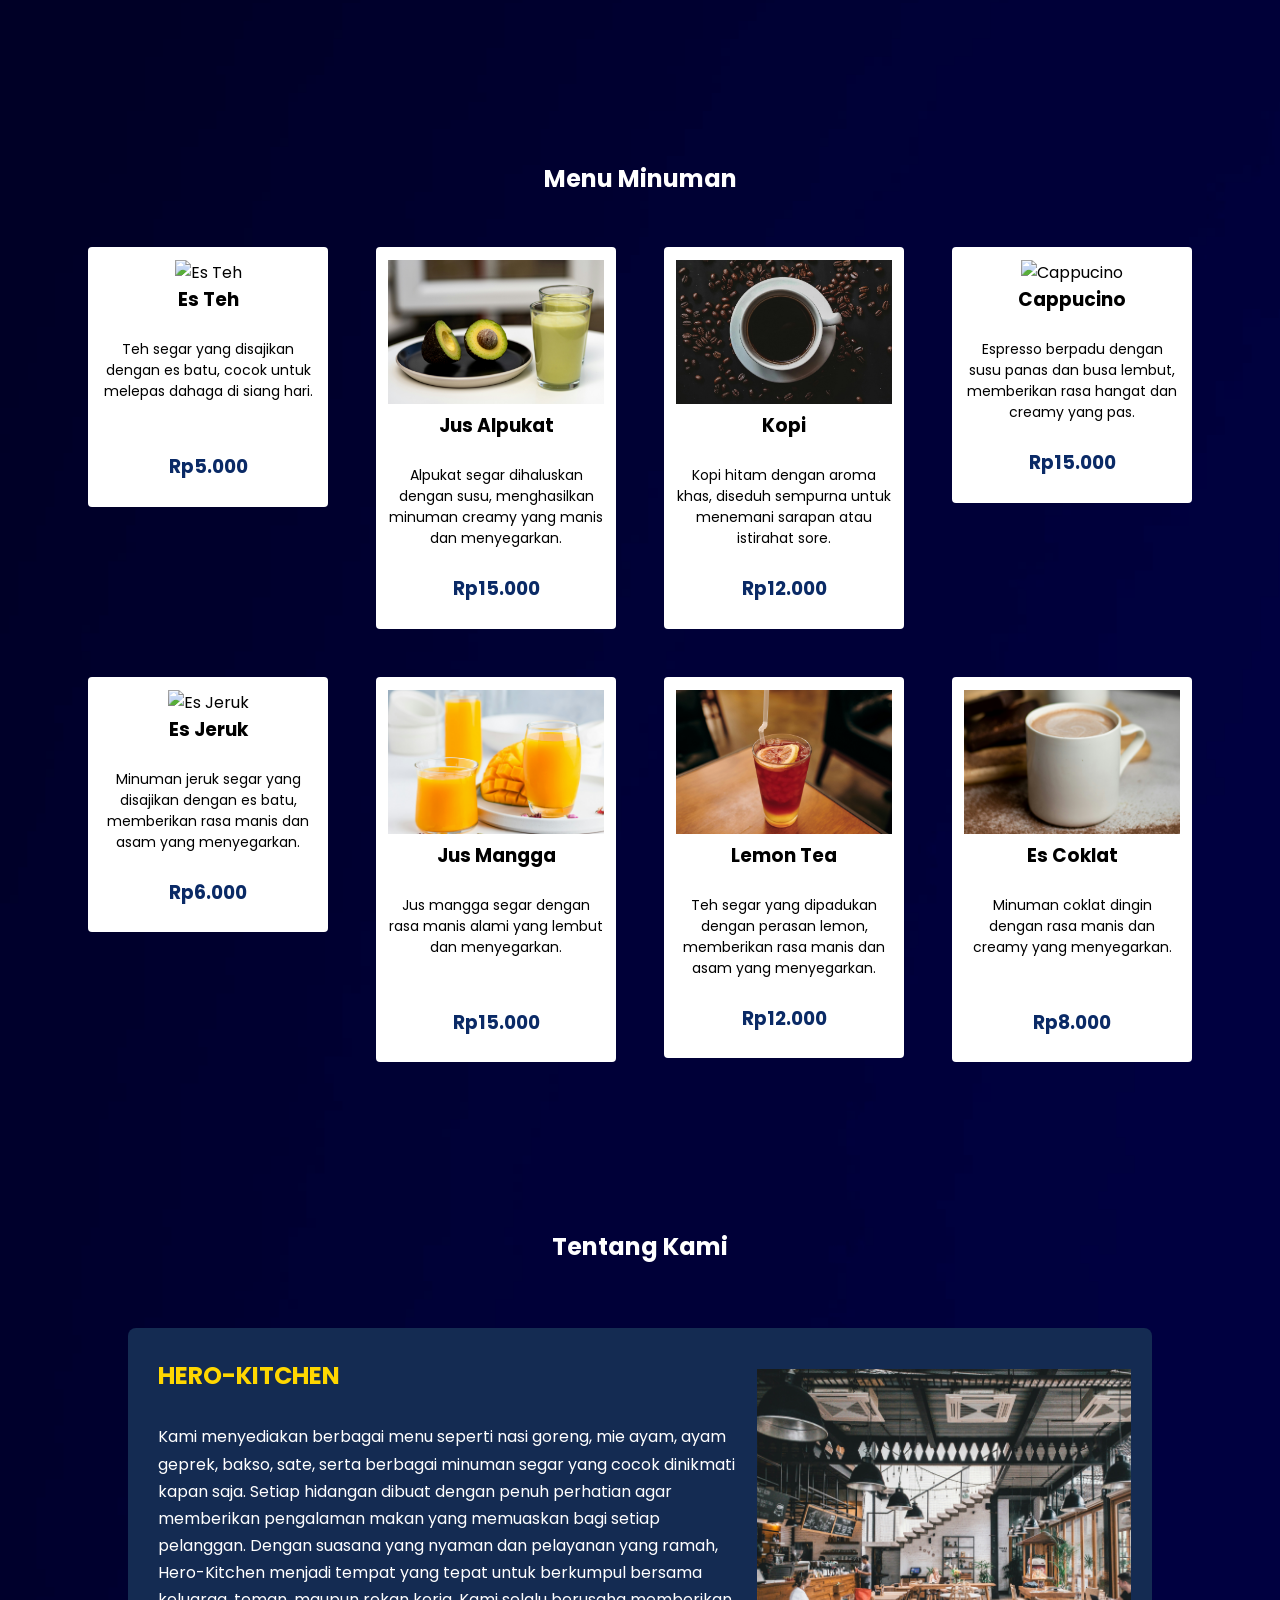
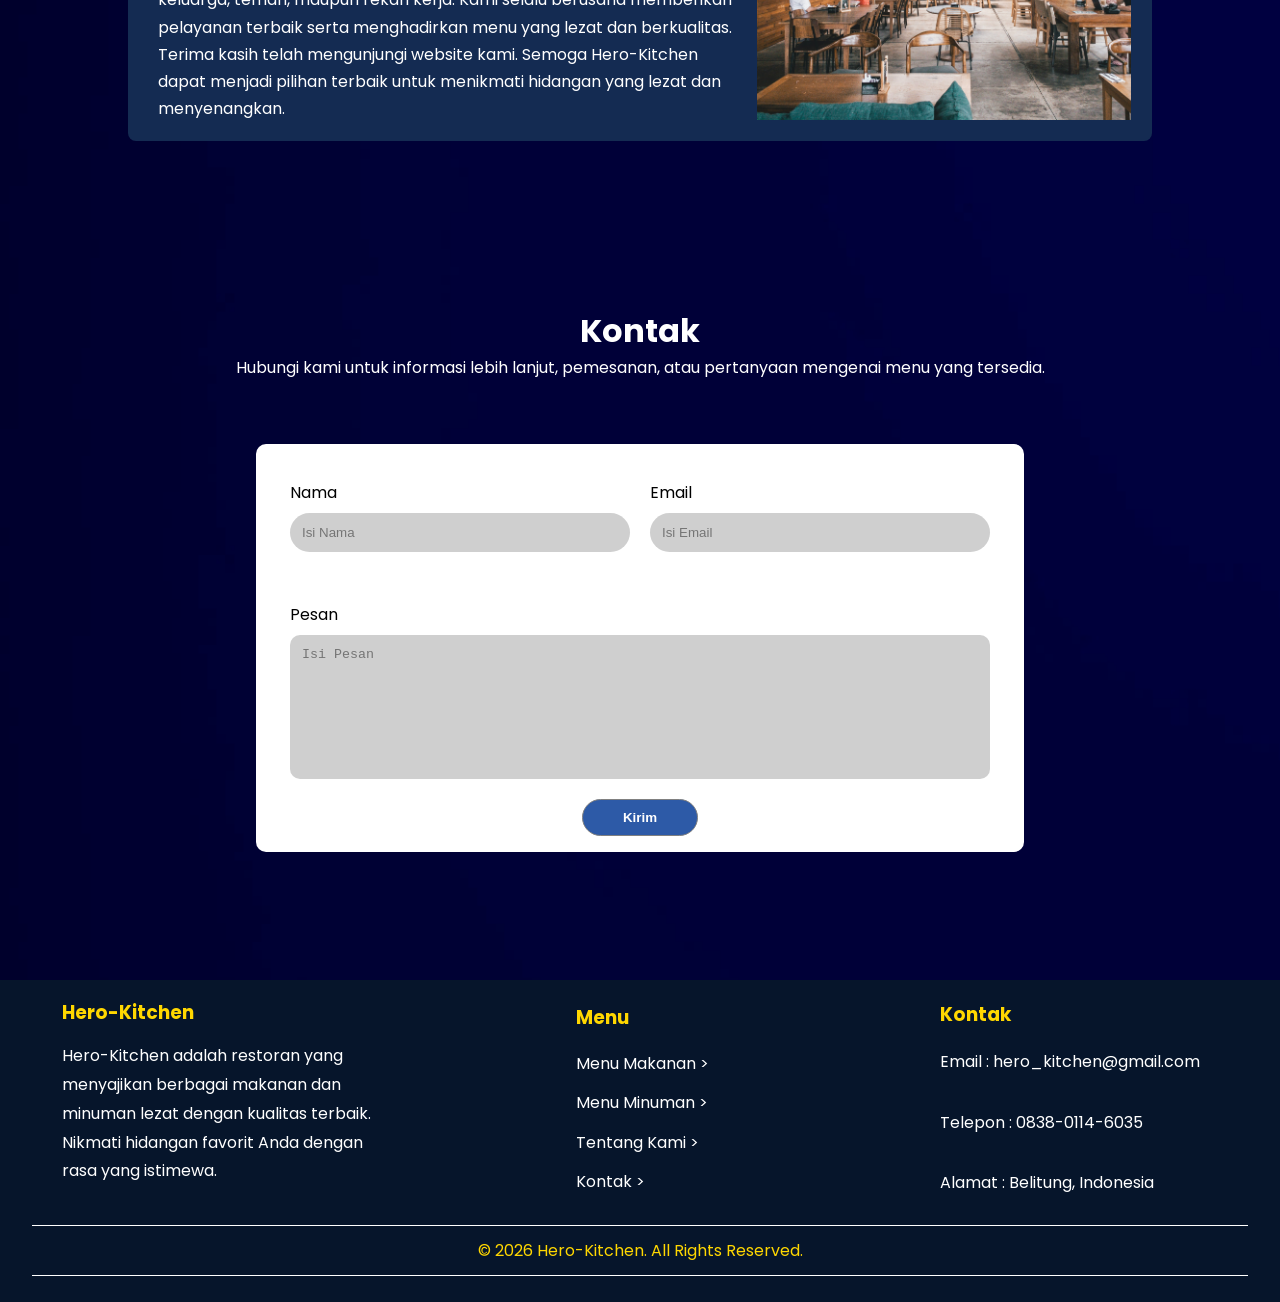
==== commit 77d39385: "Add files via upload" ====
--- a/index.html
+++ b/index.html
@@ -3,6 +3,7 @@
 <head>
     <meta charset="UTF-8">
     <meta name="viewport" content="width=device-width, initial-scale=1.0">
+    <link href="https://fonts.googleapis.com/css2?family=Poppins:wght@400;600&display=swap" rel="stylesheet" href="weblist.css">
     <link rel="stylesheet" href="weblist.css">
      <script src="https://unpkg.com/feather-icons"></script>
     <title>Hero-Kitchen</title>
@@ -10,9 +11,9 @@
 <body>
   <!--Navbar-->
         <nav class="navbar">
-            <div class="logo-home">
+            <div>
               <a href="#hero-section">
-            <i data-feather="home"></i>
+            <i class="logo-home" data-feather="home"></i>
               </a>
           </div>
           <ul id="navbar-menu">
@@ -21,8 +22,11 @@
           <li class="navbar-list"><a href="#judultentang">Tentang Kami</a></li>
           <li class="navbar-list"><a href="#kontak-h1">Kontak</a></li>
           </ul>
-          <div class="logo-menu" onclick="dropdownmenu()">
+          <div class="logo-menu" id="logomenu" onclick="dropdownmenu()">
               <i  data-feather="menu"></i>
+          </div>
+          <div class="logo-x" id="logox" onclick="dropdownmenu()">
+              <i  data-feather="x"></i>
           </div>
         </nav>
     <!--Navbar-->
@@ -237,18 +241,18 @@
 <div class="footer-menu">
 <h3 class="h3menu">Menu</h3>
 <ul class="footer-list">
-<li class="li-footer"><a href="#menu-makanan">Menu Makanan ></a></li>
-<li class="li-footer"><a href="#menu-minuman">Menu Minuman ></a></li>
-<li class="li-footer"><a href="#judultentang">Tentang Kami ></a></li>
-<li class="li-footer"><a href="#kontak-h1">Kontak ></a></li>
+<li class="li-footer"><a class="link-footer" href="#menu-makanan">Menu Makanan ></a></li>
+<li class="li-footer"><a class="link-footer" href="#menu-minuman">Menu Minuman ></a></li>
+<li class="li-footer"><a class="link-footer" href="#judultentang">Tentang Kami ></a></li>
+<li class="li-footer"><a class="link-footer" href="#kontak-h1">Kontak ></a></li>
 </ul>
 </div>
 
 <div class="footer-kontak">
 <h3 class="h3kontak">Kontak</h3>
-<p class="deskripsikontakfooter">Email : hero_kitchen@gmail.com</p><br><br>
-<p class="deskripsikontakfooter">Telepon : 0838-0114-6035</p><br><br>
-<p class="deskripsikontakfooter">Alamat : Belitung, Indonesia</p><br><br>
+<p class="deskripsikontakfooter">Email : hero_kitchen@gmail.com</p><br>
+<p class="deskripsikontakfooter">Telepon : 0838-0114-6035</p><br>
+<p class="deskripsikontakfooter">Alamat : Belitung, Indonesia</p><br>
 </div>
 
 </div>
--- a/weblist.css
+++ b/weblist.css
@@ -20,8 +20,8 @@
     background-repeat: no-repeat;
     width: 100%;
     height: auto;
-    font-family: Arial, Helvetica, sans-serif;
-    background-image: url(codioful-formerly-gradienta-OzfD79w8ptA-unsplash.jpg);
+    font-family: 'Poppins', sans-serif;;
+    background-image: url(Aset/background.jpg);
 }
 
 nav {
@@ -48,32 +48,36 @@
 }
 
 li:hover{
-    border-bottom:2px solid #FFD700 ;
-    padding-bottom: 4px;
     transition: ease-in-out 0.3s;
 }
 
-a{
+nav li a{
     color: white;
     text-decoration: none;
-}
-
-a:hover{
-    color: #FFD700;
+    padding: 8px;
+    border-radius: 50px;
+}
+
+nav li a:hover{
     transition: ease-in-out 0.3s;
+    background-color: #FFD700;
+    color: black;
 }
 
 .logo-home{
     color: white;
     cursor: pointer;
+    padding: 8px;
 }
 
 .logo-home:hover{
-    color: #FFD700;
+    color: black;
     transition: ease-in-out 0.3s;
-}
-
-.logo-menu{
+    background-color: #FFD700;
+    border-radius: 50px;
+}
+
+.logo-menu, .logo-x{
     display: none;
     color: white;
 }
@@ -116,13 +120,22 @@
     border-radius: 3px;
 }
 
-a:hover{
-    color: #FFD700;
+.link-footer:hover{
+   color: #FFD700;
 }
 
 button:hover{
     border: #FFD700 2px solid;
     transition: ease-in-out 0.3s;
+}
+
+.button-hero a{
+    color: white;
+    text-decoration: none;
+}
+
+.button-hero a:hover{
+    color: #FFD700;
 }
 
 #menu-makanan{
@@ -225,6 +238,7 @@
 .deskripsimakanan{
     color: black;
     padding: 0% 5% 6% 5%;
+    font-size: 14px;
 }
 
 
@@ -232,6 +246,7 @@
     color: black;
     text-align: center;
     margin: 0 5% 0 5%;
+    font-size: 14px;
 }
 
 .gbrmakanan {
@@ -298,6 +313,8 @@
 .Foto-Restoran{
     width: 90%;
     margin: 10% 10% 3% 5%;
+    height: 85%;
+    object-fit: cover;
 }
 
 .alertcontainer{
@@ -431,7 +448,7 @@
 }
 
 .deskripsifooter{
-    line-height: 1.6;
+    line-height: 1.8;
     margin-left: 10%;
 }
 
@@ -473,6 +490,11 @@
     margin-bottom:5%;
 }
 
+.link-footer{
+    color: white;
+    text-decoration: none;
+}
+
 .li-footer:hover{
     border-bottom: none;
 }
@@ -484,6 +506,7 @@
 
 .deskripsikontakfooter{
 margin-left: 20%;
+line-height: 2.2;
 }
 
 .footerbottomcontainer{
@@ -510,11 +533,10 @@
 @media (max-width : 600px){
 body {
     height: auto;
-    background-image: url(codioful-formerly-gradienta-OzfD79w8ptA-unsplash.jpg);
 }
  nav ul {
     flex-direction: column;
-    gap: 30px;
+    gap: 0px;
     width: 100%;
     background-color:#0A2A66 ;
     text-align: center;
@@ -526,11 +548,21 @@
 
    .navbar-list{
     padding-top: 20px;
-    width: 100%;
-    gap: 30px;
+    padding-bottom: 20px;
+    gap: 0;
+    width: 100%;
     text-align: center;
     border-top: 1px black solid;
+    height: 100%;
    }
+
+.navbar-list:hover{
+    background-color: #0d429d;
+}
+
+#navbar-menu{
+    padding: 0;
+}
 
    li:hover{
     border-bottom: none;
@@ -541,8 +573,36 @@
     flex-direction: column;
 }
 
+.logo-x.active{
+    display: block;
+}
+
+.logo-x{
+    margin-right: 5%;
+}
+
+.logo-x:hover{
+    color: #00A6FF;
+    transition: ease-in-out 0.3s;
+}
+
+.logo-menu.active{
+    display: none;
+}
+
+nav ul li a:hover{
+background: none;
+color: white;
+}
+
 .logo-home{
-    margin-left: 5%;
+    margin: 50%;
+}
+
+.logo-home:hover{
+    background: none;
+    border-radius: 0;
+    color: #00A6FF;
 }
 
 nav {
@@ -817,9 +877,9 @@
     height: auto;
 }
 
-nav ul {
-    flex-direction: column;
-    gap: 30px;
+ nav ul {
+    flex-direction: column;
+    gap: 0px;
     width: 100%;
     background-color:#0A2A66 ;
     text-align: center;
@@ -830,12 +890,22 @@
     }
 
    .navbar-list{
-    padding-top: 20px;
-    width: 100%;
-    gap: 30px;
+    padding-top: 40px;
+    padding-bottom: 40px;
+    gap: 0;
+    width: 100%;
     text-align: center;
     border-top: 1px black solid;
+    height: 100%;
    }
+
+.navbar-list:hover{
+    background-color: #0d429d;
+}
+
+#navbar-menu{
+    padding: 0;
+}
 
    li:hover{
     border-bottom: none;
@@ -844,16 +914,38 @@
 ul.active {
     display: flex;
     flex-direction: column;
-    padding-top: 0;
-    padding-bottom: 3%;
-}
-
-.navbar-list{
-    padding:5% 0 2% 0;
+}
+
+.logo-x.active{
+    display: block;
+}
+
+.logo-x{
+    margin-right: 5%;
+}
+
+.logo-x:hover{
+    color: #00A6FF;
+    transition: ease-in-out 0.3s;
+}
+
+.logo-menu.active{
+    display: none;
+}
+
+nav ul li a:hover{
+background: none;
+color: white;
 }
 
 .logo-home{
-    margin-left: 5%;
+    margin: 50%;
+}
+
+.logo-home:hover{
+    background: none;
+    border-radius: 0;
+    color: #00A6FF;
 }
 
 nav {
@@ -869,11 +961,6 @@
 .logo-menu:hover{
     transition: ease-in-out 0.3s;
     color: #00A6FF;
-}
-
-.herosection{
-    height: 35rem;
-    margin-bottom: 10%;
 }
 
 h1{
@@ -1251,7 +1338,6 @@
 .footerbottomdeskripsi{
      border-top:1px solid white;
      border-bottom:1px solid white;
-     padding: 1% 0 1% 0;
-}
-
+     padding: 1% 
+}
 }
--- a/weblist.css
+++ b/weblist.css
@@ -20,8 +20,8 @@
     background-repeat: no-repeat;
     width: 100%;
     height: auto;
-    font-family: Arial, Helvetica, sans-serif;
-    background-image: url(codioful-formerly-gradienta-OzfD79w8ptA-unsplash.jpg);
+    font-family: 'Poppins', sans-serif;;
+    background-image: url(Aset/background.jpg);
 }
 
 nav {
@@ -48,32 +48,36 @@
 }
 
 li:hover{
-    border-bottom:2px solid #FFD700 ;
-    padding-bottom: 4px;
     transition: ease-in-out 0.3s;
 }
 
-a{
+nav li a{
     color: white;
     text-decoration: none;
-}
-
-a:hover{
-    color: #FFD700;
+    padding: 8px;
+    border-radius: 50px;
+}
+
+nav li a:hover{
     transition: ease-in-out 0.3s;
+    background-color: #FFD700;
+    color: black;
 }
 
 .logo-home{
     color: white;
     cursor: pointer;
+    padding: 8px;
 }
 
 .logo-home:hover{
-    color: #FFD700;
+    color: black;
     transition: ease-in-out 0.3s;
-}
-
-.logo-menu{
+    background-color: #FFD700;
+    border-radius: 50px;
+}
+
+.logo-menu, .logo-x{
     display: none;
     color: white;
 }
@@ -116,13 +120,22 @@
     border-radius: 3px;
 }
 
-a:hover{
-    color: #FFD700;
+.link-footer:hover{
+   color: #FFD700;
 }
 
 button:hover{
     border: #FFD700 2px solid;
     transition: ease-in-out 0.3s;
+}
+
+.button-hero a{
+    color: white;
+    text-decoration: none;
+}
+
+.button-hero a:hover{
+    color: #FFD700;
 }
 
 #menu-makanan{
@@ -225,6 +238,7 @@
 .deskripsimakanan{
     color: black;
     padding: 0% 5% 6% 5%;
+    font-size: 14px;
 }
 
 
@@ -232,6 +246,7 @@
     color: black;
     text-align: center;
     margin: 0 5% 0 5%;
+    font-size: 14px;
 }
 
 .gbrmakanan {
@@ -298,6 +313,8 @@
 .Foto-Restoran{
     width: 90%;
     margin: 10% 10% 3% 5%;
+    height: 85%;
+    object-fit: cover;
 }
 
 .alertcontainer{
@@ -431,7 +448,7 @@
 }
 
 .deskripsifooter{
-    line-height: 1.6;
+    line-height: 1.8;
     margin-left: 10%;
 }
 
@@ -473,6 +490,11 @@
     margin-bottom:5%;
 }
 
+.link-footer{
+    color: white;
+    text-decoration: none;
+}
+
 .li-footer:hover{
     border-bottom: none;
 }
@@ -484,6 +506,7 @@
 
 .deskripsikontakfooter{
 margin-left: 20%;
+line-height: 2.2;
 }
 
 .footerbottomcontainer{
@@ -510,11 +533,10 @@
 @media (max-width : 600px){
 body {
     height: auto;
-    background-image: url(codioful-formerly-gradienta-OzfD79w8ptA-unsplash.jpg);
 }
  nav ul {
     flex-direction: column;
-    gap: 30px;
+    gap: 0px;
     width: 100%;
     background-color:#0A2A66 ;
     text-align: center;
@@ -526,11 +548,21 @@
 
    .navbar-list{
     padding-top: 20px;
-    width: 100%;
-    gap: 30px;
+    padding-bottom: 20px;
+    gap: 0;
+    width: 100%;
     text-align: center;
     border-top: 1px black solid;
+    height: 100%;
    }
+
+.navbar-list:hover{
+    background-color: #0d429d;
+}
+
+#navbar-menu{
+    padding: 0;
+}
 
    li:hover{
     border-bottom: none;
@@ -541,8 +573,36 @@
     flex-direction: column;
 }
 
+.logo-x.active{
+    display: block;
+}
+
+.logo-x{
+    margin-right: 5%;
+}
+
+.logo-x:hover{
+    color: #00A6FF;
+    transition: ease-in-out 0.3s;
+}
+
+.logo-menu.active{
+    display: none;
+}
+
+nav ul li a:hover{
+background: none;
+color: white;
+}
+
 .logo-home{
-    margin-left: 5%;
+    margin: 50%;
+}
+
+.logo-home:hover{
+    background: none;
+    border-radius: 0;
+    color: #00A6FF;
 }
 
 nav {
@@ -817,9 +877,9 @@
     height: auto;
 }
 
-nav ul {
-    flex-direction: column;
-    gap: 30px;
+ nav ul {
+    flex-direction: column;
+    gap: 0px;
     width: 100%;
     background-color:#0A2A66 ;
     text-align: center;
@@ -830,12 +890,22 @@
     }
 
    .navbar-list{
-    padding-top: 20px;
-    width: 100%;
-    gap: 30px;
+    padding-top: 40px;
+    padding-bottom: 40px;
+    gap: 0;
+    width: 100%;
     text-align: center;
     border-top: 1px black solid;
+    height: 100%;
    }
+
+.navbar-list:hover{
+    background-color: #0d429d;
+}
+
+#navbar-menu{
+    padding: 0;
+}
 
    li:hover{
     border-bottom: none;
@@ -844,16 +914,38 @@
 ul.active {
     display: flex;
     flex-direction: column;
-    padding-top: 0;
-    padding-bottom: 3%;
-}
-
-.navbar-list{
-    padding:5% 0 2% 0;
+}
+
+.logo-x.active{
+    display: block;
+}
+
+.logo-x{
+    margin-right: 5%;
+}
+
+.logo-x:hover{
+    color: #00A6FF;
+    transition: ease-in-out 0.3s;
+}
+
+.logo-menu.active{
+    display: none;
+}
+
+nav ul li a:hover{
+background: none;
+color: white;
 }
 
 .logo-home{
-    margin-left: 5%;
+    margin: 50%;
+}
+
+.logo-home:hover{
+    background: none;
+    border-radius: 0;
+    color: #00A6FF;
 }
 
 nav {
@@ -869,11 +961,6 @@
 .logo-menu:hover{
     transition: ease-in-out 0.3s;
     color: #00A6FF;
-}
-
-.herosection{
-    height: 35rem;
-    margin-bottom: 10%;
 }
 
 h1{
@@ -1251,7 +1338,6 @@
 .footerbottomdeskripsi{
      border-top:1px solid white;
      border-bottom:1px solid white;
-     padding: 1% 0 1% 0;
-}
-
+     padding: 1% 
+}
 }
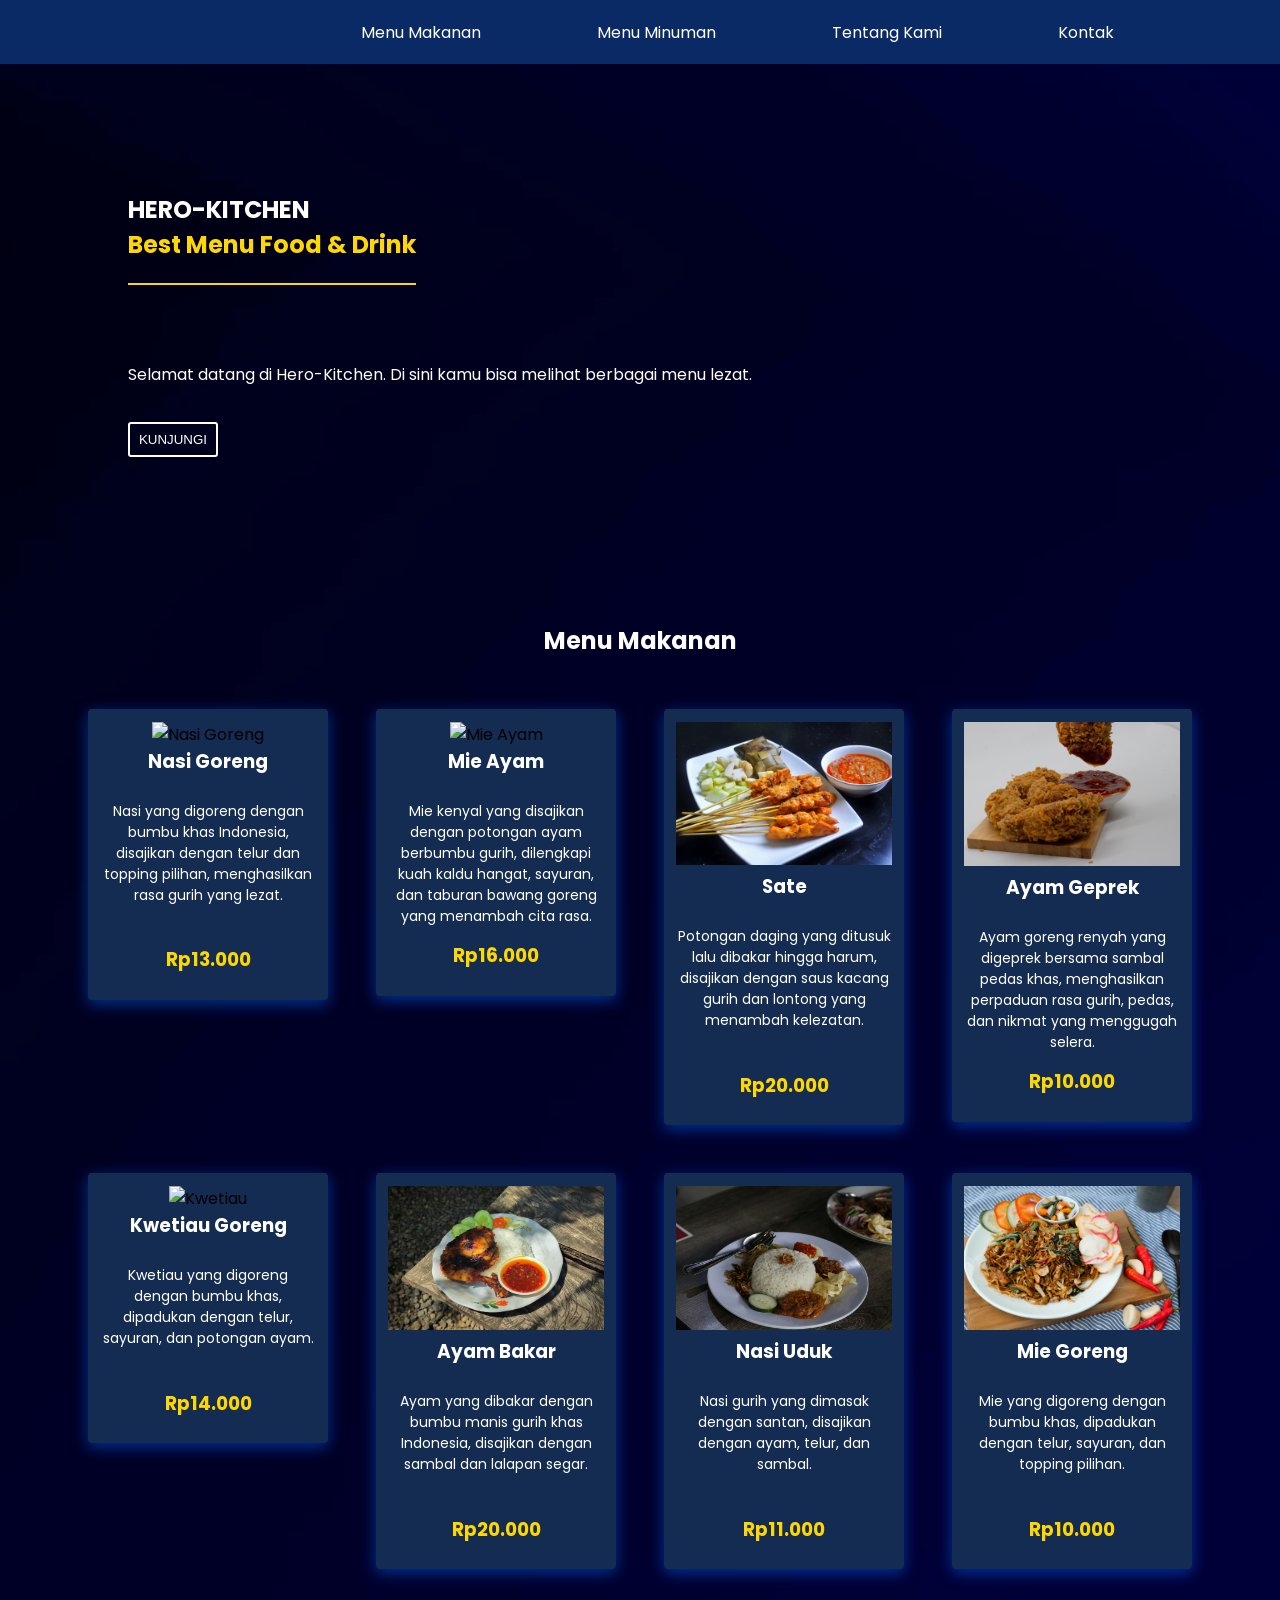
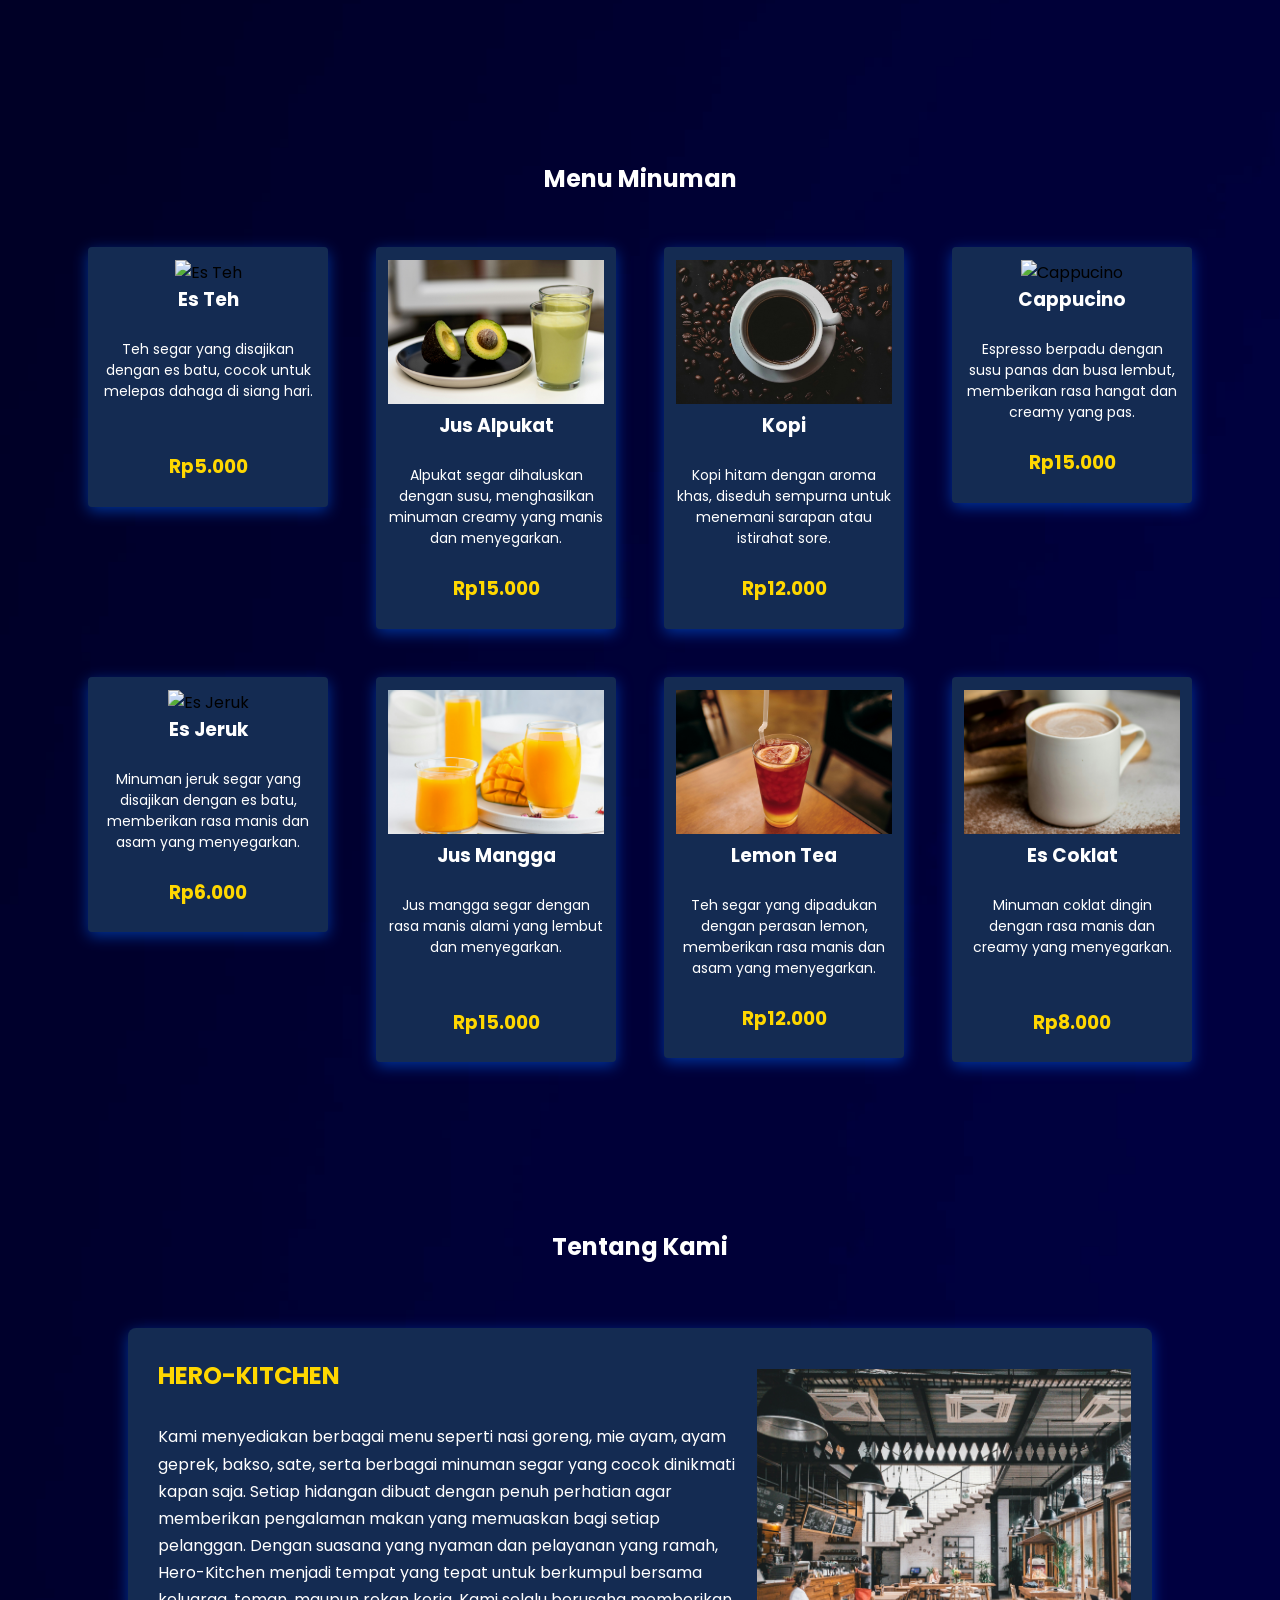
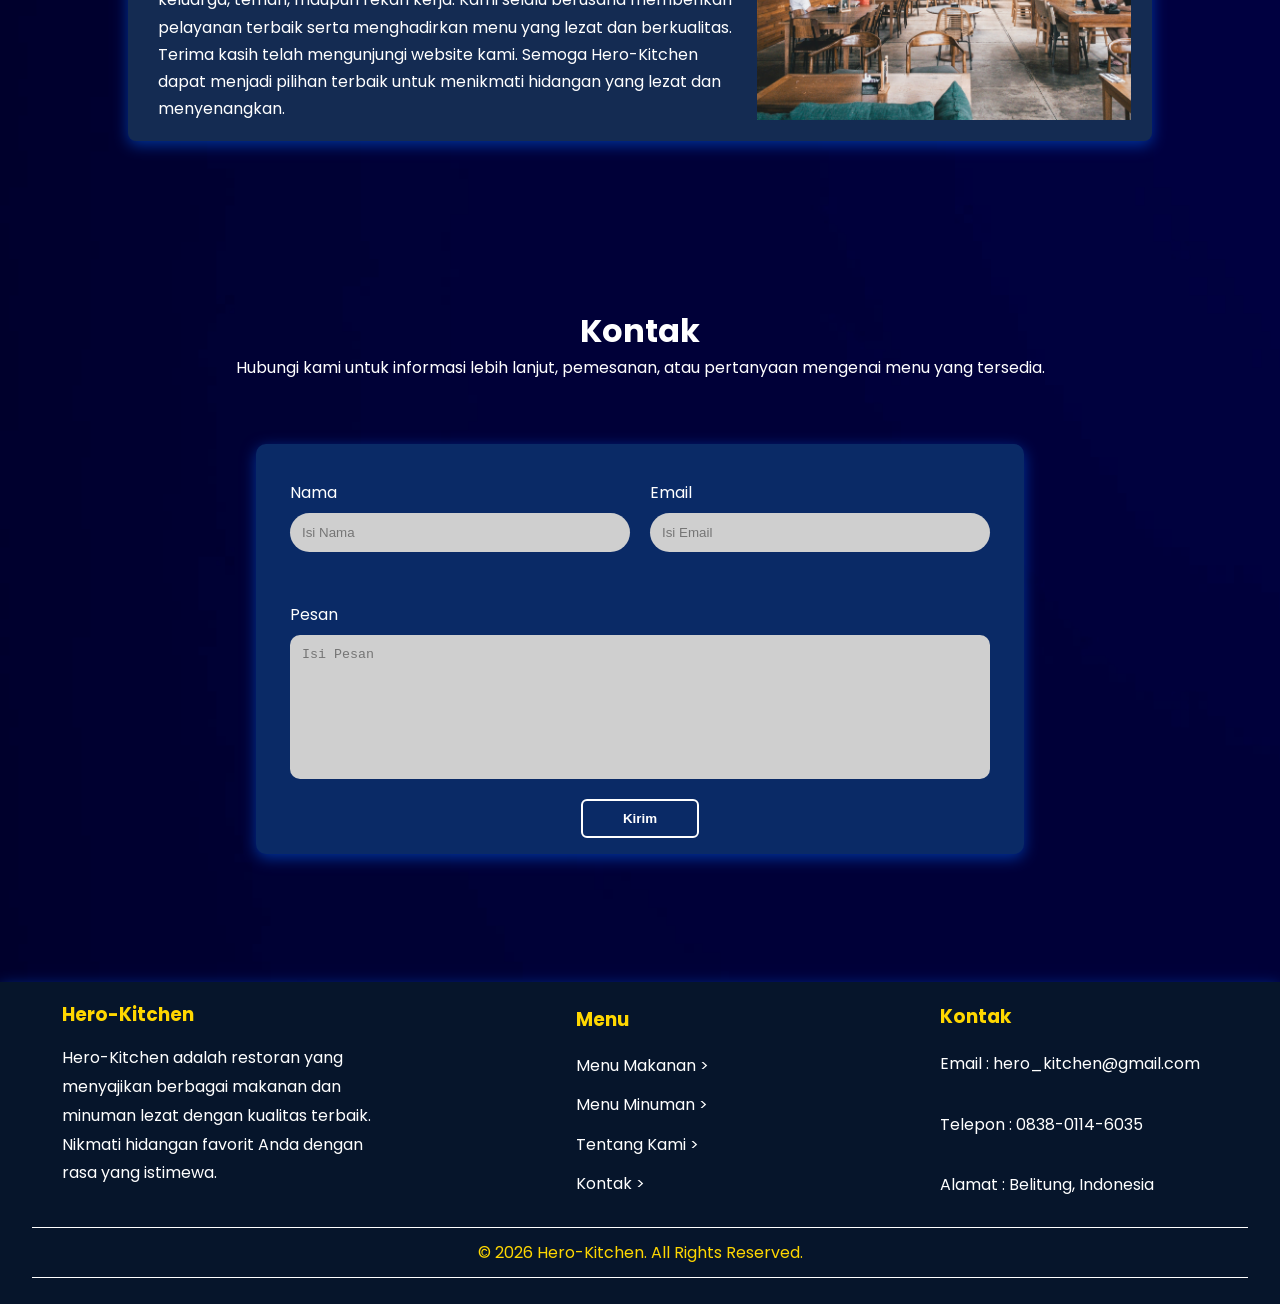
==== commit 3236bc83: "Add files via upload" ====
--- a/index.html
+++ b/index.html
@@ -51,56 +51,56 @@
       <div class="makanancontainer">
       <div class="menumakanan">
        <img src="Aset/Nasigoreng.jpg" alt="Nasi Goreng" class="gbrmakanan">
-       <h3>Nasi Goreng</h3><br>
+       <h3 class="judulmenu">Nasi Goreng</h3><br>
        <p class="deskripsimakanan">Nasi yang digoreng dengan bumbu khas Indonesia, disajikan dengan telur dan topping pilihan, menghasilkan rasa gurih yang lezat.</p><br>
        <h3 class="harga">Rp13.000</h3>
       </div>
 
       <div class="menumakanan">
        <img src="Aset/Mieayam.jpg" alt="Mie Ayam" class="gbrmakanan">
-       <h3>Mie Ayam</h3><br>
+       <h3 class="judulmenu">Mie Ayam</h3><br>
        <p class="deskripsimakanan">Mie kenyal yang disajikan dengan potongan ayam berbumbu gurih, dilengkapi kuah kaldu hangat, sayuran, dan taburan bawang goreng yang menambah cita rasa.</p>
        <h3 class="harga">Rp16.000</h3>
       </div>
 
       <div class="menumakanan">
        <img src="Aset/Sate.jpg" alt="Sate" class="gbrmakanan">
-       <h3>Sate</h3><br>
+       <h3 class="judulmenu">Sate</h3><br>
        <p class="deskripsimakanan">Potongan daging yang ditusuk lalu dibakar hingga harum, disajikan dengan saus kacang gurih dan lontong yang menambah kelezatan.</p><br>
        <h3 class="harga">Rp20.000</h3>
       </div>
 
       <div class="menumakanan">
        <img src="Aset/Ayamgeprek.jpg" alt="Ayam Geprek" class="gbrmakanan">
-       <h3>Ayam Geprek</h3><br>
+       <h3 class="judulmenu">Ayam Geprek</h3><br>
        <p class="deskripsimakanan">Ayam goreng renyah yang digeprek bersama sambal pedas khas, menghasilkan perpaduan rasa gurih, pedas, dan nikmat yang menggugah selera.</p>
        <h3 class="harga">Rp10.000</h3>
       </div>
 
       <div class="menumakanan">
        <img src="Aset/Kwetiau.jpg" alt="Kwetiau" class="gbrmakanan">
-       <h3>Kwetiau Goreng</h3><br>
+       <h3 class="judulmenu">Kwetiau Goreng</h3><br>
        <p class="deskripsimakanan">Kwetiau yang digoreng dengan bumbu khas, dipadukan dengan telur, sayuran, dan potongan ayam.</p><br>
        <h3 class="harga">Rp14.000</h3>
       </div>
 
       <div class="menumakanan">
        <img src="Aset/Ayambakar.jpg" alt="Ayam Bakar" class="gbrmakanan">
-       <h3>Ayam Bakar</h3><br>
+       <h3 class="judulmenu">Ayam Bakar</h3><br>
        <p class="deskripsimakanan">Ayam yang dibakar dengan bumbu manis gurih khas Indonesia, disajikan dengan sambal dan lalapan segar.</p><br>
        <h3 class="harga">Rp20.000</h3>
       </div>
 
       <div class="menumakanan">
        <img src="Aset/Nasiuduk.jpg" alt="Sate" class="gbrmakanan">
-       <h3>Nasi Uduk</h3><br>
+       <h3 class="judulmenu">Nasi Uduk</h3><br>
        <p class="deskripsimakanan">Nasi gurih yang dimasak dengan santan, disajikan dengan ayam, telur, dan sambal.</p><br>
        <h3 class="harga">Rp11.000</h3>
       </div>
 
       <div class="menumakanan">
        <img src="Aset/Miegoreng.jpg" alt="Ayam Geprek" class="gbrmakanan">
-       <h3>Mie Goreng</h3><br>
+       <h3 class="judulmenu">Mie Goreng</h3><br>
        <p class="deskripsimakanan">Mie yang digoreng dengan bumbu khas, dipadukan dengan telur, sayuran, dan topping pilihan.</p><br>
        <h3 class="harga">Rp10.000</h3>
       </div>
@@ -114,56 +114,56 @@
       <div class="minumancontainer">
       <div class="menuminuman">
        <img src="Aset/Esteh.jpg" alt="Es Teh" class="gbrminuman">
-       <h3>Es Teh</h3><br>
+       <h3 class="judulmenu">Es Teh</h3><br>
        <p class="deskripsiminuman">Teh segar yang disajikan dengan es batu, cocok untuk melepas dahaga di siang hari.</p><br><br>
        <h3 class="harga">Rp5.000</h3>
       </div>
 
       <div class="menuminuman">
        <img src="Aset/Jusalpukat.jpg" alt="Jus Alpukat" class="gbrminuman">
-       <h3>Jus Alpukat</h3><br>
+       <h3 class="judulmenu">Jus Alpukat</h3><br>
        <p class="deskripsiminuman">Alpukat segar dihaluskan dengan susu, menghasilkan minuman creamy yang manis dan menyegarkan.</p><br>
        <h3 class="harga">Rp15.000</h3>
       </div>
 
       <div class="menuminuman">
        <img src="Aset/Kopi.jpg" alt="Kopi" class="gbrminuman">
-       <h3>Kopi</h3><br>
+       <h3 class="judulmenu">Kopi</h3><br>
        <p class="deskripsiminuman">Kopi hitam dengan aroma khas, diseduh sempurna untuk menemani sarapan atau istirahat sore.</p><br>
        <h3 class="harga">Rp12.000</h3>
       </div>
 
       <div class="menuminuman">
        <img src="Aset/Cappucino.jpg" alt="Cappucino" class="gbrminuman"><br>
-       <h3>Cappucino</h3><br>
+       <h3 class="judulmenu">Cappucino</h3><br>
        <p class="deskripsiminuman">Espresso berpadu dengan susu panas dan busa lembut, memberikan rasa hangat dan creamy yang pas.</p><br>
        <h3 class="harga">Rp15.000</h3>
       </div>
 
       <div class="menuminuman">
        <img src="Aset/Esjeruk.jpg" alt="Es Jeruk" class="gbrminuman">
-       <h3>Es Jeruk</h3><br>
+       <h3 class="judulmenu">Es Jeruk</h3><br>
        <p class="deskripsiminuman">Minuman jeruk segar yang disajikan dengan es batu, memberikan rasa manis dan asam yang menyegarkan.</p><br>
        <h3 class="harga">Rp6.000</h3>
       </div>
 
       <div class="menuminuman">
        <img src="Aset/Jusmangga.jpg" alt="Jus Mangga" class="gbrminuman">
-       <h3>Jus Mangga</h3><br>
+       <h3 class="judulmenu">Jus Mangga</h3><br>
        <p class="deskripsiminuman">Jus mangga segar dengan rasa manis alami yang lembut dan menyegarkan.</p><br><br>
        <h3 class="harga">Rp15.000</h3>
       </div>
 
       <div class="menuminuman">
        <img src="Aset/Lemontea.jpg" alt="Lemon Tea" class="gbrminuman">
-       <h3>Lemon Tea</h3><br>
+       <h3 class="judulmenu">Lemon Tea</h3><br>
        <p class="deskripsiminuman">Teh segar yang dipadukan dengan perasan lemon, memberikan rasa manis dan asam yang menyegarkan.</p><br>
        <h3 class="harga">Rp12.000</h3>
       </div>
 
       <div class="menuminuman">
        <img src="Aset/Escoklat.jpg" alt="Es Coklat" class="gbrminuman"><br>
-       <h3>Es Coklat</h3><br>
+       <h3 class="judulmenu">Es Coklat</h3><br>
        <p class="deskripsiminuman">Minuman coklat dingin dengan rasa manis dan creamy yang menyegarkan.</p><br><br>
        <h3 class="harga">Rp8.000</h3>
       </div>
--- a/weblist.css
+++ b/weblist.css
@@ -47,7 +47,7 @@
     flex-wrap: wrap;
 }
 
-li:hover{
+nav ul li:hover{
     transition: ease-in-out 0.3s;
 }
 
@@ -61,6 +61,8 @@
 nav li a:hover{
     transition: ease-in-out 0.3s;
     background-color: #FFD700;
+    box-shadow: 0 0 5px rgba(255,215,0,0.7),
+                0 0 10px rgba(255,215,0,0.5);;
     color: black;
 }
 
@@ -74,6 +76,8 @@
     color: black;
     transition: ease-in-out 0.3s;
     background-color: #FFD700;
+    box-shadow: 0 0 5px rgba(255,215,0,0.7),
+                0 0 10px rgba(255,215,0,0.5);;
     border-radius: 50px;
 }
 
@@ -124,9 +128,11 @@
    color: #FFD700;
 }
 
-button:hover{
+.button-hero:hover{
     border: #FFD700 2px solid;
     transition: ease-in-out 0.3s;
+    box-shadow: 0 0 5px rgba(255,215,0,0.7),
+                0 0 10px rgba(255,215,0,0.5);;
 }
 
 .button-hero a{
@@ -139,11 +145,11 @@
 }
 
 #menu-makanan{
-    scroll-margin: -4rem;
+    scroll-margin: -5rem;
 }
 
 #menu-minuman{
-    scroll-margin-top: 5rem;
+    scroll-margin-top: 1rem;
 }
 
 #judultentang{
@@ -184,25 +190,27 @@
 .menumakanan{
     width: 15rem;
     height: 75%;
-    background-color: white;
+    background-color: #142b52;
     border-radius: 4px;
     text-align: center;
     justify-content: center;
     padding-top: 1%;
     padding-bottom: 2%;
     flex-grow: 0;
+    box-shadow:  0 4px 15px rgba(0, 102, 255, 0.5);
 }
 
 .menuminuman{
     width: 15rem;
     height: 75%;
-    background-color: white;
+    background-color: #142b52;
     border-radius: 4px;
     text-align: center;
     justify-content: center;
     padding-top: 1%;
     padding-bottom:2%;
     flex-grow: 0;
+     box-shadow:  0 4px 15px rgba(0, 102, 255, 0.5);
 }
 
 #menu-minuman{
@@ -212,8 +220,12 @@
     scroll-margin-top: 7rem;
 }
 
+.judulmenu{
+    color: white;
+}
+
 .harga{
-    color: #0A2A66;
+    color: #FFD700;
 }
 
 .makanancontainer{
@@ -236,14 +248,14 @@
 
 
 .deskripsimakanan{
-    color: black;
+    color: white;
     padding: 0% 5% 6% 5%;
     font-size: 14px;
 }
 
 
 .deskripsiminuman{
-    color: black;
+    color: white;
     text-align: center;
     margin: 0 5% 0 5%;
     font-size: 14px;
@@ -293,6 +305,7 @@
     width: 80%;
     background-color:  #142b52;
     border-radius: 8px;
+     box-shadow:  0 4px 15px rgba(0, 102, 255, 0.5);
 }
 
 .deskripsitentang{
@@ -371,9 +384,10 @@
 .kontak{
     text-align: center;
     padding: 1rem 1rem;
-    background-color: white;
+    background-color: #0A2A66;
     margin: 0 20% 10% 20%;
     border-radius: 10px ;
+    box-shadow:  0 4px 15px rgba(0, 102, 255, 0.5);
 }
 
 .form-kontak{
@@ -386,6 +400,10 @@
     gap: 20px;
     flex-wrap: wrap;
     margin-top: 20px;
+}
+
+label{
+    color: white;
 }
 
 .input-group{
@@ -412,9 +430,9 @@
 .button-kontak{
     margin-top: 20px;
     padding: 10px 40px;
-    border-radius: 20px;
-    border: 1.5px solid gray;
-    background-color: #2d5aa7;
+    border-radius: 6px;
+    border: 2px solid white;
+    background: transparent;
     color: white;
     cursor: pointer;
     font-weight: bold;
@@ -422,7 +440,12 @@
 
 .button-kontak:hover{
     background-color: #1f3f75;
-    border: 1.5px solid gray;
+    border: 2px solid #FFD700;
+    color: #FFD700;
+    background: transparent;
+    transition: ease-in-out 0.3s;
+    box-shadow: 0 0 5px rgba(255,215,0,0.7),
+                0 0 10px rgba(255,215,0,0.5);
 }
 
 #kontak-h1{
@@ -432,6 +455,7 @@
 footer{
     width: 100%;
     background-color: #06152b;
+      box-shadow:  0 4px 15px rgba(0, 102, 255, 0.5);
 }
 
 .footer-content{
@@ -497,6 +521,8 @@
 
 .li-footer:hover{
     border-bottom: none;
+    color: #FFD700;
+    transition: ease-in-out 0.3s;
 }
 
 .footer-kontak{
@@ -593,6 +619,7 @@
 nav ul li a:hover{
 background: none;
 color: white;
+box-shadow: none;
 }
 
 .logo-home{
@@ -660,7 +687,6 @@
 .menuminuman{
  width: 80%;
     height: 75%;
-    background-color: white;
     border-radius: 4px;
     text-align: center;
     justify-content: center;
@@ -989,7 +1015,6 @@
 .menuminuman{
  width: 80%;
     height: 75%;
-    background-color: white;
     border-radius: 4px;
     text-align: center;
     justify-content: center;
--- a/weblist.css
+++ b/weblist.css
@@ -47,7 +47,7 @@
     flex-wrap: wrap;
 }
 
-li:hover{
+nav ul li:hover{
     transition: ease-in-out 0.3s;
 }
 
@@ -61,6 +61,8 @@
 nav li a:hover{
     transition: ease-in-out 0.3s;
     background-color: #FFD700;
+    box-shadow: 0 0 5px rgba(255,215,0,0.7),
+                0 0 10px rgba(255,215,0,0.5);;
     color: black;
 }
 
@@ -74,6 +76,8 @@
     color: black;
     transition: ease-in-out 0.3s;
     background-color: #FFD700;
+    box-shadow: 0 0 5px rgba(255,215,0,0.7),
+                0 0 10px rgba(255,215,0,0.5);;
     border-radius: 50px;
 }
 
@@ -124,9 +128,11 @@
    color: #FFD700;
 }
 
-button:hover{
+.button-hero:hover{
     border: #FFD700 2px solid;
     transition: ease-in-out 0.3s;
+    box-shadow: 0 0 5px rgba(255,215,0,0.7),
+                0 0 10px rgba(255,215,0,0.5);;
 }
 
 .button-hero a{
@@ -139,11 +145,11 @@
 }
 
 #menu-makanan{
-    scroll-margin: -4rem;
+    scroll-margin: -5rem;
 }
 
 #menu-minuman{
-    scroll-margin-top: 5rem;
+    scroll-margin-top: 1rem;
 }
 
 #judultentang{
@@ -184,25 +190,27 @@
 .menumakanan{
     width: 15rem;
     height: 75%;
-    background-color: white;
+    background-color: #142b52;
     border-radius: 4px;
     text-align: center;
     justify-content: center;
     padding-top: 1%;
     padding-bottom: 2%;
     flex-grow: 0;
+    box-shadow:  0 4px 15px rgba(0, 102, 255, 0.5);
 }
 
 .menuminuman{
     width: 15rem;
     height: 75%;
-    background-color: white;
+    background-color: #142b52;
     border-radius: 4px;
     text-align: center;
     justify-content: center;
     padding-top: 1%;
     padding-bottom:2%;
     flex-grow: 0;
+     box-shadow:  0 4px 15px rgba(0, 102, 255, 0.5);
 }
 
 #menu-minuman{
@@ -212,8 +220,12 @@
     scroll-margin-top: 7rem;
 }
 
+.judulmenu{
+    color: white;
+}
+
 .harga{
-    color: #0A2A66;
+    color: #FFD700;
 }
 
 .makanancontainer{
@@ -236,14 +248,14 @@
 
 
 .deskripsimakanan{
-    color: black;
+    color: white;
     padding: 0% 5% 6% 5%;
     font-size: 14px;
 }
 
 
 .deskripsiminuman{
-    color: black;
+    color: white;
     text-align: center;
     margin: 0 5% 0 5%;
     font-size: 14px;
@@ -293,6 +305,7 @@
     width: 80%;
     background-color:  #142b52;
     border-radius: 8px;
+     box-shadow:  0 4px 15px rgba(0, 102, 255, 0.5);
 }
 
 .deskripsitentang{
@@ -371,9 +384,10 @@
 .kontak{
     text-align: center;
     padding: 1rem 1rem;
-    background-color: white;
+    background-color: #0A2A66;
     margin: 0 20% 10% 20%;
     border-radius: 10px ;
+    box-shadow:  0 4px 15px rgba(0, 102, 255, 0.5);
 }
 
 .form-kontak{
@@ -386,6 +400,10 @@
     gap: 20px;
     flex-wrap: wrap;
     margin-top: 20px;
+}
+
+label{
+    color: white;
 }
 
 .input-group{
@@ -412,9 +430,9 @@
 .button-kontak{
     margin-top: 20px;
     padding: 10px 40px;
-    border-radius: 20px;
-    border: 1.5px solid gray;
-    background-color: #2d5aa7;
+    border-radius: 6px;
+    border: 2px solid white;
+    background: transparent;
     color: white;
     cursor: pointer;
     font-weight: bold;
@@ -422,7 +440,12 @@
 
 .button-kontak:hover{
     background-color: #1f3f75;
-    border: 1.5px solid gray;
+    border: 2px solid #FFD700;
+    color: #FFD700;
+    background: transparent;
+    transition: ease-in-out 0.3s;
+    box-shadow: 0 0 5px rgba(255,215,0,0.7),
+                0 0 10px rgba(255,215,0,0.5);
 }
 
 #kontak-h1{
@@ -432,6 +455,7 @@
 footer{
     width: 100%;
     background-color: #06152b;
+      box-shadow:  0 4px 15px rgba(0, 102, 255, 0.5);
 }
 
 .footer-content{
@@ -497,6 +521,8 @@
 
 .li-footer:hover{
     border-bottom: none;
+    color: #FFD700;
+    transition: ease-in-out 0.3s;
 }
 
 .footer-kontak{
@@ -593,6 +619,7 @@
 nav ul li a:hover{
 background: none;
 color: white;
+box-shadow: none;
 }
 
 .logo-home{
@@ -660,7 +687,6 @@
 .menuminuman{
  width: 80%;
     height: 75%;
-    background-color: white;
     border-radius: 4px;
     text-align: center;
     justify-content: center;
@@ -989,7 +1015,6 @@
 .menuminuman{
  width: 80%;
     height: 75%;
-    background-color: white;
     border-radius: 4px;
     text-align: center;
     justify-content: center;
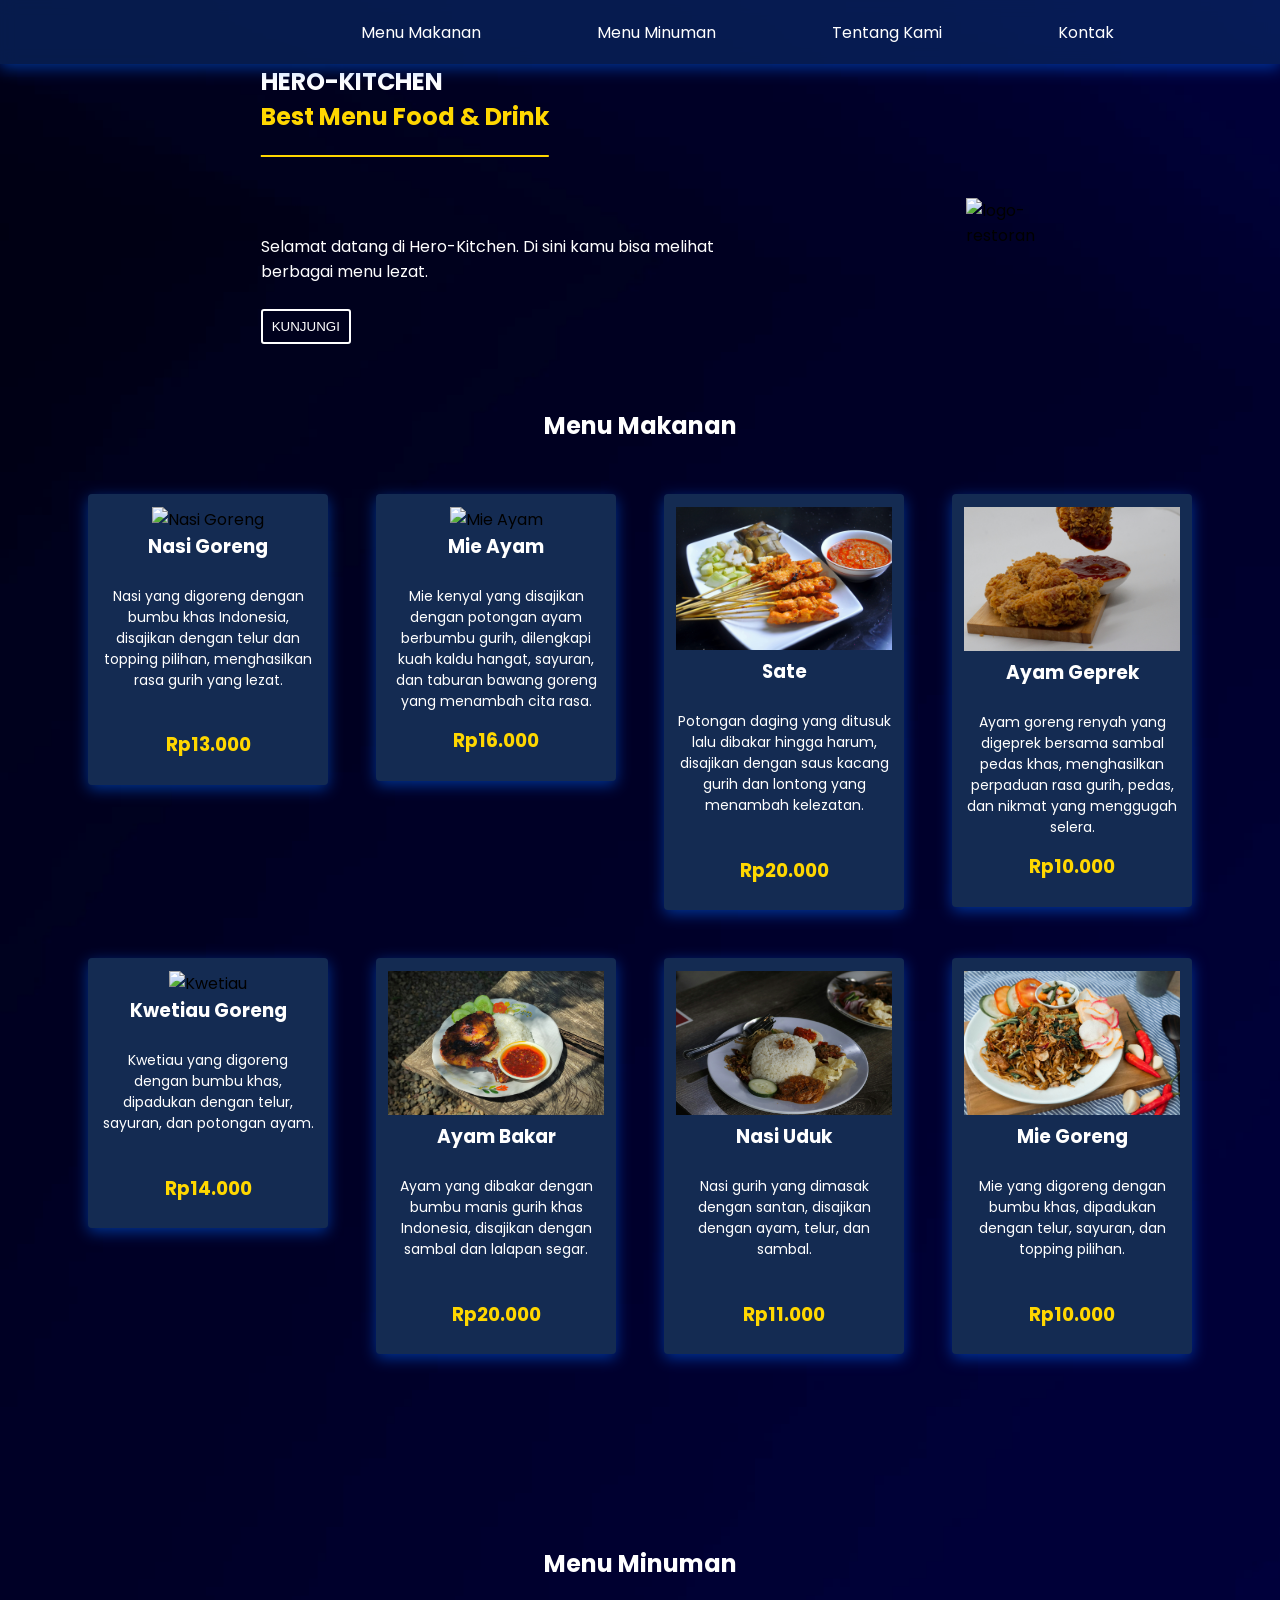
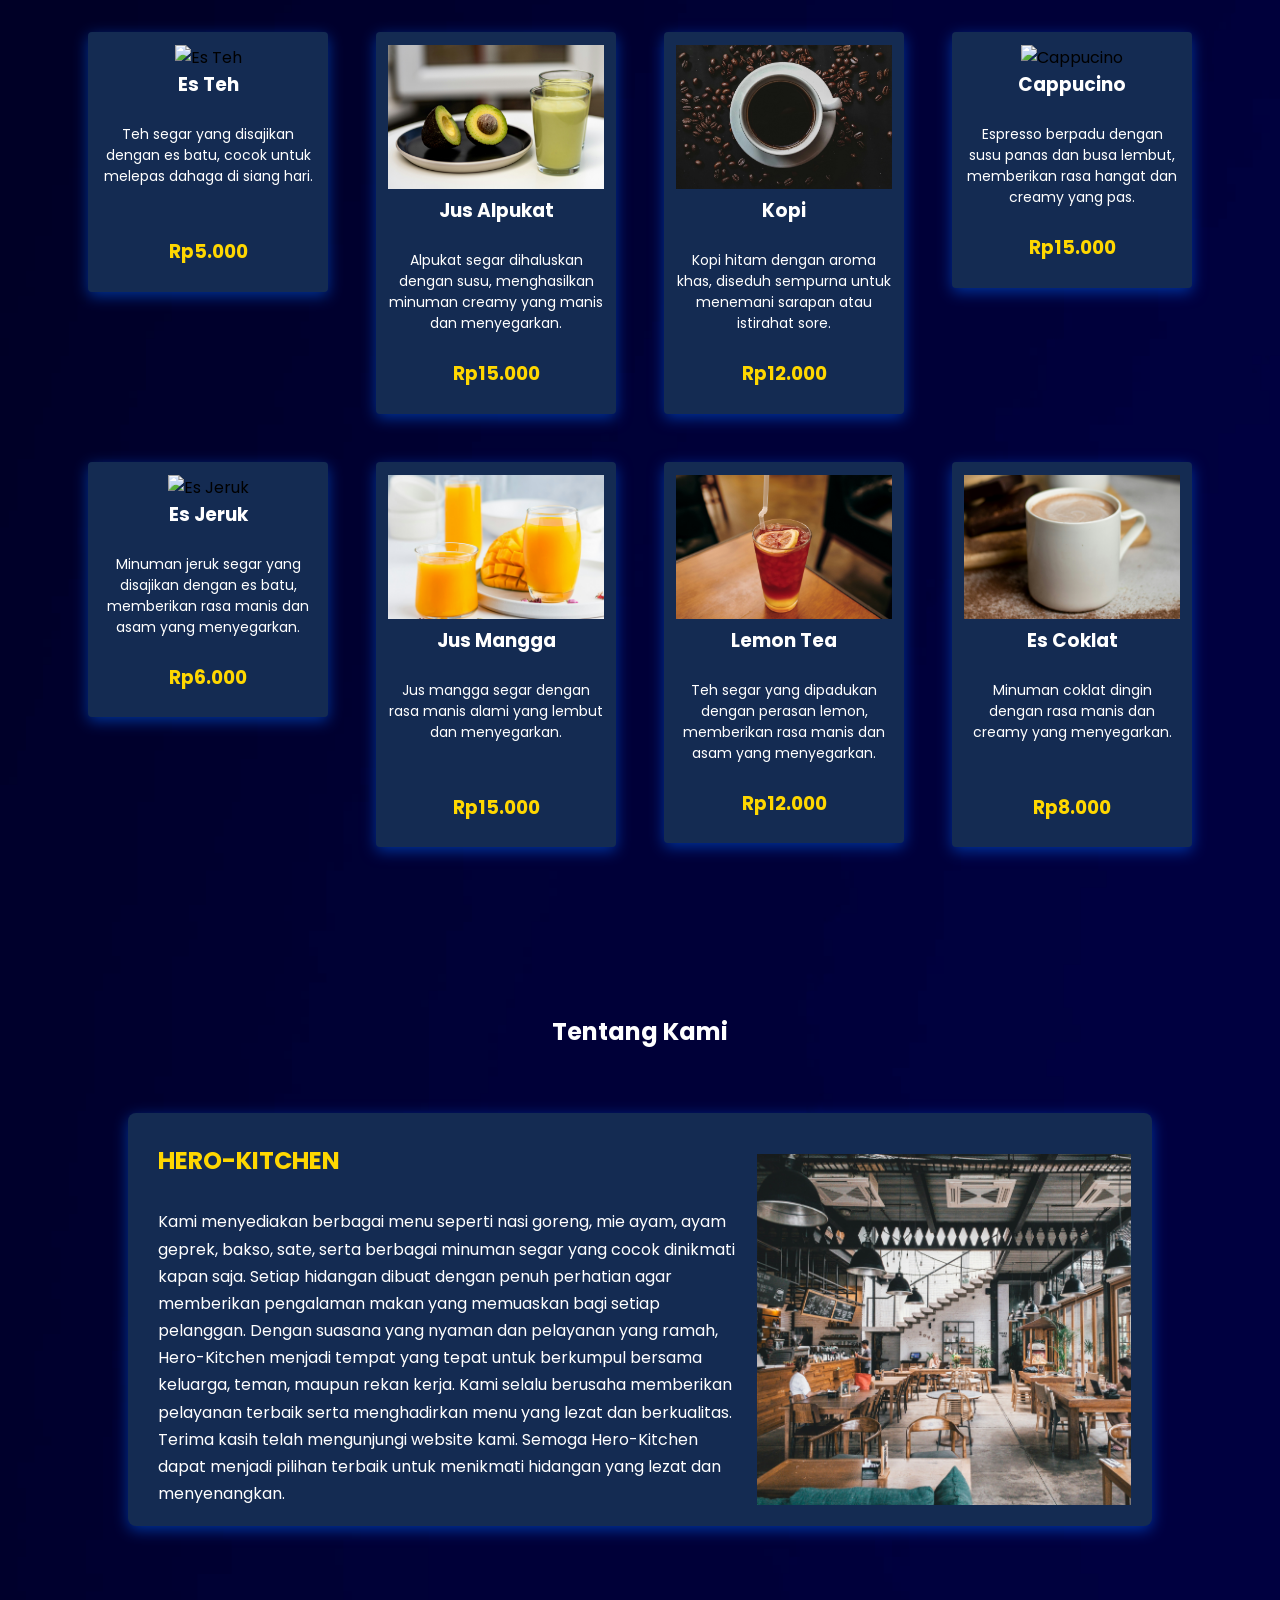
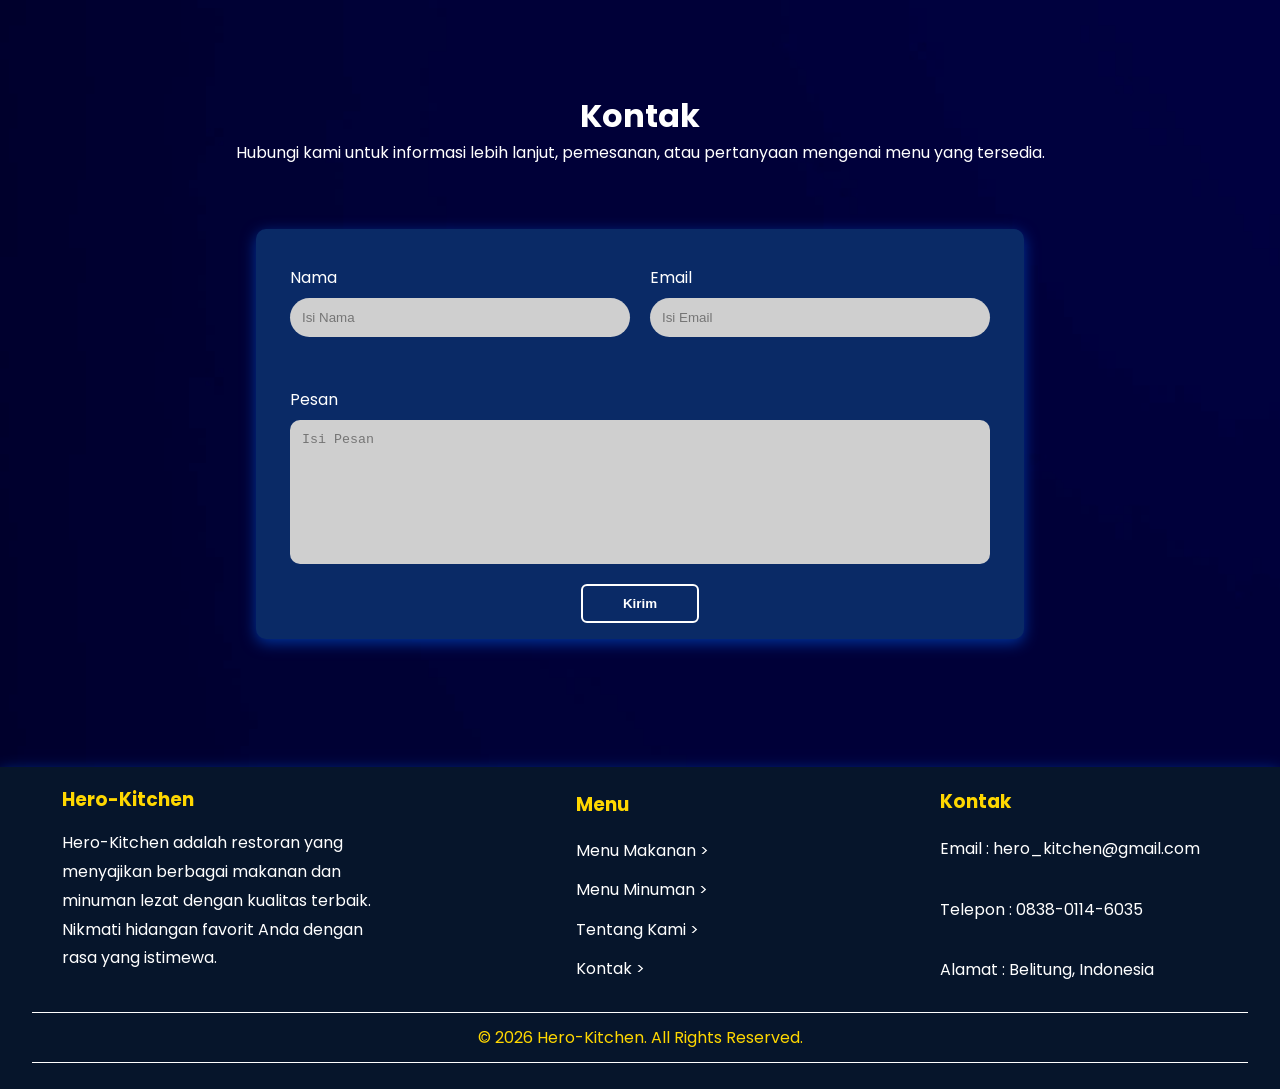
==== commit 24272d0b: "Add files via upload" ====
--- a/index.html
+++ b/index.html
@@ -33,7 +33,8 @@
 
     <!--Hero-section-->
     <section id="hero-section">
-        <div class="herosection">
+        <div class="hero-rows">
+      <div class="herosection">
           <div class="item-hero">
          <h1>HERO-KITCHEN</h1>
          <h2>Best Menu Food & Drink</h2>
@@ -41,6 +42,10 @@
          <p>Selamat datang di Hero-Kitchen. Di sini kamu bisa melihat berbagai menu lezat.</p>
          <button class="button-hero"><a href="#menu-makanan">KUNJUNGI</a></button>
          </div>
+        </div>
+        <div class="logo-restoran-container">
+        <img class="logo-restoran" src="Aset/logo-restoran.png" alt="logo-restoran">
+        </div>
         </div>
     </section>
  <!--Hero-section-->
--- a/weblist.css
+++ b/weblist.css
@@ -29,12 +29,19 @@
     justify-content: space-evenly;
     gap: 20px;
     align-items: center;
-    background-color: #0A2A66;
+    background: rgba(10, 42, 102, 0.65);
+    backdrop-filter: blur(8px);
+    box-shadow:  0 4px 15px rgba(0, 102, 255, 0.5);
     width: 100%;
     height: 4rem;
     position: sticky;
     top: 0;
     z-index: 1;
+}
+
+.navbar.scrolled{
+    background-color: #002a7f;
+    transition: ease-in-out 0.3s;
 }
 
 nav ul{
@@ -88,11 +95,34 @@
 
 #hero-section{
     scroll-margin-top: 12rem;
+    align-items: center;
+    justify-content: center;
+    display: flex;
+}
+
+.hero-rows{
+    display: flex;
+    gap: 10%;
+    align-items: center;
+    justify-content: center;
+    width: 100%;
+}
+
+.logo-restoran-container{
+    padding: 5%;
+    justify-content: center;
+    align-items: center;
+    padding-top: 8%;
+}
+
+.logo-restoran{
+    width: 80%;
+    margin-left: 11%;
 }
 
 .item-hero{
-    padding-left: 10%;
-    margin-top: 10%;
+    padding-left: 20%;
+    padding-top: 0%;
 }
 
 h1{
@@ -114,7 +144,7 @@
 }
 
 .button-hero{
-    margin-top: 3%;
+    margin-top: 5%;
     width: 90px;
     background: transparent;
     border: 2px solid white;
@@ -159,7 +189,7 @@
 .Menu-makanan{
     text-align: center;
     padding-bottom: 4%;
-    padding-top:13% ;
+    padding-top:5% ;
 }
 
 .kontak-h1{
@@ -355,6 +385,7 @@
     position: fixed;
     width: 10%;
     justify-content: center;
+    box-shadow:  0 4px 15px rgba(0, 102, 255, 0.5);
 }
 
 @keyframes slidemasuk{
@@ -419,12 +450,27 @@
     border-radius: 20px;
     border: none;
     background-color: #cfcfcf;
+    outline: none;
 }
 
 textarea{
     height: 120px;
     border-radius: 10px;
     resize: none;
+}
+
+textarea:hover{
+    box-shadow: 0 0 5px rgba(255,215,0,0.7),
+                0 0 10px rgba(255,215,0,0.5);;
+                border: #FFD700 1px solid;
+                transition: ease-in-out 0.3s;
+}
+
+input:hover{
+    box-shadow: 0 0 5px rgba(255,215,0,0.7),
+                0 0 10px rgba(255,215,0,0.5);;
+                border: #FFD700 1px solid;
+                transition: ease-in-out 0.3s;
 }
 
 .button-kontak{
@@ -564,7 +610,7 @@
     flex-direction: column;
     gap: 0px;
     width: 100%;
-    background-color:#0A2A66 ;
+    background-color: #002a7f;
     text-align: center;
     display: none;
     padding: 5% 0 5% 0;
@@ -630,6 +676,7 @@
     background: none;
     border-radius: 0;
     color: #00A6FF;
+    box-shadow: none;
 }
 
 nav {
@@ -648,8 +695,7 @@
 }
 
 .herosection{
-    height: 35rem;
-    margin-bottom: 10%;
+    margin-top: 10%;
 }
 
 h1{
@@ -662,13 +708,47 @@
     font: lighter;
 }
 
-button{
-    margin-top: 20%;
-}
-
+.button-hero{
+    margin-top: 3%;
+
+}
+
+#hero-section{
+    scroll-margin-top: 12rem;
+    align-items: center;
+    justify-content: center;
+    display: flex;
+}
+
+.hero-rows{
+    display: flex;
+    gap: 10%;
+    align-items: center;
+    justify-content: center;
+    width: 100%;
+    flex-wrap: wrap;
+}
+
+.logo-restoran-container{
+    padding: 5%;
+    justify-content: center;
+    align-items: center;
+    padding-top: 40%;
+    padding-bottom: 20%;
+}
+
+.logo-restoran{
+    width: 80%;
+    margin-left: 11%;
+}
+
+.item-hero{
+    padding-left: 10%;
+    padding-top: 0%;
+}
 .Menu-makanan{
-    padding-top: 5%;
-    padding-bottom: 10%;
+    padding-top: 10%;
+    padding-bottom: 5%;
 }
 
 #menu-minuman{
@@ -756,8 +836,8 @@
 
 #menu-minuman{
     text-align: center;
-    padding-bottom: 20%;
-    padding-top: 5%;
+    padding-bottom: 10%;
+    padding-top: 10%;
 }
 
 
@@ -962,6 +1042,7 @@
 nav ul li a:hover{
 background: none;
 color: white;
+box-shadow: none;
 }
 
 .logo-home{
@@ -972,6 +1053,7 @@
     background: none;
     border-radius: 0;
     color: #00A6FF;
+    box-shadow: none;
 }
 
 nav {
@@ -987,6 +1069,41 @@
 .logo-menu:hover{
     transition: ease-in-out 0.3s;
     color: #00A6FF;
+}
+
+#hero-section{
+    scroll-margin-top: 12rem;
+    align-items: center;
+    justify-content: center;
+    display: flex;
+    margin-top: 15%;
+}
+
+.hero-rows{
+    display: flex;
+    gap: 10%;
+    align-items: center;
+    justify-content: center;
+    width: 100%;
+    flex-wrap: wrap;
+}
+
+.logo-restoran-container{
+    padding: 5%;
+    justify-content: center;
+    align-items: center;
+    padding-top: 20%;
+    padding-bottom: 20%;
+}
+
+.logo-restoran{
+    width: 80%;
+    margin-left: 11%;
+}
+
+.item-hero{
+    padding-left:10%;
+    padding-top: 0%;
 }
 
 h1{
--- a/weblist.css
+++ b/weblist.css
@@ -29,12 +29,19 @@
     justify-content: space-evenly;
     gap: 20px;
     align-items: center;
-    background-color: #0A2A66;
+    background: rgba(10, 42, 102, 0.65);
+    backdrop-filter: blur(8px);
+    box-shadow:  0 4px 15px rgba(0, 102, 255, 0.5);
     width: 100%;
     height: 4rem;
     position: sticky;
     top: 0;
     z-index: 1;
+}
+
+.navbar.scrolled{
+    background-color: #002a7f;
+    transition: ease-in-out 0.3s;
 }
 
 nav ul{
@@ -88,11 +95,34 @@
 
 #hero-section{
     scroll-margin-top: 12rem;
+    align-items: center;
+    justify-content: center;
+    display: flex;
+}
+
+.hero-rows{
+    display: flex;
+    gap: 10%;
+    align-items: center;
+    justify-content: center;
+    width: 100%;
+}
+
+.logo-restoran-container{
+    padding: 5%;
+    justify-content: center;
+    align-items: center;
+    padding-top: 8%;
+}
+
+.logo-restoran{
+    width: 80%;
+    margin-left: 11%;
 }
 
 .item-hero{
-    padding-left: 10%;
-    margin-top: 10%;
+    padding-left: 20%;
+    padding-top: 0%;
 }
 
 h1{
@@ -114,7 +144,7 @@
 }
 
 .button-hero{
-    margin-top: 3%;
+    margin-top: 5%;
     width: 90px;
     background: transparent;
     border: 2px solid white;
@@ -159,7 +189,7 @@
 .Menu-makanan{
     text-align: center;
     padding-bottom: 4%;
-    padding-top:13% ;
+    padding-top:5% ;
 }
 
 .kontak-h1{
@@ -355,6 +385,7 @@
     position: fixed;
     width: 10%;
     justify-content: center;
+    box-shadow:  0 4px 15px rgba(0, 102, 255, 0.5);
 }
 
 @keyframes slidemasuk{
@@ -419,12 +450,27 @@
     border-radius: 20px;
     border: none;
     background-color: #cfcfcf;
+    outline: none;
 }
 
 textarea{
     height: 120px;
     border-radius: 10px;
     resize: none;
+}
+
+textarea:hover{
+    box-shadow: 0 0 5px rgba(255,215,0,0.7),
+                0 0 10px rgba(255,215,0,0.5);;
+                border: #FFD700 1px solid;
+                transition: ease-in-out 0.3s;
+}
+
+input:hover{
+    box-shadow: 0 0 5px rgba(255,215,0,0.7),
+                0 0 10px rgba(255,215,0,0.5);;
+                border: #FFD700 1px solid;
+                transition: ease-in-out 0.3s;
 }
 
 .button-kontak{
@@ -564,7 +610,7 @@
     flex-direction: column;
     gap: 0px;
     width: 100%;
-    background-color:#0A2A66 ;
+    background-color: #002a7f;
     text-align: center;
     display: none;
     padding: 5% 0 5% 0;
@@ -630,6 +676,7 @@
     background: none;
     border-radius: 0;
     color: #00A6FF;
+    box-shadow: none;
 }
 
 nav {
@@ -648,8 +695,7 @@
 }
 
 .herosection{
-    height: 35rem;
-    margin-bottom: 10%;
+    margin-top: 10%;
 }
 
 h1{
@@ -662,13 +708,47 @@
     font: lighter;
 }
 
-button{
-    margin-top: 20%;
-}
-
+.button-hero{
+    margin-top: 3%;
+
+}
+
+#hero-section{
+    scroll-margin-top: 12rem;
+    align-items: center;
+    justify-content: center;
+    display: flex;
+}
+
+.hero-rows{
+    display: flex;
+    gap: 10%;
+    align-items: center;
+    justify-content: center;
+    width: 100%;
+    flex-wrap: wrap;
+}
+
+.logo-restoran-container{
+    padding: 5%;
+    justify-content: center;
+    align-items: center;
+    padding-top: 40%;
+    padding-bottom: 20%;
+}
+
+.logo-restoran{
+    width: 80%;
+    margin-left: 11%;
+}
+
+.item-hero{
+    padding-left: 10%;
+    padding-top: 0%;
+}
 .Menu-makanan{
-    padding-top: 5%;
-    padding-bottom: 10%;
+    padding-top: 10%;
+    padding-bottom: 5%;
 }
 
 #menu-minuman{
@@ -756,8 +836,8 @@
 
 #menu-minuman{
     text-align: center;
-    padding-bottom: 20%;
-    padding-top: 5%;
+    padding-bottom: 10%;
+    padding-top: 10%;
 }
 
 
@@ -962,6 +1042,7 @@
 nav ul li a:hover{
 background: none;
 color: white;
+box-shadow: none;
 }
 
 .logo-home{
@@ -972,6 +1053,7 @@
     background: none;
     border-radius: 0;
     color: #00A6FF;
+    box-shadow: none;
 }
 
 nav {
@@ -987,6 +1069,41 @@
 .logo-menu:hover{
     transition: ease-in-out 0.3s;
     color: #00A6FF;
+}
+
+#hero-section{
+    scroll-margin-top: 12rem;
+    align-items: center;
+    justify-content: center;
+    display: flex;
+    margin-top: 15%;
+}
+
+.hero-rows{
+    display: flex;
+    gap: 10%;
+    align-items: center;
+    justify-content: center;
+    width: 100%;
+    flex-wrap: wrap;
+}
+
+.logo-restoran-container{
+    padding: 5%;
+    justify-content: center;
+    align-items: center;
+    padding-top: 20%;
+    padding-bottom: 20%;
+}
+
+.logo-restoran{
+    width: 80%;
+    margin-left: 11%;
+}
+
+.item-hero{
+    padding-left:10%;
+    padding-top: 0%;
 }
 
 h1{
